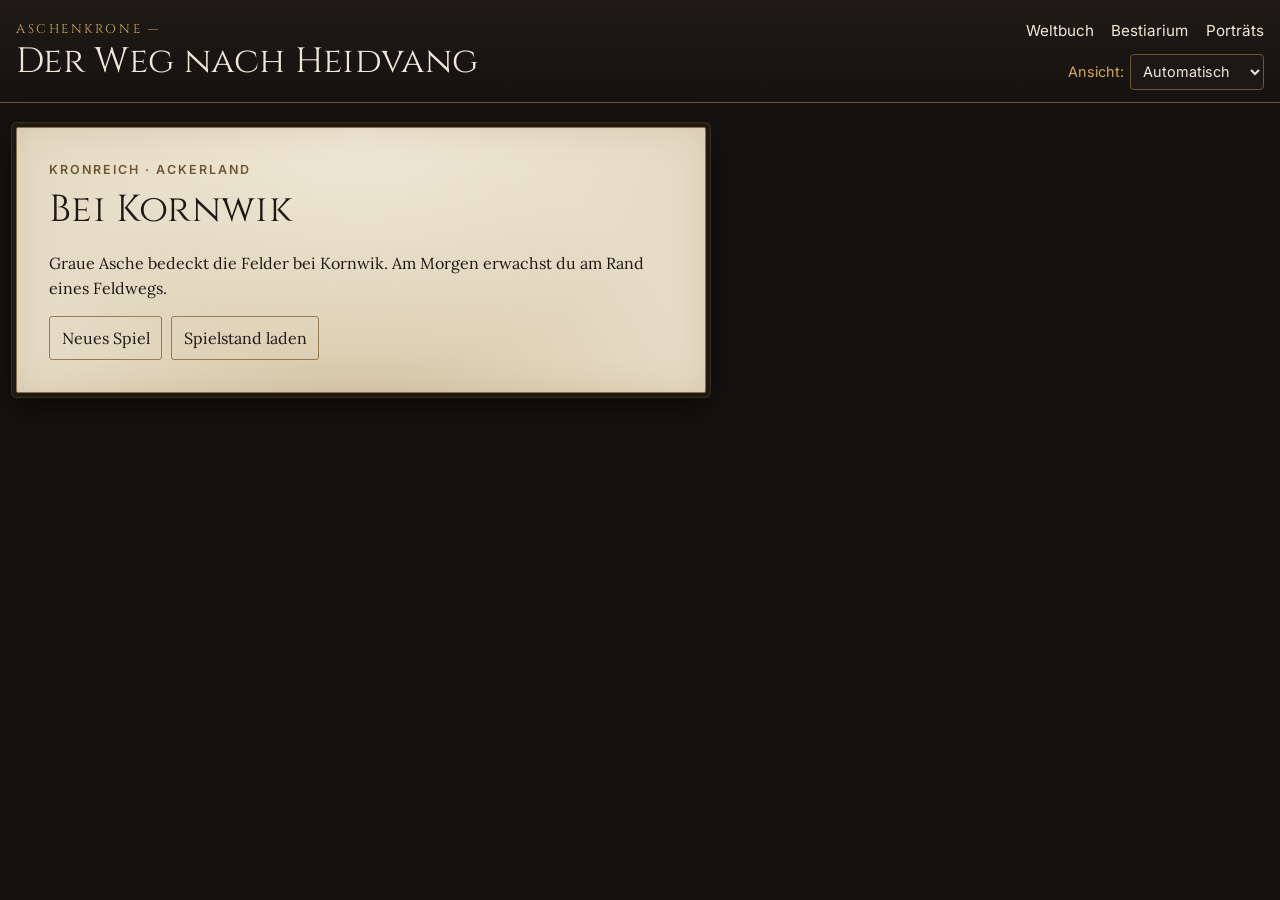
==== index.html @ 5d78262b "v2.6.6–2.6.16: Oberflächen, Lagerfeuer- und Gefährtenszenen, NPC-Gespräche, E2E-Simulation - Erstell" ====
<!doctype html>
<html lang="de">
<head>
  <meta charset="utf-8">
  <meta name="viewport" content="width=device-width, initial-scale=1, viewport-fit=cover">
  <title>Aschenkrone · Der Weg nach Heidvang</title>
  <link rel="stylesheet" href="bestiarium/stil.css">
  <link rel="stylesheet" href="spiel/stil.css">
  <script defer src="bestiarium/daten.js"></script>
  <script defer src="profilbilder/portraets.js"></script>
  <script defer src="spiel/klassen.js"></script>
  <script defer src="spiel/faehigkeiten.js"></script>
  <script defer src="spiel/kampf.js"></script>
  <script defer src="spiel/startpunkte.js"></script>
  <script defer src="spiel/welt.js"></script>
  <script defer src="spiel/knoten-daten.js"></script>
  <script defer src="spiel/knoten.js"></script>
  <script defer src="spiel/nebenquests-daten.js"></script>
  <script defer src="spiel/nebenquests.js"></script>
  <script defer src="spiel/systeme-daten.js"></script>
  <script defer src="spiel/systeme.js"></script>
  <script defer src="spiel/regeln.js"></script>
  <script defer src="spiel/npcs.js"></script>
  <script defer src="spiel/karte-daten.js"></script>
  <script defer src="spiel/karte.js"></script>
  <script defer src="spiel/reisekarte-daten.js"></script>
  <script defer src="spiel/reisekarte.js"></script>
  <script defer src="spiel/prolog.js"></script>
  <script defer src="spiel/spiel.js"></script>
  <script defer src="spiel/oberflaeche.js"></script>
</head>
<body>
  <header class="game-header">
    <div class="game-wrap header-inner">
      <div><p class="wordmark">Aschenkrone</p><h1>Der Weg nach Heidvang</h1></div>
      <div class="header-controls">
        <div class="header-row">
          <nav aria-label="Nachschlagewerke">
            <a href="lore/index.html">Weltbuch</a>
            <a href="bestiarium/index.html">Bestiarium</a>
            <a href="profilbilder/index.html">Porträts</a>
          </nav>
          <span id="turn-badge" class="turn-badge" hidden></span>
        </div>
        <label class="layout-picker" for="layout-mode">Ansicht:
          <select id="layout-mode">
            <option value="auto">Automatisch</option>
            <option value="compact">Kompakt</option>
            <option value="wide">Breitbild (16:9)</option>
            <option value="ultrawide">Ultrawide</option>
          </select>
        </label>
      </div>
    </div>
  </header>
  <main class="game-wrap">
    <noscript><p>Zum Spielen muss JavaScript im Browser aktiviert sein.</p></noscript>
    <section id="home" class="paper welcome" hidden>
      <p class="overline">Kronreich · Ackerland</p>
      <h2>Bei Kornwik</h2>
      <p>Graue Asche bedeckt die Felder bei Kornwik. Am Morgen erwachst du am Rand eines Feldwegs.</p>
      <div class="actions">
        <button id="continue" class="action primary" hidden>Spiel fortsetzen</button>
        <button id="new-game" class="action">Neues Spiel</button>
        <label for="save-file" class="action file-label">Spielstand laden<input type="file" id="save-file" accept=".json,application/json"></label>
      </div>
      <p id="home-status" role="status"></p>
    </section>

    <section id="creation" class="paper creation" hidden>
      <form id="character-form">
        <h2 id="creation-title" tabindex="-1">Charakter erstellen</h2>
        <label for="character-name">Name</label>
        <input id="character-name" required maxlength="40" autocomplete="off">
        <label for="volk">Volk</label>
        <select id="volk" aria-describedby="volk-description"></select>
        <p id="volk-description" class="hint"></p>
        <label for="origin">Fraktion</label>
        <select id="origin" aria-describedby="faction-description"></select>
        <p id="faction-description" class="hint"></p>
        <label for="class">Klasse</label>
        <select id="class" aria-describedby="class-description"></select>
        <div id="class-description" class="class-description"></div>
        <div id="volk-choice" hidden>
          <label for="volk-wahl">Vielseitig · +1 auf einen Grundwert nach Wahl</label>
          <select id="volk-wahl"></select>
        </div>
        <div class="creation-werte">
        <fieldset id="point-buy"><legend>Grundwerte</legend>
          <p id="points-left" aria-live="polite"></p>
          <div id="point-controls"></div>
        </fieldset>
        <fieldset id="skill-buy" class="point-buy"><legend>Fertigkeiten</legend>
          <p id="skills-left" aria-live="polite"></p>
          <div id="skill-controls"></div>
          <button id="skill-suggest" class="action" type="button">Vorschlag übernehmen</button>
        </fieldset>
        </div>
        <p id="creation-status" role="status"></p>
      </form>
      <!-- Patch 2.6.16: rechte Spalte bleibt stehen: Porträt mit Auswahl, Zusammenfassung, Knöpfe. -->
      <aside class="creation-vorschau" aria-label="Vorschau">
        <figure class="creation-portrait"><div id="preview" class="avatar" role="img"></div><figcaption id="preview-caption"></figcaption></figure>
        <div class="portrait-steuerung">
          <label for="appearance">Porträt</label>
          <select id="appearance" form="character-form"><option value="mann">Männlich</option><option value="frau">Weiblich</option></select>
          <label for="variant">Variante</label>
          <select id="variant" form="character-form"></select>
        </div>
        <section class="creation-summary" aria-label="Zusammenfassung">
          <h3 id="summary-title">Zusammenfassung</h3>
          <p id="summary-faction"></p>
          <p id="summary-class"></p>
          <dl id="preview-stats" class="stat-line"></dl>
        </section>
        <div class="actions creation-knoepfe">
          <button id="character-submit" class="action primary" type="submit" form="character-form">Prolog starten</button>
          <button class="action" type="button" id="cancel">Zurück</button>
        </div>
      </aside>
    </section>

    <section class="prologue" id="prologue" aria-labelledby="intro-title" hidden>
      <div class="prologue-stage">
        <div id="intro-scene" class="prologue-scene">
          <img id="intro-art" class="prologue-art" alt="">
          <div id="intro-portrait" class="avatar prologue-portrait" role="img" hidden></div>
          <div class="prologue-caption" aria-live="polite" aria-atomic="true">
            <p id="intro-location" class="wordmark"></p>
            <h2 id="intro-title" tabindex="-1"></h2>
            <p id="intro-text"></p>
          </div>
        </div>
      </div>
      <div class="actions prologue-controls">
        <button id="intro-toggle" type="button" class="action">Pausieren</button>
        <button id="intro-next" type="button" class="action primary">Weiter</button>
        <button id="intro-skip" type="button" class="action">Prolog überspringen</button>
      </div>
    </section>

    <div class="game-grid" id="play" hidden>
      <nav class="play-shortcuts" aria-label="Spielbereiche">
        <a href="#scene-title">Szene</a>
        <a href="#travel-map">Karte</a>
        <a href="#character-panel">Charakter</a>
        <button type="button" class="hub-open" data-sheet-open>Charakterfenster</button>
        <button type="button" class="hub-open" data-hub-open>Inventar</button>
        <button type="button" class="hub-open" data-reisekarte-open>Reisekarte</button>
      </nav>
      <section class="paper encounter">
        <p class="overline" id="location"></p>
        <h2 id="scene-title" tabindex="-1"></h2>
        <div id="scene-content"></div>
        <p id="turn-status" role="status"></p>
        <div id="scene-actions" class="actions scene-actions"></div>
      </section>
      <div class="travel-tools">
        <aside id="character-panel" class="sidebar" aria-label="Charakter und Reise" tabindex="-1" data-side-tab="karte">
          <section class="hero-head" aria-label="Charakter">
            <div class="party">
              <div id="avatar" class="avatar" role="img"></div>
              <div><h2 id="hero-name"></h2><p id="hero-origin"></p>
                <button type="button" class="action primary hub-launch" data-sheet-open>Charakterfenster öffnen</button></div>
            </div>
            <dl id="vitals" class="stat-line vitals"></dl>
            <section class="progression" aria-labelledby="level-heading">
              <h3 id="level-heading"></h3>
              <progress id="xp-bar" max="75" value="0" aria-label="Erfahrung bis zur nächsten Stufe"></progress>
              <p id="xp-label"></p>
              <div id="training" class="actions"></div>
            </section>
            <details class="glut-help">
              <summary>Glutgleichgewicht</summary>
            <p>Deine Glut ist eine eigene Gabe. In Glutberg stützt sich die Flammenmagie des Ordens auf Glauben und Runen. Angriffszauber verschieben deine Glut um 2 Richtung Zerstörung. Schützen, Binden oder Heilen verschiebt sie um 2 Richtung Erneuerung. Bei +4 oder −4 schlägt die Glut zurück. Deckung bewegt dich einen Schritt zur Mitte.</p>
            </details>
          </section>
          <div class="side-tabs" role="tablist" aria-label="Kompendium">
            <button type="button" role="tab" id="side-tab-karte" aria-controls="side-karte" aria-selected="true" tabindex="0" data-side-tab="karte"><svg viewBox="0 0 24 24" aria-hidden="true"><path d="M3 6l6-2 6 2 6-2v14l-6 2-6-2-6 2z M9 4v14 M15 6v14"/></svg><span class="side-tab-label">Karte</span></button>
            <button type="button" role="tab" id="side-tab-beutel" aria-controls="side-beutel" aria-selected="false" tabindex="-1" data-side-tab="beutel"><svg viewBox="0 0 24 24" aria-hidden="true"><path d="M8 7c0-2 1.5-3 4-3s4 1 4 3 M6 8h12l1 11a2 2 0 0 1-2 2H7a2 2 0 0 1-2-2z M10 4l-1-2 M14 4l1-2"/></svg><span class="side-tab-label">Beutel</span></button>
            <button type="button" role="tab" id="side-tab-chronik" aria-controls="side-chronik" aria-selected="false" tabindex="-1" data-side-tab="chronik"><svg viewBox="0 0 24 24" aria-hidden="true"><path d="M5 4h10a3 3 0 0 1 3 3v13H8a3 3 0 0 1-3-3z M5 17a3 3 0 0 1 3-3h10 M9 8h6 M9 11h4"/></svg><span class="side-tab-label">Chronik</span></button>
            <button type="button" role="tab" id="side-tab-gefaehrten" aria-controls="side-gefaehrten" aria-selected="false" tabindex="-1" data-side-tab="gefaehrten"><svg viewBox="0 0 24 24" aria-hidden="true"><path d="M9 11a3 3 0 1 0 0-6 3 3 0 0 0 0 6z M3 20c0-3.5 2.7-6 6-6s6 2.5 6 6 M16 11a2.5 2.5 0 1 0 0-5 M17 14c2.5.5 4 2.6 4 5.5"/></svg><span class="side-tab-label">Gefährten</span></button>
            <button type="button" role="tab" id="side-tab-einstellungen" aria-controls="side-einstellungen" aria-selected="false" tabindex="-1" data-side-tab="einstellungen" title="Einstellungen"><svg viewBox="0 0 24 24" aria-hidden="true"><path d="M12 15a3 3 0 1 0 0-6 3 3 0 0 0 0 6z M19.4 15a1.7 1.7 0 0 0 .3 1.8l.1.1a2 2 0 1 1-2.8 2.8l-.1-.1a1.7 1.7 0 0 0-1.8-.3 1.7 1.7 0 0 0-1 1.5V21a2 2 0 1 1-4 0v-.1a1.7 1.7 0 0 0-1.1-1.5 1.7 1.7 0 0 0-1.8.3l-.1.1a2 2 0 1 1-2.8-2.8l.1-.1a1.7 1.7 0 0 0 .3-1.8 1.7 1.7 0 0 0-1.5-1H3a2 2 0 1 1 0-4h.1a1.7 1.7 0 0 0 1.5-1.1 1.7 1.7 0 0 0-.3-1.8l-.1-.1a2 2 0 1 1 2.8-2.8l.1.1a1.7 1.7 0 0 0 1.8.3H9a1.7 1.7 0 0 0 1-1.5V3a2 2 0 1 1 4 0v.1a1.7 1.7 0 0 0 1 1.5 1.7 1.7 0 0 0 1.8-.3l.1-.1a2 2 0 1 1 2.8 2.8l-.1.1a1.7 1.7 0 0 0-.3 1.8V9a1.7 1.7 0 0 0 1.5 1H21a2 2 0 1 1 0 4h-.1a1.7 1.7 0 0 0-1.5 1z"/></svg><span class="side-tab-label">Einstellungen</span><span class="side-tab-kurz" aria-hidden="true">⚙</span></button>
          </div>
          <div id="side-karte" class="side-panel" role="tabpanel" aria-labelledby="side-tab-karte">
            <button type="button" class="action primary hub-launch rk-launch" data-reisekarte-open><svg viewBox="0 0 24 24" aria-hidden="true"><path d="M3 6l6-2 6 2 6-2v14l-6 2-6-2-6 2z M9 4v14 M15 6v14"/></svg><span>Reisekarte öffnen</span></button>
            <details id="travel-map" class="travel-map" open>
              <summary id="map-title">Karte</summary>
              <p id="map-status" class="map-status"></p>
              <div id="map-destinations" class="actions map-destinations" role="group" aria-label="Erreichbare Reiseziele"></div>
              <div id="map-plan" class="actions map-plan"></div>
            </details>
          </div>
          <div id="side-beutel" class="side-panel" role="tabpanel" aria-labelledby="side-tab-beutel">
            <details open><summary>Gruppenvorrat und deine Ausrüstung</summary><p id="equipment"></p>
              <p id="bag-summary" class="bag-summary"></p>
              <button type="button" class="action primary hub-launch" data-hub-open>Inventar öffnen</button><ul id="inventory" class="inventory-list"></ul></details>
          </div>
          <div id="side-chronik" class="side-panel" role="tabpanel" aria-labelledby="side-tab-chronik">
            <section class="travel-objective" aria-labelledby="objective-heading">
              <h3 id="objective-heading">Reiseauftrag</h3>
              <p id="objective"></p>
              <ul id="quest-clues" hidden></ul>
            </section>
            <details open><summary id="questlog-summary">Questlog</summary>
              <div class="quest-clock-row"><p id="quest-clock" class="quest-clock"></p>
                <details class="help-tip"><summary aria-label="Wie Fristen zählen" title="Wie Fristen zählen">?</summary>
                <p class="quest-help">Fristen laufen in Schritten: Entscheidungen, Reise-Etappen, Kampfrunden, Herstellung und Auftragsaktionen. Lesen, Ausrüsten, Handel und Pausen kosten keine Zeit. Begleiteraufträge müssen vor Ablauf am Treffpunkt abgegeben werden.</p></details>
              </div>
              <div id="quest-filters" class="actions" role="group" aria-label="Aufträge filtern"></div>
              <ul id="companion-quests" class="inventory-list"></ul></details>
            <details open><summary>Reisejournal</summary><ol id="journal"></ol></details>
          </div>
          <div id="side-gefaehrten" class="side-panel" role="tabpanel" aria-labelledby="side-tab-gefaehrten">
            <details open><summary id="party-count">Gefährten</summary><ul id="party-members" class="inventory-list"></ul>
              <details><summary>Mögliche Treffpunkte</summary><ul id="party-leads"></ul></details>
            </details>
            <details><summary>Fraktionsruf</summary><ul id="faction-ruf" class="inventory-list"></ul></details>
            <details><summary>Eigenschaften</summary>
              <h4 class="sheet-heading">Grundwerte</h4><dl id="attributes" class="stat-line"></dl>
              <h4 class="sheet-heading">Fertigkeiten</h4><dl id="skills" class="stat-line"></dl>
              <div id="class-sheet"></div>
            </details>
            <div class="actions save-actions">
              <button id="legacy-build" class="action" hidden>Held an das neue Klassensystem anpassen</button>
            </div>
          </div>
          <div id="side-einstellungen" class="side-panel einstellungen" role="tabpanel" aria-labelledby="side-tab-einstellungen">
            <details open><summary>Spielstand speichern</summary>
              <div class="actions save-actions">
                <button id="save-now" class="action">Lokal speichern</button>
                <button id="export" class="action">Spielstand als Datei exportieren</button>
              </div>
              <p id="save-status" class="save-badge" role="status"></p>
            </details>
            <details open><summary>Spielstand laden</summary>
              <div class="actions save-actions">
                <button id="load-local" class="action">Letzten lokalen Spielstand laden</button>
                <button id="load-wegpunkt" class="action">Wegpunkt vor letzter Schlacht laden</button>
                <label for="save-file-play" class="action file-label">Spielstand-Datei importieren<input type="file" id="save-file-play" accept=".json,application/json"></label>
              </div>
              <p id="load-status" role="status"></p>
            </details>
            <details open><summary>Optionen</summary>
              <label class="option-row"><input type="checkbox" id="opt-punkte"> Vor Bosskämpfen an ungenutzte Aufstiegspunkte erinnern</label>
              <label class="option-row">Begleiter-Einwürfe in Dialogen &amp; am Lagerfeuer
                <select id="opt-einwuerfe"><option value="HÄUFIG">Häufig</option><option value="NORMAL">Normal</option><option value="SELTEN">Selten</option></select></label>
              <label class="option-row">Kampflog-Anzeige
                <select id="opt-kampflog"><option value="KOMPAKT">Kompakt</option><option value="AUSFÜHRLICH">Ausführlich</option></select></label>
            </details>
            <div class="actions save-actions">
              <button id="menu" class="action">Hauptmenü</button>
            </div>
            <div id="menu-confirm" class="menu-confirm" hidden>
              <p>Möchtest du wirklich zum Hauptmenü zurückkehren? Nicht gespeicherter Fortschritt geht verloren.</p>
              <div class="actions"><button id="menu-yes" class="action primary">Zum Hauptmenü</button><button id="menu-no" class="action">Abbrechen</button></div>
            </div>
          </div>
        </aside>
      </div>
    </div>
  </main>
  <dialog id="inventory-hub" class="inventory-hub inv-hub pergament" aria-labelledby="hub-title">
    <div class="hub-head">
      <div><p class="overline" id="hub-place"></p><h2 id="hub-title">Inventar</h2></div>
      <button type="button" id="hub-close" class="action">Schließen</button>
    </div>
    <div class="inv-body">
      <section class="inv-links hub-gear" aria-labelledby="hub-gear-title">
        <h3 id="hub-gear-title" class="hub-section-title">Ausrüstung</h3>
        <div id="hub-member" class="inv-member" role="group" aria-label="Gruppenmitglied wählen" hidden></div>
        <ul id="hub-slots" class="inv-slots" aria-label="Ausrüstungsplätze"></ul>
        <dl id="hub-stats" class="hub-stats inv-stats"></dl>
        <p id="hub-compare" class="hub-compare" aria-live="polite"></p>
        <div class="inv-links-fuss">
          <button type="button" id="hub-unequip-all" class="action hub-unequip-all">Alles ablegen</button>
          <p id="hub-silver" class="hub-silver"></p>
        </div>
        <div id="hub-belt" class="hub-belt" aria-label="Gürtel"></div>
        <div id="hub-relikt" class="hub-relikt" aria-label="Gruppen-Relikt" hidden></div>
      </section>
      <section class="inv-rechts" aria-label="Rucksack, Kontor-Lager und Handel">
        <div class="hub-tabs" role="tablist" aria-label="Inventar">
          <button type="button" role="tab" id="hub-tab-bag" aria-controls="hub-items" data-tab="bag"></button>
          <button type="button" role="tab" id="hub-tab-storage" aria-controls="hub-items" data-tab="storage"></button>
          <button type="button" role="tab" id="hub-tab-trade" aria-controls="hub-items" data-tab="trade"></button>
        </div>
        <div id="hub-items" class="hub-items" role="tabpanel" aria-label="Gegenstände"></div>
      </section>
    </div>
    <p id="hub-status" class="hub-status" role="status"></p>
  </dialog>
  <dialog id="character-sheet" class="inventory-hub character-sheet pergament" aria-labelledby="sheet-title">
    <div class="hub-head">
      <div class="sheet-who">
        <div id="sheet-avatar" class="avatar sheet-avatar" role="img"></div>
        <div><p class="overline" id="sheet-origin"></p><h2 id="sheet-title">Charakter</h2></div>
      </div>
      <button type="button" id="sheet-close" class="action">Schließen</button>
    </div>
    <div class="sheet-vitals">
      <div class="sheet-meter sheet-meter-xp"><div class="sheet-meter-head"><span id="sheet-level"></span><strong id="sheet-xp-text"></strong></div>
        <progress id="sheet-xp" max="1" value="0" aria-label="Erfahrung bis zur nächsten Stufe"></progress></div>
      <div class="sheet-meter sheet-meter-hp"><div class="sheet-meter-head"><span>Lebenspunkte</span><strong id="sheet-hp-text"></strong></div>
        <progress id="sheet-hp" max="1" value="0" aria-label="Lebenspunkte"></progress></div>
      <div class="sheet-meter sheet-meter-ember"><div class="sheet-meter-head"><span>Glut</span><strong id="sheet-ember-text"></strong></div>
        <progress id="sheet-ember" max="1" value="0" aria-label="Glut"></progress></div>
    </div>
    <div class="hub-tabs" role="tablist" aria-label="Charakter">
      <button type="button" role="tab" id="sheet-tab-stand" aria-controls="sheet-panel" data-sheet-tab="stand">Stand</button>
      <button type="button" role="tab" id="sheet-tab-werte" aria-controls="sheet-panel" data-sheet-tab="werte">Werte</button>
      <button type="button" role="tab" id="sheet-tab-aufstieg" aria-controls="sheet-panel" data-sheet-tab="aufstieg">Aufstieg</button>
      <button type="button" role="tab" id="sheet-tab-effekte" aria-controls="sheet-panel" data-sheet-tab="effekte">Effekte</button>
    </div>
    <div id="sheet-panel" class="sheet-panel" role="tabpanel" tabindex="0"></div>
  </dialog>
  <dialog id="reisekarte" class="inventory-hub reisekarte pergament" aria-labelledby="rk-title">
    <div class="hub-head">
      <div><p class="overline" id="rk-place"></p><h2 id="rk-title">Reisekarte</h2></div>
      <button type="button" id="rk-close" class="action">Schließen</button>
    </div>
    <div class="rk-tools">
      <div id="rk-filter" class="rk-filter" role="group" aria-label="Auf der Karte zeigen"></div>
      <div class="map-zoom rk-zoom" role="group" aria-label="Kartenansicht">
        <button type="button" data-rk-zoom="-1" aria-label="Herauszoomen">−</button>
        <button type="button" data-rk-zoom="1" aria-label="Hineinzoomen">+</button>
        <button type="button" id="rk-zu-mir">Zu mir</button>
        <select id="rk-region" aria-label="Gebiet zeigen">
          <option value="">Gebiet …</option>
          <option value="welt">Ganze Welt</option>
          <option value="menschen">Menschen</option>
          <option value="untote">Untote</option>
          <option value="elfen">Elfen</option>
          <option value="orks">Orks</option>
          <option value="zwerge">Zwerge</option>
        </select>
      </div>
    </div>
    <div class="rk-body">
      <div id="rk-scroll" class="rk-scroll" role="region" aria-label="Weltkarte: Mausrad oder zwei Finger zoomen, Ziehen oder Pfeiltasten verschieben" tabindex="0">
        <svg id="rk-svg" class="rk-svg" xmlns="http://www.w3.org/2000/svg"></svg>
      </div>
      <aside id="rk-info" class="rk-info" aria-live="polite"></aside>
    </div>
    <p class="rk-legend"><span class="rk-key rk-key-kernland">Kernland</span><span class="rk-key rk-key-grenzland">Grenzland</span><span class="rk-key rk-key-pass">Pass</span><span class="rk-key rk-key-dorfweg">Dorfweg</span><span class="rk-key rk-key-seeweg">Seeweg</span><span class="rk-key rk-key-ziel">erreichbar</span></p>
  </dialog>
  <dialog id="npc-dialog" class="npc-dialog pergament" aria-labelledby="npc-name" aria-describedby="npc-text">
    <header class="npc-kopf">
      <div id="npc-portrait" class="npc-portrait" aria-hidden="true"></div>
      <div class="npc-wer">
        <p class="overline" id="npc-ort"></p>
        <h2 id="npc-name"></h2>
        <p id="npc-titel" class="npc-titel"></p>
        <p id="npc-stand" class="npc-stand"></p>
      </div>
      <button type="button" id="npc-close" class="npc-close" aria-label="Gespräch beenden">×</button>
    </header>
    <div id="npc-body" class="npc-body">
      <div id="npc-text" class="npc-text" aria-live="polite"></div>
      <ol id="npc-optionen" class="npc-optionen" aria-label="Antworten · Tasten 1 bis 9"></ol>
    </div>
  </dialog>
</body>
</html>
---- bestiarium/stil.css ----
:root {
  color-scheme: dark;
  font-family: Georgia, serif;
  background: #151310;
  color: #ece1cd;
  --line: #4c4031;
  --accent: #e2b678;
  --muted: #c7b79f;
}

* { box-sizing: border-box; }
body { margin: 0; }
button, input { font: inherit; }
button, a { touch-action: manipulation; }
button { color: inherit; cursor: pointer; }
a { color: var(--accent); text-underline-offset: .2em; }
:focus-visible { outline: 2px solid #d99b59; outline-offset: 2px; }
.wrap { width: min(1120px, calc(100% - 2rem)); margin-inline: auto; }

.masthead {
  background: radial-gradient(ellipse at 30% 0%, #4a2b1d, #211b15 65%);
  border-bottom: 1px solid var(--line);
  padding: 2.1rem 0 1.75rem;
}
.wordmark { margin: 0 0 .35rem; color: var(--accent); letter-spacing: .17em; font-size: .9rem; text-transform: uppercase; }
h1 { margin: 0; font-weight: normal; font-size: clamp(2rem, 5vw, 3.4rem); }

.lands, .kinds { display: flex; flex-wrap: wrap; gap: .35rem; }
.lands { margin: 1.15rem 0 .8rem; }
.lands button, .kinds button {
  border: 1px solid var(--line);
  background: #211c16;
  padding: .55rem .75rem;
  border-radius: 3px;
}
button[aria-pressed="true"] { color: #f7dfb6; background: #4b3321; border-color: #a77745; }
button:hover { border-color: var(--accent); }

.catalog { display: grid; grid-template-columns: minmax(230px, 290px) minmax(0, 1fr); border: 1px solid var(--line); }
.index { padding: 1rem; background: #201b16; border-right: 1px solid var(--line); }
.index label { display: block; margin-bottom: .4rem; }
.index input {
  width: 100%;
  border: 1px solid var(--line);
  border-radius: 3px;
  color: inherit;
  background: #14110f;
  padding: .65rem;
}
.index input::placeholder { color: var(--muted); }
.kinds { margin: .8rem 0; }
.kinds button { padding: .4rem .52rem; }
#entries { padding: 0; margin: 0; list-style: none; }
#entries li + li { margin-top: .3rem; }
#entries button {
  display: block;
  width: 100%;
  text-align: left;
  padding: .65rem;
  background: #2b241b;
  border: 1px solid transparent;
  border-radius: 3px;
}
#entries button:hover { border-color: var(--accent); }
#entries button[aria-pressed="true"] { background: #4b3321; border-color: #a77745; }
#entries small { display: block; color: var(--muted); margin-top: .2rem; }

.detail { padding: clamp(1.1rem, 4vw, 2rem); background: #e9d8b7; color: #302419; }
.detail h2 { margin: .2rem 0 .8rem; font-size: clamp(1.75rem, 3.8vw, 2.7rem); font-weight: normal; line-height: 1.1; }
.detail p { line-height: 1.5; }
.detail .category { color: #674427; margin: 0; }
.sheet { display: grid; gap: 1.5rem; }
.sheet.with-image { grid-template-columns: minmax(0, 1.15fr) minmax(0, 1fr); align-items: start; }
figure { margin: 0; }
figure img { display: block; width: 100%; height: auto; border: 1px solid #8a6b4c; }
figcaption { color: #624b34; margin-top: .35rem; }
.detail dl { margin-top: 0; }
dt { font-weight: bold; margin-top: .8rem; }
dd { margin: .2rem 0 0; line-height: 1.45; }
.stats { display: flex; flex-wrap: wrap; gap: .45rem; margin: .75rem 0 0; }
.stats div { background: #d9c4a1; padding: .4rem .6rem; }
.stats dt { margin: 0; color: #624b34; font-size: .85rem; }
.reference { border-bottom: 1px solid var(--line); padding: .8rem .25rem; }
summary { cursor: pointer; }
.reference dl { max-width: 76ch; }
footer { display: flex; flex-wrap: wrap; gap: 1rem; padding: 1.3rem 0 2rem; }

@media (max-width: 900px) { .sheet.with-image { grid-template-columns: 1fr; } }
@media (max-width: 650px) {
  .catalog { grid-template-columns: 1fr; }
  .index { border-right: 0; border-bottom: 1px solid var(--line); }
  #entries { max-height: 13rem; overflow-y: auto; }
}
---- spiel/stil.css ----
body { background: #171410; }
[hidden] { display: none !important; }
.game-wrap {
  max-width: var(--layout-width, 84rem);
  margin-inline: auto;
  padding-left: max(1rem, env(safe-area-inset-left));
  padding-right: max(1rem, env(safe-area-inset-right));
}
.game-header { background: radial-gradient(ellipse at 24% 0%, #4c2d1e, #211b15 74%); border-bottom: 1px solid var(--line); }
.header-inner { display: flex; align-items: end; justify-content: space-between; flex-wrap: wrap; gap: 1.4rem; padding-block: 2rem; }
.header-controls, .header-inner nav { display: flex; align-items: center; flex-wrap: wrap; gap: .5rem 1rem; }
.header-inner nav a { display: inline-flex; align-items: center; min-height: 2.75rem; }
.layout-picker { display: flex; align-items: center; gap: .5rem; }
.layout-picker select { min-height: 2.75rem; border: 1px solid #8d6947; padding: .4rem; color: inherit; background: #211b15; font: inherit; }
.game-wrap > .paper, .game-grid { margin-block: 1.5rem 2rem; }
.paper { min-width: 0; padding: clamp(1.1rem, 4vw, 2rem); background: #e9d8b7; color: #302419; }
.welcome { max-width: 690px; }
h2 { font-weight: normal; margin: .25rem 0 .85rem; font-size: clamp(1.65rem, 3.5vw, 2.35rem); overflow-wrap: anywhere; }
h3 { margin: .7rem 0 .4rem; }
p, li { line-height: 1.55; }
.overline { font-size: .85rem; letter-spacing: .09em; text-transform: uppercase; color: #69492d; margin: 0; }
.game-grid { display: grid; grid-template-columns: minmax(0, 1fr) minmax(19rem, 32%); align-items: start; gap: 1rem; }
.travel-tools { display: grid; min-width: 0; gap: 1rem; }
.play-shortcuts { display: none; }
.travel-map { min-width: 0; background: #241d16; border: 1px solid var(--line); padding: .65rem .85rem; }
.travel-map summary { color: var(--accent); }
.map-scroll { overflow: auto; margin-top: .5rem; max-height: min(34rem, 70svh); overscroll-behavior: contain; }
.map-board { position: relative; overflow: hidden; aspect-ratio: 4 / 3; border: 1px solid #66523d; background: #1d2a33; }
.map-image { position: absolute; max-width: none; display: block; user-select: none; pointer-events: none; }
#map-routes, #map-places { position: absolute; inset: 0; width: 100%; height: 100%; }
#map-routes line { stroke: #f1d7a6; stroke-width: 2; vector-effect: non-scaling-stroke; stroke-dasharray: 5 4; opacity: .85;
  filter: drop-shadow(0 0 1px #000); }
#map-routes line.route-active { stroke: #ffd184; stroke-width: 4; stroke-dasharray: none; opacity: 1; }
.map-board[data-level="welt"] #map-routes { display: none; }
.map-marker { position: absolute; display: inline-flex; align-items: center; gap: .25rem; transform: translate(-.45rem, -50%);
  padding: .1rem .35rem .1rem .2rem; color: #e6dccb; background: #211c17e6; border: 1px solid #766049; border-radius: 1rem;
  font: inherit; font-size: .78rem; line-height: 1.2; white-space: nowrap; }
.map-marker::before { content: ""; flex: none; width: .5rem; height: .5rem; border-radius: 50%; background: #c9b79c;
  box-shadow: 0 0 0 1px #1a130d; }
.map-marker.map-side-l { flex-direction: row-reverse; transform: translate(calc(-100% + .45rem), -50%); padding: .1rem .2rem .1rem .35rem; }
button.map-marker { min-height: 1.6rem; color: #fff0d6; border-color: #e1b677; cursor: pointer; }
button.map-marker::before { background: #ffd184; }
.map-marker.map-current { border-color: #f3c783; color: #fff3dc; background: #4a3218f0; font-weight: 600; z-index: 2; }
.map-marker.map-current::before { background: #ff9a3d; }
.map-marker.map-here::before, .map-marker.map-home::before { display: none; }
.map-marker.map-here { transform: translate(.75rem, -50%); }
.map-marker.map-here.map-side-l { transform: translate(calc(-100% - .75rem), -50%); }
.map-marker.map-home { transform: translate(.6rem, -50%); color: #d8e6f0; border-color: #7da4bf; background: #16222ce6; }
.map-marker.map-home.map-side-l { transform: translate(calc(-100% - .6rem), -50%); }
.map-pin { position: absolute; width: 1.1rem; height: 1.1rem; transform: translate(-50%, -50%); border-radius: 50%; pointer-events: none;
  border: 3px solid #ff9a3d; box-shadow: 0 0 0 2px #1a130d, 0 0 .8rem #ff9a3d; animation: map-pin 1.8s ease-in-out infinite; z-index: 1; }
@keyframes map-pin { 50% { box-shadow: 0 0 0 2px #1a130d, 0 0 1.4rem .3rem #ff9a3d; } }
@media (prefers-reduced-motion: reduce) { .map-pin { animation: none; } }
.map-area { position: absolute; border: 2px dashed #ffd184; background: #ffd18414; pointer-events: none; }
.map-zoom { display: flex; gap: .3rem; margin-top: .55rem; }
.map-zoom button { flex: 1 1 0; min-height: 2.25rem; padding: .25rem .4rem; color: #e6dccb; background: #211b15;
  border: 1px solid var(--line); font: inherit; font-size: .88rem; cursor: pointer; }
.map-zoom button[aria-pressed="true"] { background: #694623; color: #fff0d6; border-color: #e1b677; }
.map-caption { margin: .35rem 0 0; color: var(--muted); font-size: .82rem; }
.map-status { margin: .45rem 0 0; color: var(--muted); font-size: .9rem; }
.map-plan { margin-top: .5rem; }
.map-destinations { margin-top: .6rem; }
.map-destinations .action { flex: 1 1 7.5rem; justify-content: center; }
.map-destinations:empty, .map-plan:empty { display: none; }
.map-destinations button[aria-pressed="true"] { background: #694623; }
.map-plan p { margin: 0; flex-basis: 100%; }
button.map-marker[aria-pressed="true"] { background: #694623; }
#point-buy, #skill-buy { min-width: 0; margin: .75rem 0; padding: .6rem; border: 1px solid #96734c; }
#points-left { margin: 0 0 .45rem; }
.point-row { display: grid; grid-template-columns: minmax(0, 1fr) 2.6rem auto 2rem auto minmax(4.5rem, auto); gap: .35rem; align-items: center; margin: .15rem 0; }
.point-row small { font-variant-numeric: tabular-nums; }
#points-left, #skills-left { margin: 0 0 .45rem; }
#skill-suggest { margin-top: .45rem; }
.creation .hint, .class-description p { margin: .3rem 0; font-size: .92rem; }
.sheet-heading { margin: .6rem 0 .2rem; font-size: .9rem; }
#class-sheet h4 { margin: .7rem 0 .2rem; }
#class-sheet p { margin: .25rem 0; font-size: .92rem; }
#class-sheet select { margin: .2rem .3rem .2rem 0; }
.point-row output { text-align: center; font-variant-numeric: tabular-nums; }
.point-row .action, .inventory-list .action { padding: .3rem .5rem; }
.sidebar .inventory-list { padding-left: 0; list-style: none; }
.inventory-list li { padding: .45rem 0; border-bottom: 1px solid var(--line); }
.inventory-list li div, .inventory-list li small { color: var(--muted); }
.inventory-list li button { margin-top: .3rem; }
.progression { border-top: 1px solid var(--line); padding: .35rem 0 .75rem; }
.progression h3 { font-size: 1.1rem; }
.progression progress { width: 100%; accent-color: #d49f5f; }
.progression p { margin: .35rem 0; font-size: .9rem; }
.recruitment { clear: both; margin-top: 1.4rem; padding-top: .65rem; border-top: 1px solid #ad906680; }
.recruitment article { margin-block: .65rem; padding: .65rem .8rem; border: 1px solid #ad906680; }
.recruitment h4 { margin: 0; }
.recruitment p { margin: .4rem 0; }
.scene-actions h3 { flex-basis: 100%; }
.battlefield { display: grid; grid-template-columns: minmax(0, 1fr) minmax(0, 1fr); gap: .8rem;
  padding: clamp(.65rem, 2vw, 1rem); background: radial-gradient(ellipse at top, #463326, #241e18); color: #f3e1bf; }
.battle-formation, .battle-enemies { display: grid; grid-template-columns: repeat(auto-fit, minmax(min(100%, 7rem), 1fr)); align-content: start; gap: .45rem; }
.fighter-card { position: relative; display: grid; gap: .25rem; min-width: 0; padding: .45rem;
  font: inherit; text-align: left; background: #332a1f; border: 1px solid #8b7050; }
.fighter-card strong { overflow-wrap: anywhere; }
.fighter-card small { color: #d9c29c; }
.enemy-card[aria-pressed="true"] { outline: 2px solid #ffcc7a; background: #624020; color: #fff3dc; z-index: 1; }
.enemy-card:disabled { opacity: .48; }
.fighter-card img { width: 100%; max-height: 9rem; aspect-ratio: 3/2; object-fit: cover; }
.fighter-card progress { width: 100%; height: .55rem; accent-color: #d58050; }
.battle-target { grid-column: 1 / -1; margin: 0; color: #ffd28c; }
.fighter-lunge { animation: battle-lunge var(--battle-step) ease-out; z-index: 2; }
.enemy-lunge { animation: enemy-lunge var(--battle-step) ease-out; z-index: 2; }
.fighter-hit { animation: battle-hit var(--battle-step) ease-out; }
.fighter-cover { animation: battle-cover var(--battle-step) ease-out; }
.hit-value { position: absolute; top: 10%; right: 10%; z-index: 4; font-weight: bold; color: #ffccae; background: #501e14; padding: .15rem .3rem; pointer-events: none; }
.healing-value { background: #263820; color: #edf8cf; }
@keyframes battle-lunge { 45% { transform: translateX(9px) scale(1.05); } }
@keyframes enemy-lunge { 45% { transform: translateX(-9px) scale(1.05); } }
@keyframes battle-hit { 45% { filter: brightness(1.65) saturate(1.25); transform: translateX(3px); } }
@keyframes battle-cover { 45% { box-shadow: 0 0 .45rem #ffcc7a; } }
@media (prefers-reduced-motion: reduce) {
  .fighter-lunge, .enemy-lunge, .fighter-hit, .fighter-cover { animation: none; }
}
#training p, .trade-list h3 { flex-basis: 100%; }
.inventory-list .rarity[data-quality="Ungewöhnlich"] { color: #bcd9a0; }
.inventory-list .rarity[data-quality="Selten"] { color: #aacdeb; }
.inventory-list .rarity[data-quality="Episch"] { color: #e5bdff; }
.travel-map:not([open]) { padding-block: .6rem; }
.scene-actions { padding-top: .75rem; border-top: 1px solid #ad90664d; margin-top: 1.2rem; }
.scene-actions .story-choice { background: #f1dfba; }
.scene-actions .story-choice:hover { background: #f8eacb; }
.sidebar { min-width: 0; border: 1px solid var(--line); background: #211b15; padding: 1rem; }
.sidebar details { padding: .65rem 0; border-top: 1px solid var(--line); }
.travel-objective { border-top: 1px solid var(--line); padding: .15rem 0 .75rem; }
.travel-objective h3 { font-size: 1rem; }
.travel-objective p { margin: 0; color: var(--muted); }
.sidebar li + li { margin-top: .35rem; }
.sidebar ul, .sidebar ol { padding-left: 1.35rem; }
.sidebar p { margin-bottom: .35rem; }
.party { display: grid; align-items: center; grid-template-columns: 78px 1fr; gap: .8rem; }
.party h2 { font-size: 1.35rem; margin-bottom: 0; }
.party p { margin: .15rem 0 0; color: var(--muted); }
.avatar { aspect-ratio: 1; width: 100%; background-size: 200% 200%; background-repeat: no-repeat; border: 1px solid #997650; }
.stat-line { display: flex; flex-wrap: wrap; gap: .55rem 1rem; }
.stat-line dt { font-size: .85rem; margin-top: 0; }
.stat-line dd { margin-top: .15rem; }
.creation { display: grid; grid-template-columns: minmax(0, 1fr) minmax(0, 315px); gap: clamp(1rem, 4vw, 2rem); max-width: 850px; }
.creation label { display: block; margin: .8rem 0 .3rem; }
.creation input, .creation select { width: 100%; color-scheme: light; background: #f7ebd2; color: inherit; border: 1px solid #96734c; padding: .5rem; font: inherit; }
.actions { display: flex; flex-wrap: wrap; align-items: center; gap: .55rem; }
.action { display: inline-flex; align-items: center; min-height: 2.75rem; max-width: 100%; overflow-wrap: anywhere; font: inherit; line-height: 1.35; color: inherit; background: transparent; padding: .56rem .73rem; border: 1px solid #8d6947; border-radius: 3px; cursor: pointer; }
.action:hover { border-color: currentColor; }
.action.primary { background: #4c3120; color: #fff0d5; }
.action:disabled { cursor: default; opacity: .55; }
.scene-actions .action { text-align: left; }
.scene-actions .story-choice { flex-basis: 100%; }
.save-actions { margin-top: .65rem; }
.file-label { position: relative; }
.file-label:focus-within { outline: 2px solid #a46836; outline-offset: 2px; }
.file-label input { position: absolute; inset: 0; width: 100%; opacity: 0; cursor: pointer; }
.creature { float: right; width: min(40%, 240px); margin: 0 0 .85rem 1rem; }
.creature img { width: 100%; aspect-ratio: 1; object-fit: cover; }
.scene-illustration { display: block; width: 100%; aspect-ratio: 16 / 9; object-fit: cover; border: 1px solid #8d6947; }
.chapter-result { border-left: 3px solid #8d6947; padding-left: .8rem; font-weight: bold; }
.scene-actions, #turn-status { clear: both; }
#turn-status, #save-status, #home-status, #creation-status { margin-bottom: 0; }
#turn-status { margin-top: .85rem; padding: .7rem .8rem; border-left: 3px solid #89623e; background: #deca9f; }
#turn-status:empty, #save-status:empty, #home-status:empty, #creation-status:empty { display: none; }

.prologue { max-width: 70rem; margin: 1.5rem auto 2rem; }
.prologue-stage { overflow: hidden; border: 1px solid var(--line); background: #171410; }
.prologue-scene { position: relative; aspect-ratio: 16 / 9; display: grid; align-items: end; isolation: isolate; }
.prologue-art { position: absolute; inset: 0; width: 100%; height: 100%; object-fit: cover; z-index: -2; animation: prologue-drift 10s ease-out both; }
.prologue-scene[data-shot="1"] .prologue-art { animation-name: prologue-camp; }
.prologue-scene.is-paused .prologue-art { animation-play-state: paused; }
.prologue-scene::before { content: ""; position: absolute; inset: 0; background: linear-gradient(to top, #100c09 3%, #100c09d9 22%, transparent 72%); z-index: -1; }
.prologue-portrait { position: absolute; right: clamp(.8rem, 4vw, 2rem); top: clamp(.8rem, 4vw, 2rem); width: clamp(85px, 22vw, 200px); }
.prologue-caption { padding: clamp(1rem, 4vw, 2rem); width: fit-content; max-width: min(68ch, 100%); background: #17110dd9; }
.prologue-caption h2 { margin-bottom: .4rem; color: #fff0d5; }
.prologue-caption p:last-child { margin: 0; color: #f0e2cd; }
.prologue-controls { margin-top: .75rem; }
@keyframes prologue-drift { from { transform: scale(1); } to { transform: scale(1.07); } }
@keyframes prologue-camp { from { transform: scale(1.04); opacity: .5; } to { transform: scale(1.1); opacity: 1; } }
@media (prefers-reduced-motion: reduce) { .prologue-art { animation: none; } }

:root[data-layout="compact"] { --layout-width: 52rem; }
:root[data-layout="compact"] .game-grid { grid-template-columns: minmax(0, 1fr); }
:root[data-layout="compact"] .play-shortcuts { display: flex; }

@media (min-width: 76rem) {
  :root[data-layout="ultrawide"] { --layout-width: 112rem; }
  :root[data-layout="ultrawide"] .game-grid {
    grid-template-columns: minmax(0, 1.2fr) minmax(26rem, 1fr) minmax(17rem, .65fr);
  }
  :root[data-layout="ultrawide"] .travel-tools { display: contents; }
}
@media (min-width: 90rem) and (min-aspect-ratio: 2/1) {
  :root:is(:not([data-layout]), [data-layout="auto"]) { --layout-width: 112rem; }
  :root:is(:not([data-layout]), [data-layout="auto"]) .game-grid {
    grid-template-columns: minmax(0, 1.2fr) minmax(26rem, 1fr) minmax(17rem, .65fr);
  }
  :root:is(:not([data-layout]), [data-layout="auto"]) .travel-tools { display: contents; }
}
@media (max-width: 51.99rem) {
  .header-inner { gap: .55rem; padding-block: max(.8rem, env(safe-area-inset-top)) .65rem; }
  .game-grid { grid-template-columns: minmax(0, 1fr); }
  .play-shortcuts { display: flex; }
  .game-grid { margin-top: .55rem; }
  .sidebar details > summary { padding-block: .35rem; }
}
.play-shortcuts {
  position: sticky; top: 0; z-index: 5; flex-wrap: wrap; gap: .25rem;
  padding: calc(.25rem + env(safe-area-inset-top)) 0 .25rem; background: #151310;
}
.play-shortcuts a {
  display: inline-flex; align-items: center; min-height: 2.75rem;
  padding-inline: .7rem; border: 1px solid var(--line); background: #211b15;
}
.travel-map, #scene-title, #character-panel { scroll-margin-top: max(.75rem, env(safe-area-inset-top)); }
@media (max-width: 51.99rem) {
  .travel-map, #scene-title, #character-panel { scroll-margin-top: calc(3.75rem + env(safe-area-inset-top)); }
}
:root[data-layout="compact"] :is(.travel-map, #scene-title, #character-panel) {
  scroll-margin-top: calc(3.75rem + env(safe-area-inset-top));
}
@media (max-width: 42rem) {
  .creation { grid-template-columns: minmax(0, 1fr); }
  .creation figure { grid-row: 1; width: min(8rem, 45%); }
  .prologue-caption { width: 100%; max-width: none; }
  .prologue-scene { aspect-ratio: auto; padding-top: clamp(9rem, 37vw, 15rem); }
  .prologue-art { height: auto; aspect-ratio: 16 / 9; }
  .prologue-portrait { width: clamp(4rem, 18vw, 7rem); }
  .prologue-controls .action { flex: 1 1 auto; justify-content: center; }
  .battle-actions .action { flex: 1 1 8rem; }
  .battlefield { gap: .5rem; }
}
@media (orientation: landscape) and (max-height: 34rem) {
  .header-inner { padding-block: max(.55rem, env(safe-area-inset-top)) .55rem; gap: .4rem; }
  .header-inner h1 { font-size: clamp(1.35rem, 4vw, 2.1rem); }
  .prologue-scene { aspect-ratio: auto; min-height: 13rem; }
}
@media (orientation: landscape) and (max-height: 34rem) and (min-width: 44rem) and (max-width: 51.99rem) {
  :root:not([data-layout="compact"]) .game-grid {
    grid-template-columns: minmax(0, 1fr) minmax(16rem, 34%);
  }
  .play-shortcuts { grid-column: 1 / -1; }
}
@media (pointer: coarse) {
  button.map-marker { min-height: 2rem; }
  .map-zoom button { min-height: 2.75rem; }
  .enemy-card { min-height: 2.75rem; }
  .travel-map > summary { padding-block: .55rem; }
  main.game-wrap { padding-bottom: env(safe-area-inset-bottom); }
}
@media (max-width: 42rem) {
  .point-row { grid-template-columns: minmax(0, 1fr) 2.6rem auto 2rem auto; }
  .point-row > :last-child { grid-column: 1 / -1; margin-top: -.2rem; }
}
/* Inventar-Hub: Ausrüstungsfenster oben, Rucksack und Zentrallager darunter */
.bag-summary { margin: .2rem 0 .5rem; color: var(--muted); font-size: .9rem; }
.hub-launch { margin-bottom: .4rem; }
.play-shortcuts .hub-open {
  display: inline-flex; align-items: center; min-height: 2.75rem; padding-inline: .7rem;
  font: inherit; color: var(--accent); border: 1px solid var(--line); background: #211b15; cursor: pointer;
}
.inventory-hub {
  --better: #8fd27a; --worse: #ff8a7a;
  width: min(64rem, calc(100vw - 1.5rem)); max-height: calc(100svh - 1.5rem); padding: 0; overflow: auto;
  color: #f1e3c8; background: #1d1813; border: 1px solid #8d6947; box-shadow: 0 1.5rem 4rem #000a;
}
.inventory-hub::backdrop { background: #0b0907cc; }
.hub-head { position: sticky; top: 0; z-index: 3; display: flex; justify-content: space-between; align-items: center; gap: 1rem;
  padding: .7rem 1rem; background: radial-gradient(ellipse at 20% 0%, #4c2d1e, #211b15 80%); border-bottom: 1px solid var(--line); }
.hub-head h2 { margin: 0; font-size: clamp(1.4rem, 3vw, 1.9rem); }
.hub-head .overline { color: var(--accent); }
#hub-close { flex: none; white-space: nowrap; }
.hub-section-title { margin: 0 0 .5rem; font-size: .8rem; letter-spacing: .09em; text-transform: uppercase; color: var(--accent); }
.hub-gear { padding: .8rem 1rem; background: radial-gradient(ellipse at 35% 40%, #3a2a1d, #1d1813 75%); border-bottom: 1px solid var(--line); }
.hub-gear-body { display: grid; grid-template-columns: minmax(0, 1fr) minmax(13rem, 17rem); gap: 1rem; align-items: start; }
/* Figur: Plätze sitzen auf einer Körpersilhouette (Kopf, Hals, Brust, Hände, Ringe, Beine) */
.hub-doll { position: relative; width: 100%; max-width: 36rem; aspect-ratio: 640 / 420; margin-inline: auto; }
.hub-figure { position: absolute; inset: 0; width: 100%; height: 100%; }
.hub-figure * { fill: #47362a; stroke: #7a6247; stroke-linecap: round; }
.hub-figure circle, .hub-figure path { stroke-width: 2; }
.hub-figure line:not(.hub-figure-guide) { stroke: #47362a; }
.hub-figure .hub-figure-guide { fill: none; stroke: #6b5a46; }
.hub-spot { position: absolute; width: 27%; transform: translate(-50%, -50%); }
.hub-slot { display: grid; align-content: start; gap: .05rem; width: 100%; min-width: 0; min-height: 3.3rem; padding: .35rem 1.6rem .35rem .5rem;
  text-align: left; font: inherit; color: inherit; background: #2b231ae6; border: 1px solid #8d6947; border-radius: 4px; cursor: pointer;
  box-shadow: 0 .3rem .8rem #0008; }
.hub-slot small { color: var(--accent); text-transform: uppercase; letter-spacing: .07em; font-size: .66rem; }
.hub-slot strong { font-size: .88rem; line-height: 1.25; overflow-wrap: break-word; hyphens: auto; }
.hub-slot span { color: var(--muted); font-size: .75rem; }
.hub-slot-empty { border-style: dashed; background: #1d1813cc; }
.hub-slot-empty strong { color: var(--muted); font-weight: normal; }
.hub-slot[data-quality="Ungewöhnlich"] { border-color: #8fb56d; }
.hub-slot[data-quality="Selten"] { border-color: #6fa6d6; }
.hub-slot[data-quality="Episch"] { border-color: #c58ef0; }
.hub-slot[aria-pressed="true"] { outline: 2px solid #ffcc7a; outline-offset: 1px; background: #4c3120; }
.hub-unequip { position: absolute; top: .2rem; right: .2rem; display: grid; place-items: center; width: 1.45rem; height: 1.45rem; min-height: 0;
  margin: 0; padding: 0; font: inherit; font-size: .75rem; line-height: 1; color: #f1e3c8; background: #5a2219; border: 1px solid #a4523f;
  border-radius: 3px; cursor: pointer; }
.hub-unequip:hover { background: #7a2c1f; }
.hub-unequip:disabled { opacity: .4; cursor: default; }
.hub-unequip-all { width: 100%; justify-content: center; margin-top: .55rem; color: #302419; border-color: #96734c; }
.hub-stats-box { padding: .6rem .75rem; background: #e9d8b7; color: #302419; border-radius: 4px; }
.hub-stats { display: grid; gap: .1rem; margin: 0; }
.hub-stats div { display: flex; justify-content: space-between; align-items: baseline; gap: .5rem; padding: .18rem .3rem; border-bottom: 1px solid #ad906655; }
.hub-stats dt { margin: 0; font-weight: normal; color: #69492d; }
.hub-stats dd { margin: 0; font-weight: bold; font-variant-numeric: tabular-nums; }
.hub-stats .hub-better { color: #2d6b17; }
.hub-stats .hub-worse { color: #a42a1a; }
.hub-stat-better { background: #cfe7bf; }
.hub-stat-worse { background: #f3c9c0; }
.hub-compare { min-height: 1.3em; margin: .4rem 0 0; font-size: .85rem; color: #69492d; }
.hub-silver { margin: .2rem 0 0; color: #69492d; text-align: right; }
/* Gürtel mit zwei Ladungen und Rucksack-Ausbau (Errata 10) */
.hub-belt { display: grid; gap: .3rem; margin-top: .55rem; padding-top: .45rem; border-top: 1px solid #ad906655; }
.hub-belt h4 { margin: 0; font-size: .9rem; color: #69492d; }
.hub-belt-slots { display: grid; grid-template-columns: 1fr 1fr; gap: .35rem; }
.hub-belt-slot { display: grid; gap: .2rem; padding: .3rem .4rem; background: #f4e8d0; border: 1px dashed #96734c; border-radius: 3px; min-width: 0; }
.hub-belt-slot strong { overflow-wrap: anywhere; }
.hub-belt-slot select { width: 100%; min-height: 2rem; font: inherit; font-size: .85rem; }
.hub-belt p { margin: 0; font-size: .8rem; color: #69492d; }
.hub-relikt { display: grid; gap: .35rem; margin-top: .55rem; padding-top: .45rem; border-top: 1px solid #ad906655; }
.hub-relikt[hidden] { display: none; }
.hub-relikt h4 { margin: 0; font-size: .9rem; color: #69492d; }
.hub-relikt-aktiv, .hub-relikt-wahl { display: grid; gap: .2rem; padding: .35rem .45rem; background: #f4e8d0; border: 1px solid #96734c; border-radius: 3px; min-width: 0; }
.hub-relikt-wahl { border-style: dashed; }
.hub-relikt strong { overflow-wrap: anywhere; }
.hub-relikt ul { margin: 0; padding-left: 1.1rem; font-size: .85rem; }
.hub-relikt-spaeter { color: #69492d; font-style: italic; }
.hub-relikt p { margin: 0; font-size: .8rem; color: #69492d; }
.hub-bag-upgrade { display: flex; flex-wrap: wrap; align-items: center; gap: .4rem .6rem; margin: .55rem 1rem 0; padding: .45rem .6rem;
  border: 1px solid var(--line); border-radius: 4px; }
.hub-bag-upgrade p { flex: 1 1 14rem; margin: 0; font-size: .9rem; }
.hub-bag-upgrade .action { min-height: 2.25rem; padding: .2rem .6rem; }
.belt-actions { display: flex; flex-wrap: wrap; gap: .4rem; width: 100%; }
.hub-tabs { display: flex; gap: .25rem; padding: .8rem 1rem 0; border-bottom: 1px solid var(--line); }
.hub-tabs button { flex: 1 1 0; min-height: 2.75rem; font: inherit; color: var(--muted); background: transparent;
  border: 1px solid var(--line); border-bottom: none; border-radius: 3px 3px 0 0; cursor: pointer; }
.hub-tabs button[aria-selected="true"] { color: #fff0d5; background: #4c3120; border-color: #8d6947; }
.hub-bar { display: grid; gap: .3rem; padding: .55rem 1rem 0; }
.hub-bar progress { width: 100%; height: .5rem; accent-color: #d49f5f; }
.hub-hint { margin: 0; color: var(--muted); font-size: .88rem; }
.hub-slot-filter { display: flex; flex-wrap: wrap; align-items: center; gap: .4rem .6rem; margin: .55rem 1rem 0; padding: .4rem .6rem;
  background: #4c3120; border: 1px solid #e1b677; border-radius: 4px; }
.hub-slot-filter span { flex: 1 1 auto; color: #fff0d6; }
.hub-slot-filter .action { min-height: 2.25rem; padding: .2rem .6rem; }
.hub-items { padding: .3rem 1rem 1rem; }
.hub-items > p { color: var(--muted); }
.hub-group h4 { margin: .8rem 0 .4rem; padding-bottom: .2rem; font-size: .78rem; font-weight: normal; letter-spacing: .08em;
  text-transform: uppercase; color: var(--accent); border-bottom: 1px solid var(--line); }
.hub-grid { display: grid; grid-template-columns: repeat(auto-fill, minmax(min(100%, 13.5rem), 1fr)); gap: .45rem; margin: 0; padding: 0; list-style: none; }
.hub-entry { display: grid; grid-template-rows: 1fr auto; min-width: 0; background: #2b231a; border: 1px solid var(--line); border-left: 4px solid #6b5a46; border-radius: 4px; }
.hub-entry[data-quality="Ungewöhnlich"] { border-left-color: #8fb56d; }
.hub-entry[data-quality="Selten"] { border-left-color: #6fa6d6; }
.hub-entry[data-quality="Episch"] { border-left-color: #c58ef0; }
.hub-entry.hub-worn { background: #3a2c1f; border-color: #8d6947; }
.hub-item { display: flex; flex-wrap: wrap; align-items: baseline; gap: .2rem .4rem; width: 100%; min-height: 3.2rem; padding: .45rem .55rem;
  text-align: left; font: inherit; color: inherit; background: transparent; border: none; cursor: pointer; }
.hub-item:disabled { cursor: default; }
.hub-item:not(:disabled):hover, .hub-item:focus-visible { background: #4c3120; }
.hub-item strong { flex: 1 1 100%; overflow-wrap: break-word; hyphens: auto; }
.hub-item-meta { flex: 1 1 100%; color: var(--muted); font-size: .76rem; }
.hub-item > span:not([class]) { flex: 1 1 100%; color: #d9c29c; font-size: .82rem; }
.hub-delta { padding: 0 .3rem; font-size: .78rem; border-radius: 2px; }
.hub-better { color: var(--better); }
.hub-worse { color: var(--worse); }
.hub-delta.hub-better { background: #2e4a22; }
.hub-delta.hub-worse { background: #5a2219; }
.hub-equipped { padding: 0 .3rem; font-size: .72rem; color: #1d1813; background: #e2b678; border-radius: 2px; }
.hub-click { margin-left: auto; font-style: normal; font-size: .76rem; color: var(--accent); }
.hub-item:disabled .hub-click { color: var(--muted); opacity: .7; }
.hub-extras { display: flex; flex-wrap: wrap; gap: .3rem; padding: 0 .55rem .45rem; }
.hub-mini { min-height: 0; margin: 0; padding: .15rem .5rem; line-height: 1.3; font: inherit; font-size: .8rem; color: inherit; background: transparent;
  border: 1px solid #8d6947; border-radius: 3px; cursor: pointer; }
.hub-mini:disabled { opacity: .5; cursor: default; }
.hub-status { margin: 0; padding: .5rem 1rem; color: var(--accent); border-top: 1px solid var(--line); }
.hub-status:empty { display: none; }
@media (pointer: coarse) { .hub-mini { min-height: 2.25rem; } }
/* Breite Bildschirme: Ausrüstungsfenster bleibt oben stehen, nur das Inventar darunter scrollt */
@media (min-width: 42.01rem) and (min-height: 40rem) {
  .inventory-hub[open] { display: flex; flex-direction: column; height: calc(100svh - 1.5rem); overflow: hidden; }
  .inventory-hub > :not(.hub-items) { flex: none; }
  .hub-items { flex: 1 1 auto; min-height: 8rem; overflow: auto; overscroll-behavior: contain; }
}
@media (max-width: 42rem) {
  .inventory-hub { width: 100vw; max-width: 100vw; height: 100svh; max-height: 100svh; margin: 0; border: none; }
  .hub-gear-body { grid-template-columns: minmax(0, 1fr); }
  .hub-doll { aspect-ratio: 360 / 470; }
  .hub-spot { width: 29%; }
  .hub-slot { min-height: 3rem; padding: .3rem 1.8rem .3rem .4rem; }
  .hub-slot small { font-size: .6rem; overflow-wrap: anywhere; }
  .hub-slot strong { font-size: .8rem; }
  .hub-slot span { display: none; }
  .hub-unequip { width: 1.55rem; height: 1.55rem; top: .15rem; right: .15rem; }
  .hub-gear { padding-top: 1.2rem; }
  .hub-stats { grid-template-columns: repeat(2, minmax(0, 1fr)); column-gap: .6rem; }
  .hub-status { position: sticky; bottom: 0; padding-top: .5rem; background: #1d1813; }
}

/* Gefährten behalten Kampfeffekt und getragene Gegenstände im Überblick. */
#party-members > li { padding: .8rem; margin: .6rem 0; border: 1px solid var(--line); border-radius: .5rem; }
.member-equipment label { display: grid; gap: .3rem; margin: .5rem 0; }
.member-equipment select { width: 100%; min-width: 0; }
#party-members p { overflow-wrap: anywhere; }

.quest-card { display: grid; gap: .3rem; padding: .7rem !important; margin: .5rem 0; border: 1px solid var(--line); border-radius: .4rem; }
.quest-card p { margin: .2rem 0; }
.quest-card progress { width: 100%; accent-color: #be8c52; }
.quest-card[data-status="failed"] { border-left: 3px solid #bb6760; }
.quest-card[data-status="done"] { border-left: 3px solid #82a875; }
.quest-status, .quest-clock { font-weight: bold; }
.quest-urgent { color: #f5ad87; }
.quest-help { font-size: .85rem; color: var(--muted); }
#quest-filters button[aria-pressed="true"] { outline: 2px solid #be8c52; outline-offset: 1px; }

/* Kompakte Kampfansicht mit Aufstellung und zugänglichen Details. */
.battlefield { grid-template-columns: minmax(0, 1fr); gap: .9rem; border-radius: .6rem; }
.battle-header { display: flex; align-items: center; justify-content: space-between; gap: .5rem; }
.battle-header strong { font-size: 1.15rem; }
.battle-header span { color: #ffcf80; }
.battle-sequence { display: flex; flex-wrap: wrap; gap: .35rem; margin: 0; padding: 0; list-style: none; font-size: .8rem; }
.battle-sequence li { padding: .3rem .5rem; border: 1px solid #6d5942; border-radius: 1rem; color: #d9c29c; }
.battle-sequence li.is-current { color: #241e18; background: #edca89; border-color: #edca89; }
.battle-side h3 { margin: 0 0 .45rem; font-size: .85rem; letter-spacing: .05em; text-transform: uppercase; color: #d9c29c; }
.battle-formation { grid-template-columns: repeat(4, minmax(0, 1fr)); align-items: start; }
.battle-enemies { grid-template-columns: repeat(auto-fit, minmax(min(100%, 8rem), 1fr)); align-items: start; }
.ally-card { display: grid; grid-template-columns: minmax(0, 1fr); gap: .45rem; align-content: start; border-radius: .4rem; padding: .6rem; }
.battle-portrait { width: 3.4rem; aspect-ratio: 1; border-radius: 50%; border: 1px solid #ad8b59; background-size: 200% 200%; background-color: #4c3929; }
.fighter-identity { display: grid; gap: .15rem; }
.fighter-identity strong { font-size: 1rem; }
.fighter-identity small { font-size: .75rem; }
.fighter-vitals { display: grid; gap: .2rem; }
.ability-badge { justify-self: start; padding: .2rem .4rem; border: 1px solid #899b6d; border-radius: 1rem; color: #dbedb7; font-size: .73rem; }
.ability-badge.is-used { color: #c6b59b; border-color: #78664e; }
.fighter-details { font-size: .78rem; }
.fighter-details summary { cursor: pointer; padding: .35rem 0; color: #ecd1a2; }
.fighter-details p { margin: .45rem 0; line-height: 1.45; overflow-wrap: anywhere; }
.enemy-card { border-radius: .4rem; min-height: 5.3rem; padding: .65rem; cursor: pointer; }
.enemy-card:disabled { cursor: default; }
.enemy-card:focus-visible, .fighter-details summary:focus-visible { outline: 2px solid #ffe6af; outline-offset: 3px; }
.fighter-card.is-acting { box-shadow: 0 0 0 2px #ffdc8c, 0 0 1rem #c8934d66; }
.battle-target { font-size: .85rem; border-top: 1px solid #695138; padding-top: .6rem; }
.battle-announcement { margin: 0; min-height: 2.5em; font-size: .9rem; }
.battle-round-log { font-size: .82rem; color: #d9c29c; }
.battle-round-log summary { cursor: pointer; }
.battle-round-log ol { padding-left: 1.3rem; line-height: 1.7; }
.scene-actions.battle-actions { position: sticky; bottom: .4rem; z-index: 6; display: grid; grid-template-columns: repeat(3, minmax(0, 1fr)); gap: .4rem; padding: .6rem; background: #ead9b5; border: 1px solid #ae8753; border-radius: .5rem; box-shadow: 0 -.2rem 1rem #241e1826; }
.battle-actions .action { min-height: 2.75rem; padding: .55rem; font-size: .85rem; }
.battle-actions [data-battle-action="spear"] { background: #5e3d24; color: #fff0d5; border-color: #5e3d24; }
@media (max-width: 40rem) {
  .battle-formation, .battle-enemies { grid-template-columns: repeat(2, minmax(0, 1fr)); }
  .ally-card { grid-template-columns: 2.5rem minmax(0, 1fr); align-items: center; padding: .5rem; }
  .battle-portrait { width: 2.5rem; }
  .ally-card .ability-badge, .ally-card .fighter-stats, .ally-card .fighter-details, .ally-card .fighter-vitals { grid-column: 1 / -1; }
  .fighter-identity strong { font-size: .9rem; }
  .scene-actions.battle-actions { grid-template-columns: repeat(2, minmax(0, 1fr)); bottom: max(.35rem, env(safe-area-inset-bottom)); }
}

.battlefield { container-type: inline-size; }
.battle-portrait { position: relative; }
.portrait-initial { position: absolute; right: -.2rem; bottom: -.15rem; border-radius: 50%; width: 1.1rem; height: 1.1rem; display: grid; place-items: center; background: #edca89; color: #241e18; font-size: .7rem; font-weight: bold; }
@container (max-width: 34rem) {
  .battle-formation, .battle-enemies { grid-template-columns: repeat(2, minmax(0, 1fr)); }
  .ally-card { grid-template-columns: 2.5rem minmax(0, 1fr); align-items: center; padding: .5rem; }
  .battle-portrait { width: 2.5rem; }
  .ally-card .ability-badge, .ally-card .fighter-stats, .ally-card .fighter-details, .ally-card .fighter-vitals { grid-column: 1 / -1; }
}

.ally-picker { display: grid; gap: .3rem; font-size: .85rem; }
.ally-picker select { width: 100%; min-width: 0; }
#hub-ally-picker { margin: .8rem; color: #eddbb9; }
.ally-status { margin: .2rem 0; color: #eeb098; font-size: .78rem; grid-column: 1 / -1; }
.ally-card.is-fallen { border-color: #9b655b; }
.ally-card.is-fallen .battle-portrait { filter: grayscale(1); opacity: .6; }
/* Kampfdokument (17. 11. 2026): Verstärkung und Fähigkeitenliste. */
.boost-toggle { display: inline-flex; align-items: center; gap: 0.4rem; flex-basis: 100%; grid-column: 1 / -1; font-size: 0.95rem; }
.ability-list { padding-left: 1.1rem; display: grid; gap: 0.45rem; }
.ability-list li.locked { opacity: 0.6; }
.battle-resources { font-variant-numeric: tabular-nums; }
/* Mit bis zu acht Fähigkeiten bleibt die Aktionsleiste begrenzt und scrollt bei Bedarf. */
.scene-actions.battle-actions { max-height: 45vh; overflow-y: auto; }
/* Charakterfenster: gleiche Optik wie der Inventar-Hub, Reiter Stand · Werte · Effekte */
.character-sheet { width: min(46rem, calc(100vw - 1.5rem)); --good: #8fd27a; --bad: #ff8a7a; --info: #e2b678; }
.sheet-who { display: flex; align-items: center; gap: .75rem; min-width: 0; }
.sheet-avatar { flex: none; width: 3.4rem; height: 3.4rem; border: 1px solid #8d6947; border-radius: 50%; }
.character-sheet .hub-head h2 { overflow-wrap: anywhere; }
.sheet-vitals { display: grid; grid-template-columns: repeat(3, minmax(0, 1fr)); gap: .6rem 1rem; padding: .8rem 1rem;
  background: radial-gradient(ellipse at 35% 40%, #3a2a1d, #1d1813 75%); border-bottom: 1px solid var(--line); }
.sheet-meter-head { display: flex; justify-content: space-between; align-items: baseline; gap: .5rem; font-size: .8rem;
  letter-spacing: .06em; text-transform: uppercase; color: var(--accent); }
.sheet-meter-head strong { color: #fff0d5; letter-spacing: 0; text-transform: none; font-size: .95rem; font-variant-numeric: tabular-nums; }
.sheet-meter progress { display: block; width: 100%; height: .7rem; margin-top: .25rem; }
.sheet-meter-xp progress { accent-color: #d49f5f; }
.sheet-meter-hp progress { accent-color: #b8432f; }
.sheet-meter-hp progress.sheet-low { accent-color: #ff5a3c; }
.sheet-meter-ember progress { accent-color: #e98a2c; }
.sheet-panel { padding: .3rem 1rem 1rem; }
.sheet-panel:focus-visible { outline: 2px solid #ffcc7a; outline-offset: -2px; }
.sheet-section h3 { margin: .9rem 0 .45rem; padding-bottom: .2rem; font-size: .78rem; font-weight: normal; letter-spacing: .08em;
  text-transform: uppercase; color: var(--accent); border-bottom: 1px solid var(--line); }
.sheet-stats { padding: .4rem .6rem; background: #e9d8b7; color: #302419; border-radius: 4px;
  grid-template-columns: repeat(auto-fill, minmax(min(100%, 14rem), 1fr)); column-gap: 1rem; }
.sheet-big { margin: 0 0 .5rem; font-size: 1.1rem; color: #fff0d5; }
.sheet-note { margin: .45rem 0 0; color: var(--muted); font-size: .9rem; }
.sheet-ladder { display: flex; flex-wrap: wrap; gap: .3rem; margin: 0; padding: 0; list-style: none; }
.sheet-ladder li { padding: .15rem .5rem; font-size: .8rem; color: var(--muted); border: 1px solid var(--line); border-radius: 3px; line-height: 1.4; }
.sheet-ladder .sheet-done { color: #d9c29c; background: #2b231a; }
.sheet-ladder .sheet-now { color: #1d1813; background: #e2b678; border-color: #e2b678; font-weight: bold; }
.sheet-training { margin-top: .6rem; }
.sheet-training p { flex: 1 1 100%; margin: 0; color: var(--accent); }
.sheet-balance { display: grid; grid-template-columns: repeat(7, minmax(0, 1fr)); gap: .25rem; }
.sheet-balance-step { padding: .35rem 0; text-align: center; font-variant-numeric: tabular-nums; color: var(--muted);
  background: #2b231a; border: 1px solid var(--line); border-radius: 3px; }
.sheet-balance-edge { background: #3a1f19; }
.sheet-balance-now { color: #1d1813; background: #e2b678; border-color: #ffcc7a; font-weight: bold; }
.sheet-effects { display: grid; grid-template-columns: repeat(auto-fill, minmax(min(100%, 16rem), 1fr)); gap: .45rem; margin: 0; padding: 0; list-style: none; }
.sheet-effect { padding: .45rem .6rem; background: #2b231a; border: 1px solid var(--line); border-left: 4px solid var(--info); border-radius: 4px; }
.sheet-effect-gut { border-left-color: var(--good); }
.sheet-effect-schlecht { border-left-color: var(--bad); background: #33201a; }
.sheet-effect-head { display: flex; flex-wrap: wrap; justify-content: space-between; align-items: baseline; gap: .2rem .6rem; }
.sheet-effect-gut strong { color: var(--good); }
.sheet-effect-schlecht strong { color: var(--bad); }
.sheet-effect-hinweis strong { color: var(--info); }
.sheet-effect-head span { font-size: .76rem; color: var(--muted); }
.sheet-effect p { margin: .2rem 0 0; font-size: .88rem; color: #d9c29c; }
@media (min-width: 42.01rem) and (min-height: 40rem) {
  .character-sheet[open] { display: flex; flex-direction: column; height: auto; max-height: calc(100svh - 1.5rem); overflow: hidden; }
  .character-sheet > :not(.sheet-panel) { flex: none; }
  .character-sheet > .sheet-panel { flex: 1 1 auto; min-height: 6rem; overflow: auto; overscroll-behavior: contain; }
}
@media (max-width: 42rem) {
  .character-sheet { width: 100vw; max-width: 100vw; height: 100svh; max-height: 100svh; margin: 0; border: none; }
  .sheet-vitals { grid-template-columns: minmax(0, 1fr); gap: .45rem; }
  .sheet-avatar { width: 2.8rem; height: 2.8rem; }
  .sheet-stats { grid-template-columns: minmax(0, 1fr); }
}

/* Stadt-Hub der Weltreise (Technische Spezifikation): Statusleiste, Krise, vier Bereiche */
.welt-status { display: grid; gap: .6rem; padding: .7rem .8rem; background: #f4e8d0; border: 1px solid #ad9066; border-radius: 4px; }
.welt-facts { display: grid; grid-template-columns: repeat(auto-fill, minmax(min(100%, 7.5rem), 1fr)); gap: .3rem .8rem; margin: 0; }
.welt-facts div { min-width: 0; }
.welt-facts dt { font-size: .72rem; letter-spacing: .07em; text-transform: uppercase; color: #69492d; }
.welt-facts dd { margin: 0; font-weight: bold; overflow-wrap: anywhere; }
.welt-meters { display: grid; grid-template-columns: repeat(auto-fill, minmax(min(100%, 11rem), 1fr)); gap: .4rem .9rem; }
.welt-meter { min-width: 0; }
.welt-meter-head { display: flex; justify-content: space-between; gap: .4rem; font-size: .8rem; }
.welt-meter-head strong { font-variant-numeric: tabular-nums; }
.welt-meter progress { display: block; width: 100%; height: .6rem; accent-color: #7a5a35; }
.welt-warn progress { accent-color: #c27a1f; }
.welt-warn .welt-meter-head strong { color: #8a4b0b; }
.welt-danger progress { accent-color: #b8432f; }
.welt-danger .welt-meter-head strong { color: #8e2414; }
.character-sheet .welt-meter-head { color: #d9c29c; }
.character-sheet .welt-warn .welt-meter-head strong { color: #f0a443; }
.character-sheet .welt-danger .welt-meter-head strong { color: #ff7a5c; }
.welt-marks summary { cursor: pointer; font-size: .85rem; color: #69492d; }
.welt-marks p { margin: .3rem 0 0; font-size: .85rem; overflow-wrap: anywhere; }
.welt-krise { margin-top: .9rem; }
.welt-krise h3, .welt-panel h3 { margin-top: .9rem; }
.welt-alarm { padding: .35rem .55rem; border-left: 4px solid #b8432f; background: #f3d9c6; }
.welt-hooks { margin: .4rem 0; padding-left: 1.1rem; }
.welt-hooks li { margin-block: .25rem; }
.welt-aushang { margin-top: .9rem; }
.welt-aushang summary { cursor: pointer; font-weight: 600; }
.welt-aushang ul { margin: .4rem 0; padding-left: 1.1rem; }
.welt-aushang li { margin-block: .55rem; }
.welt-aushang li p { margin: .15rem 0; overflow-wrap: anywhere; }
.welt-aushang-stand, .welt-aushang-hinweis { font-size: .85rem; color: #69492d; }
.welt-aushang-hinweis { font-style: italic; }
.welt-auftrag-stand { font-weight: 600; color: #3f5a2a; }
.welt-aushang li button, .welt-hauptquest button { display: block; margin: .35rem 0; max-width: 100%; white-space: normal; text-align: left; }
.welt-hauptquest { margin: .6rem 0; padding: .6rem .8rem; border: 1px solid #ad9066; border-left: 4px solid #8a3b1c; border-radius: 4px; background: #f3e6cc; }
.welt-hauptquest h4 { margin: 0 0 .3rem; }
.welt-hauptquest p { margin: .2rem 0; overflow-wrap: anywhere; }
.welt-reihe ol { margin: .25rem 0; padding-left: 1.2rem; }
.welt-reihe ol li { margin-block: .3rem; }
.welt-tabs { display: flex; flex-wrap: wrap; gap: .3rem; margin-top: 1rem; border-bottom: 1px solid #ad9066; }
.welt-tabs button { flex: 1 1 8.5rem; min-height: 2.75rem; padding: .3rem .6rem; font: inherit; color: #4b3420; background: #e0caa3;
  border: 1px solid #ad9066; border-bottom: 0; border-radius: 4px 4px 0 0; cursor: pointer; }
.welt-tabs button[aria-selected="true"] { color: #fff0d5; background: #4c3120; border-color: #4c3120; }
.welt-panel { padding: .2rem 0 .4rem; }
.welt-ziele { display: grid; grid-template-columns: repeat(auto-fill, minmax(min(100%, 17rem), 1fr)); gap: .55rem; margin: .5rem 0 0; padding: 0; list-style: none; }
.welt-ziel { display: grid; gap: .3rem; align-content: start; padding: .55rem .7rem; border: 1px solid #ad9066; border-left: 4px solid #6f8f4e; border-radius: 4px; background: #f4e8d0; }
.welt-ziel.welt-grenzland { border-left-color: #c27a1f; }
.welt-ziel p { margin: 0; font-size: .88rem; }
.welt-ziel-head { display: flex; flex-wrap: wrap; justify-content: space-between; align-items: baseline; gap: .2rem .6rem; }
.welt-ziel-head span { font-size: .8rem; color: #69492d; }
.welt-ziel .action { width: 100%; }
#map-routes.map-routes-off { display: none; }
.map-node:disabled { opacity: .55; cursor: not-allowed; }
.map-node.map-grenzland::before { background: #f0a443; }
.map-node.map-kernland::before { background: #9cc06b; }
.map-node.map-village { font-size: .7rem; }

/* Aufstieg im Entwurfsmodus */
.entwurf-quellen .action[aria-pressed="true"], .entwurf-varianten .action[aria-pressed="true"] { color: #1d1813; background: #e2b678; border-color: #ffcc7a; }
.entwurf-varianten { display: grid; gap: .4rem; }
.entwurf-varianten .action { text-align: left; white-space: normal; }
.entwurf-rows { display: grid; gap: .3rem; }
.entwurf-row { display: grid; grid-template-columns: minmax(0, 1fr) auto 2.75rem 2.75rem; align-items: center; gap: .5rem;
  padding: .2rem .5rem; background: #2b231a; border: 1px solid var(--line); border-radius: 4px; }
.entwurf-row > span { color: #d9c29c; overflow-wrap: anywhere; }
.entwurf-row strong { color: #fff0d5; font-variant-numeric: tabular-nums; text-align: right; }
.entwurf-row em { font-style: normal; color: var(--good); }
.entwurf-row .action { min-width: 2.75rem; min-height: 2.5rem; padding: 0; font-size: 1.15rem; }
.entwurf-row strong.entwurf-over { color: var(--bad); }
.entwurf-actions { margin-top: .5rem; }

/* ==========================================================================
   Oberfläche „Chronik & Eisen“ (Layout-Vorgaben vom 17.11.)
   Links die Geschichte auf Pergament, rechts das Kompendium aus dunklem Eisen.
   Schriften liegen lokal in spiel/schriften (SIL Open Font License).
   ========================================================================== */
@font-face { font-family: "Cinzel"; font-style: normal; font-weight: 400 900; font-display: swap;
  src: url("schriften/cinzel-latin-wght-normal.woff2") format("woff2");
  unicode-range: U+0000-00FF, U+0131, U+0152-0153, U+02BB-02BC, U+02C6, U+02DA, U+02DC, U+0304, U+0308, U+0329, U+2000-206F, U+20AC, U+2122, U+2191, U+2193, U+2212, U+2215, U+FEFF, U+FFFD; }
@font-face { font-family: "Cinzel"; font-style: normal; font-weight: 400 900; font-display: swap;
  src: url("schriften/cinzel-latin-ext-wght-normal.woff2") format("woff2");
  unicode-range: U+0100-02BA, U+02BD-02C5, U+02C7-02CC, U+02CE-02D7, U+02DD-02FF, U+1D00-1DBF, U+1E00-1E9F, U+1EF2-1EFF, U+2020, U+20A0-20AB, U+20AD-20C0, U+2113, U+2C60-2C7F, U+A720-A7FF; }
@font-face { font-family: "Lora"; font-style: normal; font-weight: 400 700; font-display: swap;
  src: url("schriften/lora-latin-wght-normal.woff2") format("woff2");
  unicode-range: U+0000-00FF, U+0131, U+0152-0153, U+02BB-02BC, U+02C6, U+02DA, U+02DC, U+0304, U+0308, U+0329, U+2000-206F, U+20AC, U+2122, U+2191, U+2193, U+2212, U+2215, U+FEFF, U+FFFD; }
@font-face { font-family: "Lora"; font-style: normal; font-weight: 400 700; font-display: swap;
  src: url("schriften/lora-latin-ext-wght-normal.woff2") format("woff2");
  unicode-range: U+0100-02BA, U+02BD-02C5, U+02C7-02CC, U+02CE-02D7, U+02DD-02FF, U+1D00-1DBF, U+1E00-1E9F, U+1EF2-1EFF, U+2020, U+20A0-20AB, U+20AD-20C0, U+2113, U+2C60-2C7F, U+A720-A7FF; }
@font-face { font-family: "Lora"; font-style: italic; font-weight: 400 700; font-display: swap;
  src: url("schriften/lora-latin-wght-italic.woff2") format("woff2");
  unicode-range: U+0000-00FF, U+0131, U+0152-0153, U+02BB-02BC, U+02C6, U+02DA, U+02DC, U+0304, U+0308, U+0329, U+2000-206F, U+20AC, U+2122, U+2191, U+2193, U+2212, U+2215, U+FEFF, U+FFFD; }
@font-face { font-family: "Lora"; font-style: italic; font-weight: 400 700; font-display: swap;
  src: url("schriften/lora-latin-ext-wght-italic.woff2") format("woff2");
  unicode-range: U+0100-02BA, U+02BD-02C5, U+02C7-02CC, U+02CE-02D7, U+02DD-02FF, U+1D00-1DBF, U+1E00-1E9F, U+1EF2-1EFF, U+2020, U+20A0-20AB, U+20AD-20C0, U+2113, U+2C60-2C7F, U+A720-A7FF; }
@font-face { font-family: "Inter"; font-style: normal; font-weight: 100 900; font-display: swap;
  src: url("schriften/inter-latin-wght-normal.woff2") format("woff2");
  unicode-range: U+0000-00FF, U+0131, U+0152-0153, U+02BB-02BC, U+02C6, U+02DA, U+02DC, U+0304, U+0308, U+0329, U+2000-206F, U+20AC, U+2122, U+2191, U+2193, U+2212, U+2215, U+FEFF, U+FFFD; }
@font-face { font-family: "Inter"; font-style: normal; font-weight: 100 900; font-display: swap;
  src: url("schriften/inter-latin-ext-wght-normal.woff2") format("woff2");
  unicode-range: U+0100-02BA, U+02BD-02C5, U+02C7-02CC, U+02CE-02D7, U+02DD-02FF, U+1D00-1DBF, U+1E00-1E9F, U+1EF2-1EFF, U+2020, U+20A0-20AB, U+20AD-20C0, U+2113, U+2C60-2C7F, U+A720-A7FF; }

:root {
  --bg: #141210;
  --iron: #1b1815;
  --iron-deep: #161310;
  --frame: #6e5633;
  --line: #3e352a;
  --ivory: #efe8d8;
  --accent: #d4a857;
  --muted: #b5aa99;
  --parchment: #e6dcc6;
  --ink: #1e1914;
  --parchment-frame: #8c6d3f;
  --off-bg: #2a2521;
  --off-text: #857c70;
  --off-line: #4a4238;
  --bar-hp: #9e2a2b;
  --bar-stamina: #b8863b;
  --bar-ember: #c85a17;
  --bar-mana: #3d6a96;
  --font-title: "Cinzel", "Cormorant Garamond", Georgia, serif;
  --font-book: "Lora", "Merriweather", Georgia, serif;
  --font-ui: "Inter", system-ui, -apple-system, "Segoe UI", Roboto, sans-serif;
  background: var(--bg);
  color: var(--ivory);
  font-family: var(--font-ui);
}
body { background: var(--bg); }
h1, h2 { font-family: var(--font-title); letter-spacing: .01em; }

/* Kopfleiste */
.game-header { background: linear-gradient(180deg, #1f1a15, var(--bg)); border-bottom: 1px solid var(--frame); }
.header-inner { align-items: center; gap: .6rem 1.5rem; padding-block: .75rem .8rem; }
.game-header .wordmark { margin: 0 0 .15rem; font-family: var(--font-title); font-size: .8rem; letter-spacing: .2em; color: var(--accent); }
.game-header .wordmark::after { content: " —"; }
.game-header h1 { font-size: clamp(1.45rem, 3vw, 2.2rem); line-height: 1.1; color: var(--ivory); }
.header-controls { flex-direction: column; align-items: flex-end; gap: .35rem; }
.header-row { display: flex; align-items: center; flex-wrap: wrap; justify-content: flex-end; gap: .25rem 1rem; }
.header-inner nav { gap: .25rem 1.1rem; }
.header-inner nav a { min-height: 2.25rem; color: var(--ivory); text-decoration: none; font-size: .95rem; }
.header-inner nav a:hover, .header-inner nav a:focus-visible { color: var(--accent); }
.turn-badge { display: inline-flex; align-items: center; min-height: 1.9rem; padding: .15rem .65rem; border: 1px solid var(--frame);
  border-radius: 4px; background: #2a231b; color: var(--ivory); font-size: .85rem; font-variant-numeric: tabular-nums; white-space: nowrap; }
.layout-picker { color: var(--accent); font-size: .9rem; gap: .4rem; }
.layout-picker select { min-height: 2.25rem; padding: .25rem .5rem; color: var(--ivory); background: var(--iron); border: 1px solid var(--frame); border-radius: 4px; }

/* Pergament: Geschichte, Startseite und Charaktererstellung */
.paper {
  font-family: var(--font-book);
  color: var(--ink);
  background-color: var(--parchment);
  background-image: radial-gradient(ellipse at 50% 0%, #efe7d5 0, transparent 65%), radial-gradient(ellipse at 50% 120%, #d6c7a8 0, transparent 70%);
  border: 1px solid var(--parchment-frame);
  border-radius: 2px;
  box-shadow: inset 0 0 35px rgba(139, 108, 66, .18), 0 0 0 4px #1d1915, 0 0 0 5px #3b2f20, 0 12px 30px #0009;
}
.paper h2 { color: var(--ink); }
.paper .overline { font-family: var(--font-ui); font-size: .78rem; font-weight: 600; letter-spacing: .16em; color: #6f5533; }
.encounter #scene-content p { font-size: 1.05rem; line-height: 1.65; }
.scene-actions { border-top-color: rgba(140, 109, 63, .45); }
.paper .action { border-color: rgba(140, 109, 63, .85); }
.scene-actions .story-choice {
  position: relative; padding-left: 2.1rem; color: var(--ink); background: rgba(30, 25, 20, .06);
  border: 1px solid rgba(140, 109, 63, .85); border-radius: 3px; font-family: var(--font-book);
  transition: transform .15s ease, box-shadow .15s ease, background-color .15s ease, border-color .15s ease;
}
.scene-actions .story-choice::before { content: "◆"; position: absolute; left: .8rem; top: 50%; transform: translateY(-50%);
  font-size: .7rem; color: var(--parchment-frame); }
.scene-actions .story-choice:not(:disabled):hover, .scene-actions .story-choice:not(:disabled):focus-visible {
  background: rgba(30, 25, 20, .11); border-color: #b8893f; transform: translateX(4px);
  box-shadow: 0 0 0 1px rgba(212, 168, 87, .45), 0 0 14px rgba(212, 168, 87, .4);
}
.scene-actions .story-choice:not(:disabled):hover::before { color: #a8792e; }
@media (prefers-reduced-motion: reduce) {
  .scene-actions .story-choice { transition: none; }
  .scene-actions .story-choice:not(:disabled):hover, .scene-actions .story-choice:not(:disabled):focus-visible { transform: none; }
}
#turn-status { background: #dccfb2; border-left-color: var(--parchment-frame); }
.creation input, .creation select { background: #f1e9d8; border-color: var(--parchment-frame); }

/* Dunkle Bereiche: Knöpfe, deaktivierte Knöpfe, Fortschrittsbalken */
.sidebar, .inventory-hub, .travel-map { color: var(--ivory); }
:is(.sidebar, .inventory-hub) .action { border-color: var(--frame); color: var(--ivory); }
:is(.sidebar, .inventory-hub) .action:hover { border-color: var(--accent); }
:is(.sidebar, .inventory-hub) .action.primary { background: #3d2e1e; border-color: #8c6d3f; color: var(--ivory); }
:is(.sidebar, .inventory-hub, .battlefield) .action:disabled, .map-zoom button:disabled {
  opacity: 1; color: var(--off-text); background: var(--off-bg); border: 1px dashed var(--off-line); cursor: not-allowed;
}
.sidebar progress, .inventory-hub .sheet-meter-xp progress { appearance: none; -webkit-appearance: none; height: .45rem; border: 0; border-radius: 2px;
  background: #2b241d; overflow: hidden; }
.sidebar progress::-webkit-progress-bar, .inventory-hub .sheet-meter-xp progress::-webkit-progress-bar { background: #2b241d; }
.sidebar progress::-webkit-progress-value, .inventory-hub .sheet-meter-xp progress::-webkit-progress-value { background: linear-gradient(90deg, #8c6d3f, var(--accent)); }
.sidebar progress::-moz-progress-bar, .inventory-hub .sheet-meter-xp progress::-moz-progress-bar { background: linear-gradient(90deg, #8c6d3f, var(--accent)); }

/* Rechte Spalte: Charakterkopf */
.sidebar { padding: 0; background: var(--iron); border: 1px solid var(--frame); box-shadow: 0 12px 30px #0008; }
.hero-head { padding: .9rem 1rem .8rem; }
.party { grid-template-columns: 5.25rem minmax(0, 1fr); align-items: start; gap: .85rem; }
.party .avatar { border-color: var(--frame); box-shadow: 0 0 0 1px #000; }
.party h2 { margin: 0; font-size: 1.55rem; line-height: 1.15; color: var(--ivory); }
.party p { margin: .15rem 0 0; font-size: .85rem; color: var(--muted); }
.party .hub-launch { margin-top: .5rem; min-height: 2.4rem; padding: .3rem .8rem; color: #f3d9a4; border-color: #8c6d3f; font-size: .9rem; }
.vitals { display: grid; grid-template-columns: minmax(0, 1fr) minmax(0, 1fr); gap: .35rem .9rem; margin: .85rem 0 0; }
.vital { grid-column: 1 / -1; display: flex; align-items: center; justify-content: space-between; gap: .5rem; min-height: 1.65rem;
  padding: .1rem .55rem; border: 1px solid #000a; border-radius: 3px;
  background: linear-gradient(180deg, #ffffff26, #0000 55%), linear-gradient(90deg, var(--bar) var(--fill, 100%), #2a221c var(--fill, 100%));
  box-shadow: inset 0 0 0 1px #ffffff12; }
.vital dt, .vital dd { margin: 0; font-size: .82rem; font-weight: 600; color: #fff8ec; text-shadow: 0 1px 1px #000c; }
.vital dd { font-variant-numeric: tabular-nums; }
.vital-hp { --bar: var(--bar-hp); }
.vital-ausdauer { --bar: var(--bar-stamina); }
.vital-mana { --bar: var(--bar-mana); }
.vital-glut { --bar: var(--bar-ember); }
.vital-low { border-color: #ff6a4a; box-shadow: 0 0 8px #ff4a2a80; }
.vital-stock, .vital-balance { min-width: 0; }
.vital-stock dt, .vital-balance dt { font-size: .75rem; letter-spacing: .04em; color: var(--muted); }
.vital-stock dd, .vital-balance dd { margin: .1rem 0 0; font-size: .88rem; color: var(--ivory); font-variant-numeric: tabular-nums; }
.balance-scale { position: relative; display: block; height: .4rem; margin-top: .35rem; border-radius: 2px;
  background: linear-gradient(90deg, #4f7fa8, #3a3129 42%, #3a3129 58%, var(--bar-ember)); }
.balance-scale::before { content: ""; position: absolute; left: 50%; top: -.15rem; bottom: -.15rem; width: 1px; background: var(--muted); }
.balance-scale::after { content: ""; position: absolute; left: var(--mark, 50%); top: 50%; width: .5rem; height: .9rem;
  transform: translate(-50%, -50%); background: var(--accent); border: 1px solid #000; border-radius: 1px; }
.hero-head .progression { margin-top: .75rem; padding: .55rem 0 0; }
.hero-head .progression h3 { margin: 0 0 .3rem; font-family: var(--font-title); font-size: .95rem; color: var(--accent); }
.hero-head .progression p { margin: .3rem 0 0; font-size: .8rem; color: var(--muted); }
.hero-head .glut-help { margin-top: .5rem; padding: .35rem 0 0; border-top: 1px solid var(--line); font-size: .85rem; }
.hero-head .glut-help summary { color: var(--muted); cursor: pointer; }
.hero-head .glut-help p { color: var(--ivory); }

/* Reiter */
.side-tabs { display: grid; grid-template-columns: repeat(5, minmax(0, 1fr)); background: var(--iron-deep);
  border-block: 1px solid var(--frame); }
.side-tabs [role="tab"] { position: relative; display: flex; flex-direction: column; align-items: center; justify-content: center; gap: .2rem;
  min-height: 3.4rem; padding: .4rem .2rem; color: var(--muted); background: transparent; border: 0; border-right: 1px solid var(--line);
  font: 600 .8rem/1.15 var(--font-ui); cursor: pointer; }
.side-tabs [role="tab"]:last-child { border-right: 0; }
.side-tabs [role="tab"] svg { width: 1.25rem; height: 1.25rem; fill: none; stroke: currentColor; stroke-width: 1.6; stroke-linecap: round; stroke-linejoin: round; }
.side-tabs [role="tab"]:hover { color: var(--ivory); }
.side-tabs [role="tab"][aria-selected="true"] { color: var(--accent); background: var(--iron); box-shadow: inset 0 -2px 0 var(--accent); }
.side-tabs [role="tab"]:focus-visible { outline-offset: -3px; }
.side-tab-label { max-width: 100%; overflow-wrap: anywhere; text-align: center; }
.side-tab-news::after { content: ""; position: absolute; top: .45rem; right: calc(50% - 1.1rem); width: .5rem; height: .5rem;
  border-radius: 50%; background: var(--bar-ember); box-shadow: 0 0 6px var(--bar-ember); }

/* Reiterinhalte: nur der aktive Reiter wird angezeigt, alle Elemente bleiben im DOM */
.side-panel { display: none; padding: .35rem 1rem 1rem; }
#character-panel[data-side-tab="karte"] #side-karte,
#character-panel[data-side-tab="beutel"] #side-beutel,
#character-panel[data-side-tab="chronik"] #side-chronik,
#character-panel[data-side-tab="gefaehrten"] #side-gefaehrten { display: block; }
#character-panel[data-side-tab="einstellungen"] #side-einstellungen { display: block; }
.side-panel > details:first-child, .side-panel > section:first-child { border-top: 0; }
.side-panel details > summary { cursor: pointer; font-family: var(--font-title); font-size: .95rem; letter-spacing: .03em; color: var(--accent); }
.side-panel details details > summary { font-family: var(--font-ui); font-size: .88rem; letter-spacing: 0; color: var(--muted); }
.side-panel h3 { font-family: var(--font-title); color: var(--accent); }
.sidebar .inventory-list li { border-bottom-color: var(--line); }
.sidebar .inventory-list strong { color: var(--ivory); }
.sidebar .inventory-list li div, .sidebar .inventory-list li small, .bag-summary { color: var(--muted); }
.sidebar select { color: var(--ivory); background: var(--iron-deep); border: 1px solid var(--frame); border-radius: 3px; min-height: 2rem; }

/* Karte im Reiter */
.side-panel .travel-map { padding: .45rem 0 0; background: transparent; border: 0; }
.side-panel .travel-map > summary { font-size: .95rem; }
.map-zoom { gap: 0; margin-top: .6rem; }
.map-zoom button { border-bottom: 0; border-right-width: 0; color: var(--muted); background: var(--iron-deep); border-color: var(--frame); }
.map-zoom button:last-child { border-right-width: 1px; }
.map-zoom button[aria-pressed="true"] { color: var(--ivory); background: #4a3520; border-color: var(--frame); box-shadow: inset 0 2px 0 var(--accent); }
.map-zoom + .map-scroll { margin-top: 0; }
.map-board { border-color: var(--frame); }
.map-caption, .map-status { color: var(--muted); }

/* Chronik */
.side-panel .travel-objective { margin-top: .6rem; padding: .6rem .75rem; border: 1px solid #8c6d3f; border-radius: 3px; background: #241d16; }
.side-panel .travel-objective h3 { margin: 0 0 .2rem; font-size: .95rem; }
.side-panel .travel-objective h3::before { content: "◆ "; font-size: .75rem; }
.side-panel .travel-objective p { color: var(--ivory); }
.quest-clock-row { position: relative; display: flex; align-items: center; gap: .5rem; }
.quest-clock-row .quest-clock { margin: .35rem 0; }
.help-tip > summary { display: grid; place-items: center; width: 1.6rem; height: 1.6rem; list-style: none; border: 1px solid var(--frame);
  border-radius: 50%; color: var(--accent); font: 600 .85rem/1 var(--font-ui); cursor: pointer; }
.help-tip > summary::-webkit-details-marker { display: none; }
.help-tip[open] > summary { background: #3d2e1e; }
.help-tip > .quest-help { position: absolute; z-index: 6; left: 0; right: 0; top: calc(100% + .3rem); margin: 0; padding: .6rem .75rem;
  font-size: .85rem; color: var(--ivory); background: #2a231b; border: 1px solid var(--frame); border-radius: 3px; box-shadow: 0 8px 20px #000a; }
@media (pointer: coarse) { .help-tip > summary { width: 2.4rem; height: 2.4rem; } }

/* Schmale Bildschirme */
@media (max-width: 51.99rem) {
  .header-controls { align-items: flex-start; }
  .header-row { justify-content: flex-start; }
  .play-shortcuts { background: var(--bg); }
  .play-shortcuts a, .play-shortcuts button { border-color: var(--frame); background: var(--iron); color: var(--ivory); }
}
:root[data-layout="compact"] .play-shortcuts a { border-color: var(--frame); background: var(--iron); color: var(--ivory); }

/* Dreispaltiges Breitbild: Karte in eigener Spalte, Charakter und Reiter rechts */
@media (min-width: 76rem) {
  :root[data-layout="ultrawide"] .game-grid { row-gap: 0; }
  :root[data-layout="ultrawide"] #character-panel { display: contents; }
  :root[data-layout="ultrawide"] .game-grid > .encounter { grid-column: 1; grid-row: 1 / span 3; }
  :root[data-layout="ultrawide"] #side-karte { display: block; grid-column: 2; grid-row: 1 / span 3; align-self: start;
    padding: .2rem 1rem 1rem; background: var(--iron); border: 1px solid var(--frame); }
  :root[data-layout="ultrawide"] .hero-head { grid-column: 3; grid-row: 1; background: var(--iron); border: 1px solid var(--frame); border-bottom: 0; }
  :root[data-layout="ultrawide"] .side-tabs { grid-column: 3; grid-row: 2; grid-template-columns: repeat(4, minmax(0, 1fr)); border-inline: 1px solid var(--frame); }
  :root[data-layout="ultrawide"] #side-tab-karte { display: none; }
  :root[data-layout="ultrawide"] .side-panel:not(#side-karte) { grid-column: 3; grid-row: 3; align-self: start;
    background: var(--iron); border: 1px solid var(--frame); border-top: 0; }
}
@media (min-width: 90rem) and (min-aspect-ratio: 2/1) {
  :root:is(:not([data-layout]), [data-layout="auto"]) .game-grid { row-gap: 0; }
  :root:is(:not([data-layout]), [data-layout="auto"]) #character-panel { display: contents; }
  :root:is(:not([data-layout]), [data-layout="auto"]) .game-grid > .encounter { grid-column: 1; grid-row: 1 / span 3; }
  :root:is(:not([data-layout]), [data-layout="auto"]) #side-karte { display: block; grid-column: 2; grid-row: 1 / span 3; align-self: start;
    padding: .2rem 1rem 1rem; background: var(--iron); border: 1px solid var(--frame); }
  :root:is(:not([data-layout]), [data-layout="auto"]) .hero-head { grid-column: 3; grid-row: 1; background: var(--iron); border: 1px solid var(--frame); border-bottom: 0; }
  :root:is(:not([data-layout]), [data-layout="auto"]) .side-tabs { grid-column: 3; grid-row: 2; grid-template-columns: repeat(4, minmax(0, 1fr)); border-inline: 1px solid var(--frame); }
  :root:is(:not([data-layout]), [data-layout="auto"]) #side-tab-karte { display: none; }
  :root:is(:not([data-layout]), [data-layout="auto"]) .side-panel:not(#side-karte) { grid-column: 3; grid-row: 3; align-self: start;
    background: var(--iron); border: 1px solid var(--frame); border-top: 0; }
}
.side-panel .action { min-height: 2.4rem; padding: .35rem .7rem; font-size: .9rem; }
.hero-head .progression progress { display: block; margin: 0; }
.inventory-hub .hub-stats-box { background: var(--parchment); color: var(--ink); }
.inventory-hub .hub-stats-box .action:not(:disabled) { color: var(--ink); border-color: var(--parchment-frame); }

/* Reisekarte als Pop-up (Gemini, 18. 11. 2026): Menschenlande und Seewege */
.rk-launch { display: inline-flex; align-items: center; gap: .45rem; margin: .2rem 0 .6rem; }
.rk-launch svg { width: 1.15rem; height: 1.15rem; fill: none; stroke: currentColor; stroke-width: 1.6; stroke-linejoin: round; }
.reisekarte { width: min(78rem, calc(100vw - 1.5rem)); }
#rk-close { flex: none; white-space: nowrap; }
.reisekarte[open] { display: flex; flex-direction: column; height: calc(100svh - 1.5rem); overflow: hidden; }
.reisekarte > * { flex: none; }
.rk-tools { display: flex; flex-wrap: wrap; justify-content: space-between; align-items: center; gap: .5rem 1rem;
  padding: .5rem 1rem; border-bottom: 1px solid var(--line); background: #211b15; }
.rk-filter { display: flex; flex-wrap: wrap; gap: .35rem; }
.rk-toggle { min-height: 2.25rem; padding: .2rem .7rem; font: inherit; font-size: .85rem; color: var(--muted);
  background: #1a1511; border: 1px solid var(--line); border-radius: 999px; cursor: pointer; }
.rk-toggle[aria-pressed="true"] { color: var(--ivory); border-color: #8c6d3f; background: #3d2e1e; }
.rk-toggle:focus-visible, .rk-zoom button:focus-visible { outline: 2px solid var(--accent); outline-offset: 2px; }
.rk-zoom { display: flex; align-items: center; gap: .4rem; margin: 0; }
.rk-zoom button { min-width: 2.25rem; min-height: 2.25rem; }
#rk-zu-mir { min-height: 2.25rem; padding-inline: .7rem; white-space: nowrap; }
#rk-region { min-height: 2.25rem; padding: .2rem .5rem; font: inherit; font-size: .9rem; color: var(--ivory); background: #1a1511; border: 1px solid var(--line); }
#rk-region:focus-visible { outline: 2px solid var(--accent); outline-offset: 2px; }
.rk-body { flex: 1 1 auto !important; min-height: 0; display: grid; grid-template-columns: minmax(0, 1fr) minmax(15rem, 19rem); }
.rk-scroll { position: relative; overflow: hidden; overscroll-behavior: contain; background: #16202a; touch-action: none; cursor: grab; user-select: none; -webkit-user-select: none; }
.rk-scroll:active { cursor: grabbing; }
.rk-scroll:focus-visible { outline: 2px solid var(--accent); outline-offset: -2px; }
.rk-svg { display: block; width: 100%; height: 100%; }
/* Weit draußen nur das Kartenbild mit den Städten, nah dran Dörfer, Wege und Dorfnamen. */
.rk-svg:not(.rk-nah) :is(.rk-wege, .rk-dorfnamen) { display: none; }
.rk-svg:not(.rk-nah) .rk-typ-dorf:not(.rk-wichtig) { display: none; }
.rk-info { overflow: auto; padding: .8rem 1rem; border-left: 1px solid var(--line); background: #1d1813; font-size: .92rem; }
.rk-info h3 { margin: 0 0 .2rem; font-family: var(--font-title); color: #f3d9a4; }
.rk-info h4 { margin: 1rem 0 .3rem; font-size: .8rem; letter-spacing: .09em; text-transform: uppercase; color: var(--accent); }
.rk-info p { margin: .3rem 0; }
.rk-herkunft { color: var(--muted); }
.rk-daten { display: grid; grid-template-columns: auto 1fr; gap: .2rem .7rem; margin: .6rem 0; }
.rk-daten :is(dt, dd) { margin: 0; padding: 0; line-height: 1.4; }
.rk-daten dt { color: var(--muted); }
.rk-info .actions { margin-top: .6rem; }
.rk-wegliste { list-style: none; margin: 0; padding: 0; display: grid; gap: .15rem; }
.rk-wegliste li { display: flex; gap: .6rem; align-items: baseline; }
.rk-wegliste span { min-width: 2.4rem; color: var(--muted); font-variant-numeric: tabular-nums; font-size: .82rem; }
.rk-link { padding: .15rem 0; font: inherit; color: var(--ivory); background: none; border: 0; text-decoration: underline;
  text-decoration-color: #8c6d3f; text-underline-offset: 3px; cursor: pointer; text-align: left; }
.rk-link-ziel { color: #b8e08f; }
.rk-link:focus-visible { outline: 2px solid var(--accent); outline-offset: 2px; }
.rk-legend { display: flex; flex-wrap: wrap; gap: .3rem 1rem; margin: 0; padding: .45rem 1rem; font-size: .8rem; color: var(--muted);
  border-top: 1px solid var(--line); background: #211b15; }
.rk-key { display: inline-flex; align-items: center; gap: .35rem; }
.rk-key::before { content: ""; width: 1.4rem; border-top: 2px solid; }
.rk-key-kernland::before { border-color: #c9b07a; }
.rk-key-grenzland::before { border-color: #f0a443; border-top-style: dashed; }
.rk-key-pass::before { border-color: #cfe3f0; border-top-width: 3px; border-top-style: dotted; }
.rk-key-dorfweg::before { border-color: #8a7b62; border-top-width: 1px; }
.rk-key-seeweg::before { border-color: #5fa3c9; border-top-style: dashed; }
.rk-key-ziel::before { width: .7rem; height: .7rem; border: 2px solid #9fe07a; border-radius: 50%; }

/* SVG der Reisekarte */
.rk-meer { fill: #1a2833; }
.rk-meer, .rk-land, .rk-wege { pointer-events: none; }
.rk-schleier { fill: #0d0a08; opacity: .28; }
.rk-weg { fill: none; stroke-linecap: round; vector-effect: non-scaling-stroke; }
.rk-strasse.rk-kernland { stroke: #e3c98c; stroke-width: 2.2; }
.rk-strasse.rk-grenzland { stroke: #f0a443; stroke-width: 2.2; stroke-dasharray: 7 4; }
.rk-pass { stroke: #cfe3f0; stroke-width: 3; stroke-dasharray: 1 5; }
.rk-dorfweg { stroke: #b3a383; stroke-width: 1.3; }
.rk-seeweg { stroke: #6fb6dc; stroke-width: 1.6; stroke-dasharray: 6 5; opacity: .8; }
.rk-seeweg.rk-kernland { opacity: .95; }
.rk-weg.rk-aktiv { stroke: #9fe07a; stroke-width: 4; opacity: 1; }
.rk-ort { cursor: pointer; }
.rk-ort:focus { outline: none; }
.rk-ort:focus-visible .rk-treffer { stroke: #fff3dc; stroke-width: 1.5; }
.rk-treffer { fill: transparent; }
.rk-puls, .rk-ring, .rk-zielring { pointer-events: none; }
.rk-punkt { fill: #d9c9a8; stroke: #1a130d; stroke-width: 1.2; }
.rk-volk-menschen .rk-punkt { fill: #e6dcc6; }
.rk-ort.rk-hafen .rk-punkt { stroke: #5fa3c9; stroke-width: 1.6; }
.rk-volk-orks .rk-punkt { fill: #9cbf5a; }
.rk-volk-untote .rk-punkt { fill: #b3b0d6; }
.rk-volk-elfen .rk-punkt { fill: #7cc48a; }
.rk-volk-zwerge .rk-punkt { fill: #d09a68; }
.rk-typ-hauptstadt .rk-punkt { fill: #d4a857; }
.rk-kern { fill: #1a130d; }
.rk-typ-dorf .rk-punkt { fill: #b5aa99; stroke-width: .8; }
/* Gedruckte Ortsnamen der Weltkarte, deckungsgleich über Wegen und Marken */
.rk-gedruckt text { pointer-events: none; }
.rk-gedruckt text.rk-klickbar { pointer-events: auto; cursor: pointer; }
.rk-gedruckt text.rk-gewaehlt-name { fill: #9fe07a; }
.rk-gedruckt-leer text:not(.rk-gewaehlt-name) { fill: transparent; stroke: none; }
.rk-gedruckt text:focus-visible { outline: none; fill: #fff3dc; }
.rk-gedruckt text { font-family: "DejaVu Serif", Georgia, "Times New Roman", serif; font-weight: 700; fill: #faf4e6;
  paint-order: stroke; stroke: #140c08; stroke-width: 1.15px; stroke-linejoin: round; }
.rk-gedruckt text.rk-gedruckt-haupt { fill: #ffe296; }
/* Dorfnamen wachsen mit der Karte (Größe als Attribut), ihre Lage ist für diese Größe berechnet. */
.rk-name-dorf { font-family: var(--font-ui); font-weight: 500; fill: #f1e3c8; paint-order: stroke; stroke: #120e0b; stroke-width: 3.5px; stroke-linejoin: round; pointer-events: none; }
.rk-name-dorf.rk-name-hier { fill: #ffcf8a; }
.rk-zielring { fill: none; stroke: #9fe07a; stroke-width: 1.8; }
.rk-gesperrt .rk-zielring { stroke: #ff8a7a; stroke-dasharray: 2 2; }
.rk-ring { fill: none; stroke: #fff3dc; stroke-width: 1.5; }
.rk-puls { fill: none; stroke: #ff9a3d; stroke-width: 2.5; animation: rk-puls 1.8s ease-in-out infinite; transform-box: fill-box; transform-origin: center; }
@keyframes rk-puls { 50% { stroke-width: 4.5; opacity: .55; } }
@media (prefers-reduced-motion: reduce) { .rk-puls { animation: none; } }
@media (max-width: 52rem) {
  .rk-body { grid-template-columns: minmax(0, 1fr); grid-template-rows: minmax(0, 1fr) minmax(9rem, 38%); }
  .rk-info { border-left: 0; border-top: 1px solid var(--line); }
}
@media (max-width: 42rem) {
  .reisekarte { width: 100vw; max-width: 100vw; height: 100svh; max-height: 100svh; margin: 0; border: none; }
  .reisekarte[open] { height: 100svh; }
  .rk-tools { padding: .4rem 1rem; gap: .4rem; }
  .rk-filter { flex: 1 1 100%; flex-wrap: nowrap; overflow-x: auto; scrollbar-width: none; }
  .rk-zoom { flex: 1 1 100%; }
  #rk-region { flex: 1; }
  .rk-toggle { flex: none; }
  .rk-zoom #rk-zoom-label { display: none; }
  .rk-legend { display: none; }
}

/* Patch 2.5.0: Etappen-HUD, Strategiekarte, Rohstoffleiste und Hauptknopf Aufbruch */
.welt-modus { display: flex; flex-wrap: wrap; gap: .4rem; margin-bottom: .8rem; }
.welt-modus button[aria-pressed="true"] { color: #fff0d5; background: #4c3120; border-color: #4c3120; }
.welt-tabs button.welt-tab-primary { font-weight: 700; border-color: #4c3120; }
.welt-rohstoffe { display: flex; flex-wrap: wrap; gap: .35rem .9rem; margin: .6rem 0 0; padding: .45rem .6rem; list-style: none;
  border: 1px solid #ad9066; background: rgba(255, 248, 232, .45); }
.welt-rohstoffe li { display: flex; gap: .35rem; align-items: baseline; font-size: .9rem; }
.welt-rohstoffe span { color: #6b4f33; }
.welt-tabelle { overflow-x: auto; }
.welt-strategie table { border-collapse: collapse; min-width: 34rem; font-size: .9rem; }
.welt-strategie th, .welt-strategie td { padding: .3rem .5rem; border-bottom: 1px solid #c9ad84; text-align: left; font-variant-numeric: tabular-nums; }
.vital-nahrung { --bar: #8a6a2c; }
.vital-moral { --bar: #4f6b8a; }
.trade-list .actions { margin-bottom: .4rem; }

/* Siedlung, Bau und Ruhmestaten der Menschen (Bau- und Endgame-Datei) */
.welt-siedlung, .welt-endgame { margin: 0 0 1rem; }
.welt-siedlung > summary, .welt-endgame > summary { cursor: pointer; font-weight: 600; }
.welt-bauten { list-style: none; padding: 0; margin: .5rem 0; display: grid; gap: .5rem; }
.welt-bauten li { display: flex; flex-wrap: wrap; align-items: baseline; gap: .25rem .5rem; }
.welt-bauten li .action { flex-basis: 100%; }

/* UI-Überarbeitung 19. 11. 2026 (v2.5.3): Ressourcen-Leiste, Weltlage-Akkordeon, Wegweiser-Zeilen, Proviant,
   EP-Balken im Charakterfenster, Heilziel im Inventar und zweispaltige Werte in der Charaktererstellung. */
.welt-status { gap: .5rem; }
.welt-facts { display: flex; flex-wrap: wrap; gap: .25rem 1.6rem; }
.welt-rohstoffe { margin: 0; gap: .3rem; padding: .35rem; }
.welt-rohstoffe li { gap: .3rem; padding: .15rem .5rem; border: 1px solid rgba(140, 109, 63, .45); border-radius: 3px;
  background: rgba(255, 248, 232, .55); font-size: .85rem; white-space: nowrap; }
.welt-rohstoffe strong { font-variant-numeric: tabular-nums; }
.welt-rohstoffe small { font-size: .74rem; color: #6b4f33; }
.welt-lage { border: 1px solid #ad9066; border-radius: 3px; background: rgba(255, 248, 232, .45); }
.welt-lage > summary { display: flex; flex-wrap: wrap; gap: .3rem; align-items: baseline; padding: .4rem .6rem; cursor: pointer; font-size: .9rem; }
.welt-lage > summary span { color: #6b4f33; }
.welt-lage.welt-warn > summary strong { color: #8a4b0b; }
.welt-lage.welt-danger > summary strong { color: #8e2414; }
.welt-lage[open] > summary { border-bottom: 1px solid rgba(140, 109, 63, .45); }
.welt-lage .welt-meters { padding: .5rem .6rem .6rem; }

.wegweiser-liste { display: grid; grid-template-columns: minmax(0, 1fr); gap: .4rem; margin: .5rem 0 0; padding: 0; list-style: none; }
.wegweiser { min-width: 0; padding: 0; border: 1px solid #ad9066; border-left: 4px solid #6f8f4e; border-radius: 4px; background: #f4e8d0; }
.wegweiser.welt-grenzland { border-left-color: #c27a1f; }
.wegweiser-knopf { display: grid; grid-template-columns: minmax(8rem, 1.1fr) minmax(0, 1.6fr) auto; gap: .2rem .9rem; align-items: center;
  width: 100%; margin: 0; padding: .45rem .65rem; font: inherit; color: var(--ink); text-align: left; background: transparent; border: 0;
  border-radius: 3px; cursor: pointer; transition: background-color .15s ease, box-shadow .15s ease; }
.wegweiser-knopf:not(:disabled):hover, .wegweiser-knopf:focus-visible { background: rgba(30, 25, 20, .07);
  box-shadow: 0 0 0 1px rgba(212, 168, 87, .5), 0 0 12px rgba(212, 168, 87, .35); outline: none; }
.wegweiser-knopf:disabled { cursor: not-allowed; opacity: .6; }
.wegweiser-ziel, .wegweiser-weg { display: grid; min-width: 0; }
.wegweiser-ziel strong { overflow-wrap: anywhere; }
.wegweiser-ziel small, .wegweiser-gegner { font-size: .78rem; color: #69492d; overflow-wrap: anywhere; }
.wegweiser-weg { display: block; font-size: .86rem; }
.wegweiser-weg em { font-style: normal; white-space: nowrap; }
.wegweiser-gefahr .wegweiser-weg em { padding: 0 .3rem; color: #7d2a14; background: rgba(184, 67, 47, .14); border-radius: 2px; font-weight: 600; }
.wegweiser-gegner { display: block; }
.wegweiser-kosten { display: flex; flex-direction: column; gap: .2rem; align-items: flex-end; }
.wegweiser-kosten span { padding: .12rem .5rem; font-size: .8rem; font-weight: 600; white-space: nowrap; color: #fff0d5; background: #4c3120;
  border-radius: 999px; font-variant-numeric: tabular-nums; }
.wegweiser-zusatz { margin: 0 .65rem .45rem; font-size: .82rem; }
.wegweiser-zusatz.welt-alarm { padding: .25rem .45rem; }
.wegweiser-grund { color: #8e2414; }
.wegweiser-frage { padding: .25rem .45rem; color: #fff0d5; background: #8a3b1c; border-radius: 3px; font-weight: 600; }
.wegweiser-bestaetigen { border-color: #8a3b1c; box-shadow: 0 0 0 1px #8a3b1c; }
@media (max-width: 42rem) {
  .wegweiser-knopf { grid-template-columns: minmax(0, 1fr) auto; }
  .wegweiser-weg { grid-column: 1 / -1; grid-row: 2; }
  .wegweiser-kosten { grid-column: 2; grid-row: 1; }
}
@media (prefers-reduced-motion: reduce) { .wegweiser-knopf { transition: none; } }

/* Kartenreiter: Nachbarorte als kompakte Wegweiser auf Eisen */
.map-destinations:has(.wegweiser-liste) { display: grid; gap: .5rem; }
.wegweiser-kompakt { margin: 0; gap: .3rem; }
.wegweiser-kompakt .wegweiser { background: #2a221a; border-color: var(--line); }
.wegweiser-kompakt .wegweiser.welt-grenzland { border-left-color: #c27a1f; }
.wegweiser-kompakt .wegweiser-knopf { grid-template-columns: minmax(0, 1fr) auto; padding: .35rem .5rem; color: var(--ivory); }
.wegweiser-kompakt .wegweiser-weg { grid-column: 1 / -1; grid-row: 2; font-size: .78rem; color: var(--muted); }
.wegweiser-kompakt .wegweiser-kosten { grid-column: 2; grid-row: 1; }
.wegweiser-kompakt .wegweiser-ziel small { color: var(--muted); }
.wegweiser-kompakt .wegweiser-kosten span { color: #1d1813; background: var(--accent); }
.wegweiser-kompakt .wegweiser-gefahr .wegweiser-weg em, .wegweiser-kompakt .wegweiser-gefahr em { color: #ffb59f; background: rgba(184, 67, 47, .3); }
.wegweiser-kompakt .wegweiser-knopf:not(:disabled):hover, .wegweiser-kompakt .wegweiser-knopf:focus-visible { background: #3a2e22; }
.wegweiser-kompakt .wegweiser-zusatz { color: var(--ivory); }
.wegweiser-kompakt .welt-aushang-hinweis { color: var(--muted); }
.wegweiser-kompakt .welt-alarm { color: #1d1813; }
.wegweiser-kompakt .wegweiser-grund { color: #ff9b85; }

/* Rechte Leiste: Proviant und Glutgleichgewicht bzw. Rüstungsschutz als saubere Zeilen über die ganze Breite */
.vital-line { grid-column: 1 / -1; display: flex; flex-wrap: wrap; align-items: baseline; justify-content: space-between; gap: .1rem .6rem; min-width: 0; }
.vital-line dt { font-size: .75rem; letter-spacing: .04em; color: var(--muted); }
.vital-line dd { margin: 0; font-size: .88rem; color: var(--ivory); font-variant-numeric: tabular-nums; text-align: right; }
.vital-line .balance-scale { flex-basis: 100%; }
.vital-line-low dd { color: #ff9b85; font-weight: 600; }

/* Charakterfenster: EP-Balken statt Stufenraster */
.sheet-vitals.sheet-vitals-zwei { grid-template-columns: repeat(2, minmax(0, 1fr)); }
.sheet-xp-line .sheet-big { margin-bottom: .35rem; }
.inventory-hub progress.sheet-xp-bar { display: block; width: 100%; height: .6rem; appearance: none; -webkit-appearance: none; border: 0;
  border-radius: 2px; background: #2b241d; overflow: hidden; }
.inventory-hub progress.sheet-xp-bar::-webkit-progress-bar { background: #2b241d; }
.inventory-hub progress.sheet-xp-bar::-webkit-progress-value { background: linear-gradient(90deg, #8c6d3f, var(--accent)); }
.inventory-hub progress.sheet-xp-bar::-moz-progress-bar { background: linear-gradient(90deg, #8c6d3f, var(--accent)); }
.sheet-xp-line .sheet-note { margin: .3rem 0 0; }
.sheet-ladder-box { margin-top: .5rem; }
.sheet-ladder-box > summary { cursor: pointer; font-size: .85rem; color: var(--muted); }
.sheet-ladder-box[open] > summary { margin-bottom: .4rem; }

/* Inventar: Heilziel erst nach Auswahl eines Verbrauchsguts */
.hub-ziel { margin: 0 .6rem .4rem; color: #eddbb9; }
.hub-ziel-wahl { box-shadow: 0 0 0 1px var(--accent); }

/* Charaktererstellung: Spezialisierungen einklappbar, Grundwerte und Fertigkeiten nebeneinander */
.class-spez { margin: .4rem 0 0; padding: .35rem .55rem; border: 1px solid rgba(140, 109, 63, .55); border-radius: 3px; font-size: .92rem; }
.class-spez > summary { cursor: pointer; font-weight: 600; }
.class-spez p { margin: .35rem 0 0; }
.creation-werte { display: grid; grid-template-columns: minmax(0, 1fr); gap: 0 1rem; align-items: start; }
@media (min-width: 64rem) {
  .creation { max-width: 1180px; }
  .creation-werte { grid-template-columns: repeat(2, minmax(0, 1fr)); }
}
.encounter #scene-content .wegweiser-zusatz { font-size: .82rem; line-height: 1.4; }
/* Gleich breite Spalten, damit Minus, Wert und Plus in allen Zeilen untereinander stehen */
@media (min-width: 42.0625rem) {
  #point-controls .point-row { grid-template-columns: minmax(0, 1fr) 2.2rem 2.4rem 2rem 2.4rem minmax(4.5rem, auto); }
  #skill-controls .point-row { grid-template-columns: minmax(6.4rem, 1fr) 2.4rem 2rem 2.4rem minmax(0, 7.5rem); }
  #skill-controls .point-row > span:empty { display: none; }
  #skill-controls .point-row small { overflow-wrap: anywhere; line-height: 1.25; }
  .point-row .action { justify-content: center; min-width: 0; padding-inline: 0; }
}
.side-panel .wegweiser-liste, .encounter .wegweiser-liste { padding: 0; }

/* Inventar in zwei Spalten (UI-Überarbeitung 19. 11. 2026): links Gruppe, Plätze und Kampfwerte, rechts Reiter */
.inv-hub { width: min(74rem, calc(100vw - 1.5rem)); }
.inv-body { display: grid; grid-template-columns: minmax(17rem, 38%) minmax(0, 1fr); min-height: 0; }
.inv-links { display: grid; align-content: start; gap: .55rem; padding: .8rem 1rem; border-right: 1px solid var(--line); border-bottom: 0; }
.inv-links .hub-section-title { margin: 0; }
.inv-rechts { display: flex; flex-direction: column; min-width: 0; min-height: 0; }
.inv-member { display: flex; flex-wrap: wrap; gap: .3rem; }
.inv-member[hidden] { display: none; }
.inv-member-knopf { flex: 1 1 6rem; min-height: 2.2rem; padding: .2rem .5rem; font: inherit; font-size: .85rem; color: var(--muted);
  background: #211b15; border: 1px solid var(--line); border-radius: 3px; cursor: pointer; overflow-wrap: anywhere; }
.inv-member-knopf[aria-pressed="true"] { color: #fff0d5; background: #4c3120; border-color: #8d6947; }
.inv-slots { display: grid; gap: .3rem; margin: 0; padding: 0; list-style: none; }
.inv-slot-gruppe { display: grid; grid-template-columns: 5.6rem minmax(0, 1fr); gap: .4rem; align-items: start; }
.inv-slot-gruppe > span { padding-top: .45rem; font-size: .7rem; letter-spacing: .08em; text-transform: uppercase; color: var(--accent); }
.inv-slot-plaetze { display: grid; gap: .25rem; min-width: 0; }
.inv-slot { position: relative; min-width: 0; }
.inv-slot-knopf { display: flex; flex-wrap: wrap; align-items: baseline; gap: 0 .45rem; width: 100%; min-height: 2.2rem; padding: .3rem 1.9rem .3rem .55rem;
  text-align: left; font: inherit; color: inherit; background: #2b231a; border: 1px solid #6b5a46; border-left: 3px solid #6b5a46;
  border-radius: 3px; cursor: pointer; }
.inv-slot-knopf small { font-size: .68rem; color: var(--muted); }
.inv-slot-knopf strong { flex: 1 1 auto; min-width: 0; font-size: .88rem; font-weight: 600; overflow-wrap: anywhere; }
.inv-slot-leer .inv-slot-knopf { border-style: dashed; background: transparent; }
.inv-slot-leer .inv-slot-knopf strong { color: var(--muted); font-weight: normal; }
.inv-slot[data-quality="Ungewöhnlich"] .inv-slot-knopf { border-left-color: #8fb56d; }
.inv-slot[data-quality="Selten"] .inv-slot-knopf { border-left-color: #6fa6d6; }
.inv-slot[data-quality="Episch"] .inv-slot-knopf { border-left-color: #c58ef0; }
.inv-slot-knopf:hover, .inv-slot-knopf:focus-visible { background: #3a2c1f; }
.inv-slot-knopf[aria-pressed="true"] { outline: 2px solid #ffcc7a; outline-offset: 1px; background: #4c3120; }
.inv-slot .hub-unequip { top: 50%; transform: translateY(-50%); right: .3rem; }
.inv-stats { grid-template-columns: repeat(4, minmax(0, 1fr)); gap: .3rem; padding: .45rem; background: var(--parchment); color: var(--ink); border-radius: 4px; }
.inv-stats div { display: grid; justify-items: center; gap: 0; padding: .2rem .1rem; border: 0; border-radius: 3px; text-align: center; cursor: help; }
.inv-stats dt { font-size: .7rem; letter-spacing: .05em; text-transform: uppercase; }
.inv-stats dd { font-size: 1.05rem; }
.inv-links .hub-compare { min-height: 0; margin: 0; font-size: .8rem; color: var(--muted); }
.inv-links .hub-compare:empty { display: none; }
.inv-links-fuss { display: flex; flex-wrap: wrap; align-items: center; justify-content: space-between; gap: .4rem; }
.inv-links-fuss .hub-unequip-all { width: auto; margin: 0; min-height: 2.2rem; padding: .2rem .7rem; color: var(--ivory); border-color: var(--frame); }
.inv-links-fuss .hub-unequip-all[hidden] { display: none; }
.inv-links-fuss .hub-silver { margin: 0 0 0 auto; color: var(--accent); }
.inv-links .hub-belt, .inv-links .hub-relikt { margin-top: 0; padding: .45rem .55rem; background: var(--parchment); color: var(--ink); border: 0; border-radius: 4px; }
.inv-links .hub-belt[hidden] { display: none; }
.inv-hub .hub-tabs { padding: .6rem .8rem 0; }
.inv-hub .hub-tabs button { min-height: 2.4rem; font-size: .92rem; }
.inv-hub .hub-tabs button[aria-disabled="true"] { opacity: .55; border-style: dashed; }
.inv-hub .hub-items { padding: .5rem .8rem 1rem; }
.inv-hub .hub-bar { padding: .4rem 0 0; }
.inv-hub .hub-bag-upgrade, .inv-hub .hub-slot-filter { margin: .45rem 0 0; }
.inv-filter { display: flex; flex-wrap: wrap; gap: .3rem; }
.inv-filter button { min-height: 2rem; padding: .15rem .65rem; font: inherit; font-size: .82rem; color: var(--muted); background: transparent;
  border: 1px solid var(--line); border-radius: 999px; cursor: pointer; }
.inv-filter button[aria-pressed="true"] { color: #1d1813; background: var(--accent); border-color: var(--accent); font-weight: 600; }
.inv-list { display: grid; gap: .25rem; margin: .5rem 0 0; padding: 0; list-style: none; }
.inv-list > p { margin: .2rem 0; color: var(--muted); font-size: .88rem; }
.inv-row { --dot: #8a7a64; min-width: 0; background: #241d16; border: 1px solid #3a3027; border-radius: 3px; }
.inv-row[data-quality="Ungewöhnlich"] { --dot: #8fb56d; }
.inv-row[data-quality="Selten"] { --dot: #6fa6d6; }
.inv-row[data-quality="Episch"] { --dot: #c58ef0; }
.inv-row-kopf { display: flex; align-items: center; gap: .35rem; padding-right: .35rem; }
.inv-row-auf { display: flex; flex: 1 1 auto; align-items: center; gap: .55rem; min-width: 0; min-height: 2.5rem; padding: .25rem .5rem;
  font: inherit; color: inherit; text-align: left; background: transparent; border: 0; cursor: pointer; }
.inv-row-statisch { cursor: default; }
button.inv-row-auf:hover, button.inv-row-auf:focus-visible { background: #3a2c1f; }
.inv-punkt { flex: none; width: .6rem; height: .6rem; border-radius: 50%; background: var(--dot); box-shadow: 0 0 0 1px #000a; }
.inv-row-name { display: flex; flex: 1 1 auto; flex-wrap: wrap; align-items: baseline; gap: 0 .5rem; min-width: 0; }
.inv-row-name strong { font-size: .9rem; font-weight: 600; overflow-wrap: anywhere; }
.inv-row-name small { font-size: .74rem; color: var(--muted); }
.inv-kennwert { flex: none; font-size: .82rem; font-weight: 600; color: var(--accent); font-variant-numeric: tabular-nums; white-space: nowrap; }
.inv-primaer { flex: none; min-height: 2rem; padding: .15rem .65rem; font: inherit; font-size: .82rem; font-weight: 600; color: var(--ivory);
  background: #3d2e1e; border: 1px solid #8c6d3f; border-radius: 3px; cursor: pointer; white-space: nowrap; }
.inv-primaer:not(:disabled):hover, .inv-primaer:focus-visible { border-color: var(--accent); background: #4c3120; }
.inv-primaer:disabled { color: var(--off-text); background: var(--off-bg); border: 1px dashed var(--off-line); cursor: not-allowed; }
.inv-row-details { display: grid; gap: .35rem; padding: .1rem .6rem .5rem 1.65rem; font-size: .84rem; color: #d9c29c; }
.inv-row-details p { margin: 0; }
.inv-vergleich { display: flex; flex-wrap: wrap; gap: .25rem; }
.inv-row-aktionen { display: flex; flex-wrap: wrap; align-items: center; gap: .3rem; }
.inv-row-aktionen > span { margin-right: auto; font-size: .85rem; }
.hub-mini.inv-gefahr { color: #fff0d5; background: #7a2c1f; border-color: #a4523f; }
.inv-ziel { display: flex; flex-wrap: wrap; align-items: center; gap: .3rem; padding: .35rem .6rem .5rem 1.65rem; border-top: 1px dashed #3a3027; }
.inv-ziel > span { font-size: .8rem; color: var(--accent); }
.inv-abschnitt { margin-top: .7rem; }
.inv-abschnitt:first-child { margin-top: 0; }
.inv-abschnitt h4 { margin: 0 0 .3rem; padding-bottom: .2rem; font-size: .76rem; font-weight: normal; letter-spacing: .08em; text-transform: uppercase;
  color: var(--accent); border-bottom: 1px solid var(--line); }
.inv-hinweis { margin: .3rem 0; font-size: .86rem; color: var(--muted); }
.inv-silber { margin: 0; text-align: right; color: var(--accent); font-weight: 600; }
.inv-chips { display: flex; flex-wrap: wrap; gap: .3rem; margin: 0 0 .4rem; padding: 0; list-style: none; }
.inv-chips li { display: flex; gap: .3rem; align-items: baseline; padding: .15rem .55rem; font-size: .84rem; background: #241d16; border: 1px solid #3a3027; border-radius: 3px; }
.inv-chips span { color: var(--muted); }
.inv-row-handel .inv-row-kopf { flex-wrap: wrap; }
.inv-row-handel .inv-row-auf { flex-basis: 12rem; }
@media (min-width: 52.01rem) and (min-height: 36rem) {
  .inv-hub[open] { display: flex; flex-direction: column; height: calc(100svh - 1.5rem); overflow: hidden; }
  .inv-hub > .inv-body { flex: 1 1 auto; overflow: hidden; }
  .inv-links { overflow: auto; overscroll-behavior: contain; }
  .inv-hub .hub-items { flex: 1 1 auto; min-height: 0; overflow: auto; overscroll-behavior: contain; }
}
@media (max-width: 52rem) {
  .inv-hub[open] { display: block; height: auto; overflow: auto; }
  .inv-hub .hub-items { overflow: visible; }
  .inv-body { grid-template-columns: minmax(0, 1fr); }
  .inv-links { border-right: 0; border-bottom: 1px solid var(--line); }
}
@media (max-width: 42rem) {
  .inv-stats { grid-template-columns: repeat(2, minmax(0, 1fr)); }
  .inv-hub .hub-tabs button { font-size: .8rem; padding-inline: .2rem; }
  .inv-slot-gruppe { grid-template-columns: 4.6rem minmax(0, 1fr); }
  .inv-stats dd { font-size: .95rem; }
  .inv-row-details, .inv-ziel { padding-left: .6rem; }
}

/* Pergamentrolle (19. 11. 2026): Große Fenster (Inventar, Charakterbogen, Reisekarte, Gespräch) rollen sich von oben
   nach unten aus. clip-path legt das Fenster frei, ::after ist der Schattenbalken der Rolle, der an der Unterkante
   mitwandert. Beim Schließen rollt das Pergament in 220 ms wieder ein, allow-discrete hält es bis dahin sichtbar.
   Der Hintergrund blendet getrennt über 250 ms ein. Browser ohne @starting-style öffnen ohne Animation. */
dialog.pergament {
  --rolle-auf: cubic-bezier(.22, 1, .36, 1);
  --rolle-zu: cubic-bezier(.55, 0, .75, .25);
  --rolle-kante: 1.6rem;
  /* Oben und seitlich greift der Ausschnitt über das Fenster hinaus, damit der Schlagschatten sichtbar bleibt. Die Unterkante
     bleibt bündig, so läuft der Schattenbalken genau mit der Rollkante. */
  clip-path: inset(0 -5rem 100% -5rem);
  transform: translateY(-6px);
  transition: clip-path 220ms var(--rolle-zu), transform 220ms var(--rolle-zu),
    overlay 220ms allow-discrete, display 220ms allow-discrete;
}
dialog.pergament[open] {
  clip-path: inset(-5rem -5rem 0 -5rem);
  transform: translateY(0);
  transition-duration: 350ms;
  transition-timing-function: var(--rolle-auf);
}
@starting-style {
  dialog.pergament[open] { clip-path: inset(0 -5rem 100% -5rem); transform: translateY(-6px); }
}
dialog.pergament::after {
  content: ""; position: absolute; z-index: 20; inset-inline: 0; top: calc(100% - var(--rolle-kante)); height: var(--rolle-kante);
  pointer-events: none; opacity: 0;
  background: linear-gradient(to bottom, rgb(0 0 0 / 0), rgb(0 0 0 / .32) 70%, rgb(212 168 87 / .35) 92%, rgb(0 0 0 / .55));
}
dialog.pergament[open]::after { animation: rolle-kante-ab 350ms var(--rolle-auf), rolle-kante-weg 350ms linear; }
dialog.pergament:not([open])::after { animation: rolle-kante-auf 220ms var(--rolle-zu), rolle-kante-da 220ms linear; }
@keyframes rolle-kante-ab { from { top: 0; } to { top: calc(100% - var(--rolle-kante)); } }
@keyframes rolle-kante-auf { from { top: calc(100% - var(--rolle-kante)); } to { top: 0; } }
@keyframes rolle-kante-weg { 0%, 75% { opacity: 1; } 100% { opacity: 0; } }
@keyframes rolle-kante-da { 0% { opacity: .4; } 25%, 100% { opacity: 1; } }
dialog.pergament::backdrop, dialog.dialog-klein::backdrop {
  background-color: rgb(11 9 7 / 0);
  -webkit-backdrop-filter: blur(0); backdrop-filter: blur(0);
  transition: background-color 250ms ease-out, backdrop-filter 250ms ease-out, -webkit-backdrop-filter 250ms ease-out,
    overlay 250ms allow-discrete, display 250ms allow-discrete;
}
dialog.pergament[open]::backdrop, dialog.dialog-klein[open]::backdrop {
  background-color: rgb(11 9 7 / .8); -webkit-backdrop-filter: blur(2px); backdrop-filter: blur(2px);
}
@starting-style {
  dialog.pergament[open]::backdrop, dialog.dialog-klein[open]::backdrop {
    background-color: rgb(11 9 7 / 0); -webkit-backdrop-filter: blur(0); backdrop-filter: blur(0);
  }
}
/* Kleine System-Dialoge (kurze Sicherheitsabfragen): nur schnelles Einblenden */
dialog.dialog-klein { opacity: 0; transition: opacity 150ms ease-out, overlay 150ms allow-discrete, display 150ms allow-discrete; }
dialog.dialog-klein[open] { opacity: 1; }
@starting-style { dialog.dialog-klein[open] { opacity: 0; } }
@media (prefers-reduced-motion: reduce) {
  dialog.pergament, dialog.pergament[open], dialog.dialog-klein, dialog.pergament::backdrop, dialog.dialog-klein::backdrop {
    transition: none; transform: none; clip-path: none;
  }
  dialog.pergament::after { display: none; animation: none; }
}
/* Kleine Einblendungen im Fenster: Details einer Item-Zeile, Zielwahl, Wegweiser-Nachfrage */
@keyframes pop-ein { from { opacity: 0; transform: translateY(-4px); } }
.inv-row-details, .inv-ziel, .wegweiser-frage { animation: pop-ein 180ms cubic-bezier(.16, 1, .3, 1); }
@media (prefers-reduced-motion: reduce) {
  .inv-row-details, .inv-ziel, .wegweiser-frage { animation: none; }
}

/* Gesprächsfenster (NPC-Dialog, 19. 11. 2026): Kopf in Schiefer und Gold, Rede auf hellem Pergament wie die Szene,
   Antworten untereinander mit Tastenziffer und Abzeichen für Proben und Folgen. */
.npc-dialog {
  width: min(44rem, calc(100vw - 1.5rem)); max-height: calc(100svh - 1.5rem); padding: 0; overflow: auto; overscroll-behavior: contain;
  color: #302419; background: #e9d8b7; border: 1px solid #8d6947; box-shadow: 0 1.5rem 4rem #000a, inset 0 0 0 3px #e9d8b7, inset 0 0 0 4px #b89566;
}
.npc-kopf { position: relative;
  display: grid; grid-template-columns: auto minmax(0, 1fr) auto; gap: .9rem; align-items: start;
  padding: .9rem 1rem; color: #f1e3c8; background: radial-gradient(ellipse at 20% 0%, #4c2d1e, #211b15 80%); border-bottom: 2px solid #8d6947;
}
.npc-portrait {
  position: relative; width: 100px; height: 120px; overflow: hidden; background: #2b231a;
  border: 2px solid #d4a857; outline: 1px solid #3e352a; outline-offset: 2px; box-shadow: 0 .3rem .8rem #0009;
}
.npc-portrait img, .npc-portrait svg { display: block; width: 100%; height: 100%; object-fit: cover; }
.npc-wer { min-width: 0; }
.npc-wer .overline { color: var(--accent); }
.npc-wer h2 { margin: .1rem 0 .15rem; font-size: clamp(1.35rem, 3.4vw, 1.8rem); line-height: 1.2; overflow-wrap: anywhere; }
.npc-titel { margin: 0; color: #d9c29c; font-size: .92rem; line-height: 1.4; }
.npc-stand { display: flex; flex-wrap: wrap; gap: .3rem .4rem; margin: .45rem 0 0; font-size: .8rem; line-height: 1.3; }
.npc-stand span { padding: .12rem .45rem; color: #f1e3c8; background: #2b231a; border: 1px solid #66523d; border-radius: 3px; }
.npc-stand .npc-rang-gut { border-color: #8fb56d; color: #cfe8b8; }
.npc-stand .npc-rang-schlecht { border-color: #c4553f; color: #ffc2b5; }
.npc-close {
  display: grid; place-items: center; width: 2.75rem; height: 2.75rem; padding: 0; font: inherit; font-size: 1.5rem; line-height: 1;
  color: #f1e3c8; background: transparent; border: 1px solid #66523d; cursor: pointer;
}
.npc-close:hover, .npc-close:focus-visible { border-color: #d4a857; color: #ffcc7a; }
.npc-body { padding: 1rem clamp(1rem, 4vw, 1.6rem) 1.2rem; }
.npc-text { max-width: 65ch; }
.npc-text p { margin: 0 0 .7rem; font-size: 1.05rem; line-height: 1.62; overflow-wrap: break-word; }
.npc-text .npc-regie { font-style: italic; color: #5a4632; }
.npc-text .npc-antwort { padding-left: .8rem; border-left: 3px solid #b89566; }
.npc-text .npc-folge { font-size: .92rem; color: #5a4632; }
.npc-optionen { display: grid; gap: .45rem; margin: .9rem 0 0; padding: 0; list-style: none; }
.npc-option {
  display: grid; grid-template-columns: 1.9rem minmax(0, 1fr); gap: .1rem .6rem; align-items: center; width: 100%; min-height: 2.75rem;
  padding: .5rem .7rem; text-align: left; font: inherit; line-height: 1.4; color: #f1e3c8; background: #2b231a;
  border: 1px solid #66523d; border-radius: 3px; cursor: pointer;
}
.npc-option:hover:not(:disabled), .npc-option:focus-visible { border-color: #d4a857; background: #3a2c1f; }
.npc-option:disabled { opacity: .55; cursor: default; }
.npc-taste {
  grid-row: span 2; display: grid; place-items: center; width: 1.7rem; height: 1.7rem; font-size: .85rem; font-weight: bold;
  color: #211b15; background: #d4a857; border-radius: 50%;
}
.npc-option-text { min-width: 0; overflow-wrap: break-word; }
.npc-badges { display: flex; flex-wrap: wrap; gap: .25rem; }
.npc-badge { padding: .05rem .4rem; font-size: .74rem; letter-spacing: .03em; color: #ffcc7a; border: 1px solid #8d6947; border-radius: 2px; white-space: nowrap; }
.npc-badge-probe { color: #b9d6f0; border-color: #6fa6d6; }
.npc-badge-kampf { color: #ffb4a5; border-color: #c4553f; }
.npc-badge-gut { color: #cfe8b8; border-color: #8fb56d; }
.npc-badge-ende { color: #b5aa99; border-color: #66523d; }
.npc-option-hinweis { grid-column: 2; font-size: .82rem; color: #b5aa99; }
.npc-wechsel { animation: npc-wechsel 220ms ease-out; }
@keyframes npc-wechsel { from { opacity: 0; transform: translateY(4px); } }
@media (max-width: 30rem) {
  .npc-kopf { grid-template-columns: auto minmax(0, 1fr); }
  .npc-portrait { width: 72px; height: 86px; }
  .npc-close { position: absolute; top: .5rem; right: .5rem; width: 2.4rem; height: 2.4rem; }
  .npc-wer { padding-right: 2.4rem; }
  .npc-dialog { width: 100vw; max-width: 100vw; max-height: 100svh; margin: auto 0 0; }
}
@media (prefers-reduced-motion: reduce) { .npc-wechsel { animation: none; } }
/* Gesprächsknopf im Hauptbildschirm */
.npc-start { font-style: normal; }

/* Patch 2.6.10: Einstellungs-Reiter (bei schmaler Leiste nur das Zahnrad) */
/* Die Leiste ist schmal: der Reiter zeigt nur das Zahnrad, der Name steht im Tooltip und für Screenreader im Label. */
.side-tab-kurz { display: none; }
#side-tab-einstellungen .side-tab-label { position: absolute; width: 1px; height: 1px; overflow: hidden; clip: rect(0 0 0 0); white-space: nowrap; }
#side-tab-einstellungen svg { width: 1.45rem; height: 1.45rem; }
.einstellungen .save-actions { display: flex; flex-direction: column; align-items: stretch; gap: .35rem; }
.einstellungen .save-badge { margin: .4rem 0 0; padding: .25rem .5rem; border: 1px solid var(--frame); border-radius: 3px; font-size: .85rem; color: var(--muted); }
.einstellungen .option-row { display: flex; flex-wrap: wrap; align-items: center; gap: .4rem .6rem; margin: .45rem 0; font-size: .9rem; }
.einstellungen .option-row select { margin-left: auto; }
.menu-confirm { margin-top: .6rem; padding: .6rem .75rem; border: 1px solid var(--accent); border-radius: 3px; background: #241d16; }
.menu-confirm p { margin: 0 0 .4rem; }

/* Akt 2 bis 4 im Stadt-Hub */
.welt-akte .akt-zweig { margin: .5rem 0; padding: .45rem .6rem; border-left: 3px solid var(--accent); }
.welt-akte .akt-zweig.fertig { opacity: .7; border-left-color: var(--frame); }
.akt5-tor { margin-top: .6rem; padding: .6rem .8rem; border: 1px solid var(--accent); border-radius: 4px; background: #241d16; }
.akt5-tor h4 { margin: 0 0 .3rem; color: var(--accent); }

/* Patch 2.6.15: Farbthemen je Fraktion (Henry). Das Attribut data-faction-theme am Wurzelelement wechselt bei Fraktionswahl
 * und beim Laden. Henrys Variablen stehen wie geliefert, die bisherigen Variablen des Spiels werden darauf abgebildet. */
:root[data-faction-theme="THEME_KRONREICH"] {
  --bg-primary: #171513;
  --bg-panel: #211d1a;
  --bg-card: #292420;
  --border-subtle: #3d352e;
  --border-accent: #c89d54;
  --text-primary: #ede6dc;
  --text-muted: #a3988b;
  --accent-primary: #c89d54;
  --accent-secondary: #7d8894;
  --hp-bar-fill: #9e2a2b;
  --resource-bar-fill: #c89d54;
  --bg: var(--bg-primary);
  --iron-deep: var(--bg-primary);
  --iron: var(--bg-panel);
  --off-bg: var(--bg-card);
  --line: var(--border-subtle);
  --frame: var(--border-accent);
  --ivory: var(--text-primary);
  --muted: var(--text-muted);
  --accent: var(--accent-primary);
  --bar-hp: var(--hp-bar-fill);
  --bar-stamina: var(--resource-bar-fill);
}
:root[data-faction-theme="THEME_ORDEN_DER_FLAMME"] {
  --bg-primary: #161110;
  --bg-panel: #211816;
  --bg-card: #2b1e1b;
  --border-subtle: #452d27;
  --border-accent: #e06328;
  --text-primary: #f2e6df;
  --text-muted: #ad958c;
  --accent-primary: #e06328;
  --accent-secondary: #f0a848;
  --hp-bar-fill: #b52b27;
  --resource-bar-fill: #e06328;
  --bg: var(--bg-primary);
  --iron-deep: var(--bg-primary);
  --iron: var(--bg-panel);
  --off-bg: var(--bg-card);
  --line: var(--border-subtle);
  --frame: var(--border-accent);
  --ivory: var(--text-primary);
  --muted: var(--text-muted);
  --accent: var(--accent-primary);
  --bar-hp: var(--hp-bar-fill);
  --bar-stamina: var(--resource-bar-fill);
}
:root[data-faction-theme="THEME_FREIE_HAEFEN"] {
  --bg-primary: #10171c;
  --bg-panel: #172229;
  --bg-card: #1f2d36;
  --border-subtle: #2f434f;
  --border-accent: #4ea396;
  --text-primary: #e4edf0;
  --text-muted: #8fa4ad;
  --accent-primary: #4ea396;
  --accent-secondary: #c7a658;
  --hp-bar-fill: #a33333;
  --resource-bar-fill: #4ea396;
  --bg: var(--bg-primary);
  --iron-deep: var(--bg-primary);
  --iron: var(--bg-panel);
  --off-bg: var(--bg-card);
  --line: var(--border-subtle);
  --frame: var(--border-accent);
  --ivory: var(--text-primary);
  --muted: var(--text-muted);
  --accent: var(--accent-primary);
  --bar-hp: var(--hp-bar-fill);
  --bar-stamina: var(--resource-bar-fill);
}
:root[data-faction-theme="THEME_ELFEN_PLACEHOLDER"] {
  --bg-primary: #111714;
  --bg-panel: #18211c;
  --bg-card: #202b25;
  --border-subtle: #324239;
  --border-accent: #6aa87e;
  --text-primary: #e6efe9;
  --text-muted: #92a699;
  --accent-primary: #6aa87e;
  --accent-secondary: #c2d1d9;
  --hp-bar-fill: #9e333b;
  --resource-bar-fill: #6aa87e;
  --bg: var(--bg-primary);
  --iron-deep: var(--bg-primary);
  --iron: var(--bg-panel);
  --off-bg: var(--bg-card);
  --line: var(--border-subtle);
  --frame: var(--border-accent);
  --ivory: var(--text-primary);
  --muted: var(--text-muted);
  --accent: var(--accent-primary);
  --bar-hp: var(--hp-bar-fill);
  --bar-stamina: var(--resource-bar-fill);
}
:root[data-faction-theme="THEME_ORKS_PLACEHOLDER"] {
  --bg-primary: #171211;
  --bg-panel: #221917;
  --bg-card: #2c201d;
  --border-subtle: #47332e;
  --border-accent: #b8432e;
  --text-primary: #ede3dc;
  --text-muted: #a69288;
  --accent-primary: #b8432e;
  --accent-secondary: #c4b49f;
  --hp-bar-fill: #a82424;
  --resource-bar-fill: #b8432e;
  --bg: var(--bg-primary);
  --iron-deep: var(--bg-primary);
  --iron: var(--bg-panel);
  --off-bg: var(--bg-card);
  --line: var(--border-subtle);
  --frame: var(--border-accent);
  --ivory: var(--text-primary);
  --muted: var(--text-muted);
  --accent: var(--accent-primary);
  --bar-hp: var(--hp-bar-fill);
  --bar-stamina: var(--resource-bar-fill);
}
:root[data-faction-theme="THEME_ZWERGE_PLACEHOLDER"] {
  --bg-primary: #141517;
  --bg-panel: #1d1f22;
  --bg-card: #26292d;
  --border-subtle: #3b4047;
  --border-accent: #c47d3b;
  --text-primary: #eaecf0;
  --text-muted: #969ca6;
  --accent-primary: #c47d3b;
  --accent-secondary: #7c8999;
  --hp-bar-fill: #a12d2d;
  --resource-bar-fill: #c47d3b;
  --bg: var(--bg-primary);
  --iron-deep: var(--bg-primary);
  --iron: var(--bg-panel);
  --off-bg: var(--bg-card);
  --line: var(--border-subtle);
  --frame: var(--border-accent);
  --ivory: var(--text-primary);
  --muted: var(--text-muted);
  --accent: var(--accent-primary);
  --bar-hp: var(--hp-bar-fill);
  --bar-stamina: var(--resource-bar-fill);
}
:root[data-faction-theme="THEME_UNTOTE_PLACEHOLDER"] {
  --bg-primary: #0f1417;
  --bg-panel: #161d21;
  --bg-card: #1d262b;
  --border-subtle: #2d3b42;
  --border-accent: #66a3bd;
  --text-primary: #e1eaed;
  --text-muted: #899ba3;
  --accent-primary: #66a3bd;
  --accent-secondary: #9eb0b8;
  --hp-bar-fill: #4b7b94;
  --resource-bar-fill: #66a3bd;
  --bg: var(--bg-primary);
  --iron-deep: var(--bg-primary);
  --iron: var(--bg-panel);
  --off-bg: var(--bg-card);
  --line: var(--border-subtle);
  --frame: var(--border-accent);
  --ivory: var(--text-primary);
  --muted: var(--text-muted);
  --accent: var(--accent-primary);
  --bar-hp: var(--hp-bar-fill);
  --bar-stamina: var(--resource-bar-fill);
}
:root[data-faction-theme] body, :root[data-faction-theme] .game-wrap { background-color: var(--bg-primary); }
:root[data-faction-theme] .game-header { background: radial-gradient(ellipse at 24% 0%, var(--bg-card), var(--bg-primary) 74%); }
:root[data-faction-theme] .side-tabs { background: var(--bg-primary); }

/* Patch 2.6.16: Erstellung als dunkles Zwei-Spalten-Cockpit mit stehender rechter Spalte. */
.creation { max-width: 1180px; grid-template-columns: minmax(0, 1fr) minmax(0, 320px); align-items: start; }
.creation-vorschau { position: sticky; top: 1rem; display: grid; gap: .7rem; padding: .9rem; background: var(--iron-deep, #1d1915); color: var(--ivory, #efe4cc); border: 1px solid var(--frame, #6d5a41); border-radius: 6px; }
.creation-vorschau figure { margin: 0; }
.creation-vorschau #preview { width: 100%; aspect-ratio: 3 / 4; height: auto; }
.creation-vorschau figcaption { font-size: .85rem; color: var(--muted, #b9a988); margin-top: .3rem; }
.portrait-steuerung { display: grid; grid-template-columns: auto minmax(0, 1fr); gap: .35rem .6rem; align-items: center; }
.portrait-steuerung label { margin: 0; font-size: .88rem; }
.creation .portrait-steuerung select { padding: .3rem .4rem; }
.creation-summary { border-top: 1px solid var(--frame, #6d5a41); padding-top: .5rem; }
.creation-summary h3 { margin: 0 0 .3rem; font-size: 1rem; }
.creation-summary p { margin: .25rem 0; font-size: .86rem; line-height: 1.35; }
.creation-summary dl:empty { display: none; }
.creation-knoepfe { display: grid; grid-template-columns: 1fr; gap: .4rem; margin: 0; }
@media (max-width: 760px) {
  .creation { grid-template-columns: minmax(0, 1fr); }
  .creation-vorschau { position: static; grid-row: auto; }
  .creation-vorschau figure { width: min(10rem, 50%); }
}
.creation .creation-vorschau select { background: #2a241e; color: var(--ivory, #efe4cc); border-color: var(--frame, #6d5a41); color-scheme: dark; }

/* Patch 2.6.14: Aufstieg mit Abzeichen, Fähigkeitskarten und Meilensteinleiste. */
.aufstieg-abzeichen { display: flex; flex-wrap: wrap; gap: .4rem; align-items: center; margin: .3rem 0 .6rem; }
.abzeichen { padding: .2rem .55rem; border: 1px solid var(--line, #8a7457); border-radius: 999px; font-size: .85rem; }
.abzeichen-offen { border-color: var(--accent, #b5862b); background: color-mix(in srgb, var(--accent, #b5862b) 22%, transparent); }
.abzeichen-info { display: inline-grid; place-items: center; width: 1.4rem; height: 1.4rem; border-radius: 50%; border: 1px solid var(--line, #8a7457); font-size: .8rem; cursor: help; }
.faehigkeit-karten { display: grid; grid-template-columns: repeat(2, minmax(0, 1fr)); gap: .6rem; }
@media (max-width: 640px) { .faehigkeit-karten { grid-template-columns: minmax(0, 1fr); } }
.faehigkeit-karte { padding: .6rem .7rem; background: var(--iron-deep, #1d1915); color: var(--ivory, #efe4cc); border: 1px solid var(--frame, #6d5a41); border-left: 3px solid var(--accent, #b5862b); border-radius: 5px; }
.faehigkeit-karte p { margin: .35rem 0; font-size: .86rem; line-height: 1.35; }
.faehigkeit-kopf { display: flex; flex-wrap: wrap; align-items: center; gap: .45rem; }
.faehigkeit-kopf strong { flex: 1 1 auto; }
.rang-pips { display: inline-flex; gap: 2px; }
.rang-pips i { width: .9rem; height: .4rem; border: 1px solid var(--accent, #b5862b); }
.rang-pips i.voll { background: var(--accent, #b5862b); }
.kosten-pille { font-size: .75rem; padding: .05rem .45rem; border-radius: 999px; background: color-mix(in srgb, var(--accent, #b5862b) 30%, transparent); }
.faehigkeit-fuss { color: var(--muted, #b9a988); }
.faehigkeit-karte button { width: 100%; }
.meilenstein-leiste { display: grid; grid-template-columns: repeat(4, minmax(0, 1fr)); gap: .3rem; list-style: none; padding: 0; margin: .8rem 0; }
.meilenstein-leiste li { padding: .35rem .4rem; border-top: 3px solid var(--line, #8a7457); font-size: .78rem; line-height: 1.25; }
.meilenstein-leiste li.erreicht { border-top-color: var(--accent, #b5862b); }
.meilenstein-leiste strong { display: block; }
@media (max-width: 520px) { .meilenstein-leiste { grid-template-columns: repeat(2, minmax(0, 1fr)); } }

/* Patch 2.6.11: Kontor mit Rohstoffkarten, Proviantleiste, Kriegskasse und kompaktem Leerzustand. */
.kontor-karten { display: grid; grid-template-columns: repeat(5, minmax(0, 1fr)); gap: .35rem; list-style: none; padding: 0; margin: .3rem 0 .5rem; }
.kontor-karten li { display: grid; text-align: center; padding: .4rem .2rem; border: 1px solid var(--line, #8a7457); border-radius: 4px; min-width: 0; }
.kontor-karten strong { font-size: 1.25rem; line-height: 1.1; }
.kontor-karten span { font-size: .72rem; overflow: hidden; text-overflow: ellipsis; white-space: nowrap; }
.kontor-proviant { display: flex; flex-wrap: wrap; align-items: center; justify-content: space-between; gap: .4rem; font-size: .88rem; }
.kontor-proviant-knoepfe { display: inline-flex; gap: .25rem; }
.kontor-kasse { margin: .5rem 0; padding: .4rem .6rem; border: 1px solid var(--accent, #b5862b); border-radius: 4px; }
.kontor-kasse summary { cursor: pointer; font-weight: 600; }
.kontor-kasse ul { list-style: none; padding: 0; margin: .4rem 0; display: grid; gap: .25rem; }
.kontor-kasse li { display: grid; grid-template-columns: 5.5rem minmax(0, 1fr) 3.6rem; gap: .4rem; align-items: center; font-size: .82rem; }
.kontor-kasse progress { width: 100%; height: .55rem; accent-color: var(--accent, #b5862b); }
.kontor-kasse p { margin: .2rem 0 0; font-size: .8rem; }
.kontor-leer { margin: 0; padding: .45rem .6rem; border: 1px dashed var(--line, #8a7457); border-radius: 4px; font-size: .85rem; }

/* Patch 2.6.6: Kampfwerte als 2×2-Raster, Rohstoffe im festen Raster, Filterleiste beim Ausrüster. */
.inv-stats, .inventory-hub .inv-stats { grid-template-columns: repeat(2, minmax(0, 1fr)); }
.inv-stats div { min-width: 0; }
.inv-stats dd { white-space: nowrap; overflow: hidden; text-overflow: ellipsis; max-width: 100%; }
.rohstoff-raster .inv-row-kopf { flex-wrap: nowrap; }
.rohstoff-raster .inv-row-auf { flex: 1 1 auto; min-width: 0; }
.rohstoff-raster .inv-row-name { flex: 0 0 34%; min-width: 0; }
.rohstoff-raster .inv-row-name strong { white-space: nowrap; overflow: hidden; text-overflow: ellipsis; display: block; }
.rohstoff-raster .inv-kennwert { flex: 0 0 auto; white-space: nowrap; }
.rohstoff-raster .inv-primaer { flex: 0 0 auto; white-space: nowrap; padding-inline: .5rem; }
.handel-filter { display: flex; flex-wrap: wrap; gap: .25rem; margin: 0 0 .4rem; }
.handel-filter [aria-pressed="true"] { border-color: var(--accent, #b5862b); background: color-mix(in srgb, var(--accent, #b5862b) 25%, transparent); }

/* Patch 2.6.12: Chronik mit Goldkarte, Statusmarken und Zeitleiste. */
.travel-objective { border: 1px solid var(--accent, #b5862b); border-radius: 5px; padding: .45rem .6rem; }
.travel-objective h3 { margin-top: 0; font-size: .95rem; }
.quest-marke-done { color: var(--accent, #b5862b); font-weight: 600; }
#quest-filters { display: flex; flex-wrap: nowrap; gap: .25rem; overflow-x: auto; }
#quest-filters button { flex: 1 0 auto; padding: .25rem .45rem; font-size: .8rem; border-radius: 999px; }
.journal-zeitleiste { list-style: none; padding: 0 0 0 .8rem; margin: .3rem 0; border-left: 2px solid var(--line, #8a7457); max-height: 30rem; overflow-y: auto; }
.journal-zeitleiste li { position: relative; padding: .25rem 0 .45rem .4rem; }
.journal-zeitleiste li::before { content: ""; position: absolute; left: -1.15rem; top: .55rem; width: .5rem; height: .5rem; border-radius: 50%; background: var(--accent, #b5862b); }
.journal-zeitleiste small { display: block; color: var(--muted, #8a7457); font-size: .75rem; }
.journal-zeitleiste p { margin: 0; font-size: .86rem; }
.journal-marken { display: flex; flex-wrap: wrap; gap: .2rem; margin-top: .2rem; }
.journal-marken span { font-size: .72rem; padding: 0 .4rem; border-radius: 999px; border: 1px solid var(--line, #8a7457); }

/* Patch 2.6.8/2.6.9: Lagerfeuer-Szene. */
.lagerfeuer { margin: 0 0 .8rem; padding: .6rem .8rem; border: 1px solid var(--accent, #b5862b); border-radius: 6px; background: color-mix(in srgb, var(--accent, #b5862b) 10%, transparent); }
.lagerfeuer h3 { margin: 0 0 .3rem; }
.lagerfeuer-regie { font-style: italic; color: var(--muted, #6b5a46); }
.lagerfeuer-persoenlich { border-width: 2px; }
.lagerfeuer-antworten { display: grid; gap: .35rem; }
.lagerfeuer-antworten button { text-align: left; }
.lagerfeuer-antworten small { display: block; font-size: .78rem; opacity: .85; }
.party-vorteile { font-size: .85rem; margin: .2rem 0 .5rem; }

/* Patch 2.6.7: Einwurf eines Gefährten und gestellte Fragen im Gespräch. */
.npc-einwurf { font-style: italic; border-left: 2px solid var(--accent, #b5862b); padding-left: .5rem; }
.npc-frage { font-weight: 600; margin-top: .6rem; }
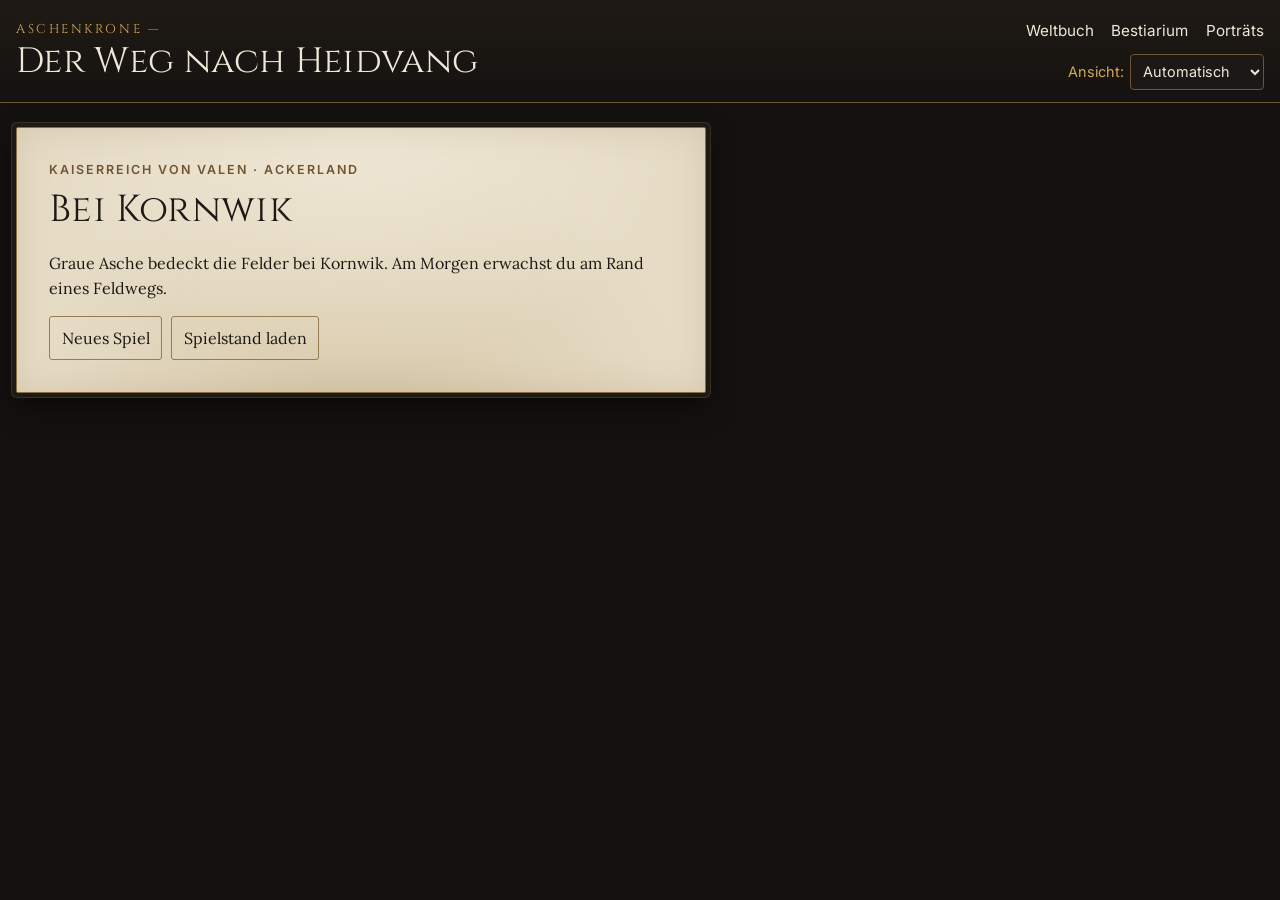
==== commit 082279c6: "v3.0.0 Kharos: Umbenennungsschicht, Malakor-/Chronist-Geheimnis, Arena-Bossmodelle, Akt-5-Vorschau A" ====
--- a/index.html
+++ b/index.html
@@ -20,6 +20,10 @@
   <script defer src="spiel/systeme-daten.js"></script>
   <script defer src="spiel/systeme.js"></script>
   <script defer src="spiel/regeln.js"></script>
+  <script defer src="spiel/kampf-arena.js"></script>
+  <script defer src="spiel/npc-portraets.js"></script>
+  <script defer src="spiel/kharos-daten.js"></script>
+  <script defer src="spiel/kharos.js"></script>
   <script defer src="spiel/npcs.js"></script>
   <script defer src="spiel/karte-daten.js"></script>
   <script defer src="spiel/karte.js"></script>
@@ -81,6 +85,9 @@
         <label for="class">Klasse</label>
         <select id="class" aria-describedby="class-description"></select>
         <div id="class-description" class="class-description"></div>
+        <label for="schwierigkeit">Schwierigkeitsgrad</label>
+        <select id="schwierigkeit" aria-describedby="schwierigkeit-description"></select>
+        <p id="schwierigkeit-description" class="hint"></p>
         <div id="volk-choice" hidden>
           <label for="volk-wahl">Vielseitig · +1 auf einen Grundwert nach Wahl</label>
           <select id="volk-wahl"></select>
@@ -241,6 +248,12 @@
               </div>
               <p id="load-status" role="status"></p>
             </details>
+            <details open><summary>Schwierigkeitsgrad</summary>
+              <label class="option-row">Schwierigkeit dieses Spielstands
+                <select id="opt-schwierigkeit"></select></label>
+              <p id="opt-schwierigkeit-hinweis" class="hint"></p>
+              <div id="ruhmeshalle" class="ruhmeshalle"></div>
+            </details>
             <details open><summary>Optionen</summary>
               <label class="option-row"><input type="checkbox" id="opt-punkte"> Vor Bosskämpfen an ungenutzte Aufstiegspunkte erinnern</label>
               <label class="option-row">Begleiter-Einwürfe in Dialogen &amp; am Lagerfeuer
@@ -317,6 +330,7 @@
   <dialog id="reisekarte" class="inventory-hub reisekarte pergament" aria-labelledby="rk-title">
     <div class="hub-head">
       <div><p class="overline" id="rk-place"></p><h2 id="rk-title">Reisekarte</h2></div>
+      <button type="button" id="rk-marsch-weiter" class="action rk-marsch-weiter">Marsch überspringen</button>
       <button type="button" id="rk-close" class="action">Schließen</button>
     </div>
     <div class="rk-tools">
@@ -342,7 +356,7 @@
       </div>
       <aside id="rk-info" class="rk-info" aria-live="polite"></aside>
     </div>
-    <p class="rk-legend"><span class="rk-key rk-key-kernland">Kernland</span><span class="rk-key rk-key-grenzland">Grenzland</span><span class="rk-key rk-key-pass">Pass</span><span class="rk-key rk-key-dorfweg">Dorfweg</span><span class="rk-key rk-key-seeweg">Seeweg</span><span class="rk-key rk-key-ziel">erreichbar</span></p>
+    <p class="rk-legend"><span class="rk-key rk-key-kernland">Kernland</span><span class="rk-key rk-key-grenzland">Grenzland</span><span class="rk-key rk-key-pass">Pass</span><span class="rk-key rk-key-dorfweg">Dorfweg</span><span class="rk-key rk-key-seeweg">Seeweg</span><span class="rk-key rk-key-ziel">erreichbar</span><span class="rk-key rk-key-abgabe">Bericht erwartet</span></p>
   </dialog>
   <dialog id="npc-dialog" class="npc-dialog pergament" aria-labelledby="npc-name" aria-describedby="npc-text">
     <header class="npc-kopf">
--- a/spiel/stil.css
+++ b/spiel/stil.css
@@ -103,18 +103,119 @@
 .fighter-card img { width: 100%; max-height: 9rem; aspect-ratio: 3/2; object-fit: cover; }
 .fighter-card progress { width: 100%; height: .55rem; accent-color: #d58050; }
 .battle-target { grid-column: 1 / -1; margin: 0; color: #ffd28c; }
-.fighter-lunge { animation: battle-lunge var(--battle-step) ease-out; z-index: 2; }
-.enemy-lunge { animation: enemy-lunge var(--battle-step) ease-out; z-index: 2; }
-.fighter-hit { animation: battle-hit var(--battle-step) ease-out; }
+.fighter-lunge { animation: battle-lunge var(--ausfall-dauer, 240ms) ease-out; z-index: 2; }
+.enemy-lunge { animation: enemy-lunge var(--ausfall-dauer, 240ms) ease-out; z-index: 2; }
+.fighter-hit { animation: battle-hit 260ms ease-out; }
+.fighter-hit::after { content: ""; position: absolute; inset: 0; background: var(--treffer-flash, rgba(185, 28, 28, .45)); pointer-events: none; animation: treffer-flash 300ms ease-out forwards; }
+.fighter-dodge { animation: battle-dodge 280ms ease-out; }
 .fighter-cover { animation: battle-cover var(--battle-step) ease-out; }
-.hit-value { position: absolute; top: 10%; right: 10%; z-index: 4; font-weight: bold; color: #ffccae; background: #501e14; padding: .15rem .3rem; pointer-events: none; }
-.healing-value { background: #263820; color: #edf8cf; }
-@keyframes battle-lunge { 45% { transform: translateX(9px) scale(1.05); } }
-@keyframes enemy-lunge { 45% { transform: translateX(-9px) scale(1.05); } }
-@keyframes battle-hit { 45% { filter: brightness(1.65) saturate(1.25); transform: translateX(3px); } }
+.hit-value { position: absolute; top: 10%; right: 10%; z-index: 4; font-weight: bold; color: #ffccae; background: #501e14cc; padding: .15rem .3rem; pointer-events: none;
+  transform: scale(var(--fct-skala, 1)); text-shadow: 0 1px 2px #000; animation: fct-steigen 850ms ease-out forwards; }
+.healing-value, .hit-value.fct-heilung { background: #263820cc; }
+.hit-value.fct-kritischer_treffer { background: #451a03dd; }
+/* Kampf-Paket: Ausfallschritt 14 px über 240 ms, zum Gegner hin (Karten stehen nebeneinander). */
+@keyframes battle-lunge { 45% { transform: translateX(var(--ausfall, 14px)) scale(1.05); } }
+@keyframes enemy-lunge { 45% { transform: translateX(var(--ausfall-gegner, -14px)) scale(1.05); } }
+@keyframes battle-hit { 20% { transform: translateX(var(--treffer-shake, 6px)); } 40% { transform: translateX(calc(var(--treffer-shake, 6px) * -1)); }
+  60% { transform: translateX(calc(var(--treffer-shake, 6px) * .6)); } 80% { transform: translateX(calc(var(--treffer-shake, 6px) * -.4)); } }
+@keyframes treffer-flash { from { opacity: 1; } to { opacity: 0; } }
+@keyframes battle-dodge { 50% { transform: translateX(-12px); opacity: .7; } }
 @keyframes battle-cover { 45% { box-shadow: 0 0 .45rem #ffcc7a; } }
-@media (prefers-reduced-motion: reduce) {
-  .fighter-lunge, .enemy-lunge, .fighter-hit, .fighter-cover { animation: none; }
+@keyframes fct-steigen { from { translate: 0 0; opacity: 1; } 70% { opacity: 1; } to { translate: 0 -28px; opacity: 0; } }
+.lp-huelle { position: relative; }
+.lp-nachzug { position: absolute; pointer-events: none; z-index: 1; border-radius: 2px; }
+
+/* ---- 2D-Kampfarena in Seitenansicht (Henry, 20. 11. 2026) ---- */
+.kampf-arena { grid-column: 1 / -1; position: relative; height: var(--arena-hoehe, 220px); overflow: hidden; border: 1px solid #8b7050;
+  background: var(--himmel); isolation: isolate; }
+.kampf-arena::before { content: ""; position: absolute; inset: 40% 0 30%; background: radial-gradient(ellipse at 50% 60%, var(--glimmen), transparent 70%); z-index: 0; }
+.arena-boss-aura::after { content: ""; position: absolute; inset: 0; z-index: 0; pointer-events: none;
+  background: radial-gradient(circle at 76% 50%, rgba(153, 27, 27, .55), transparent 55%); animation: boss-aura 2.4s ease-in-out infinite; }
+@keyframes boss-aura { 50% { opacity: .35; transform: scale(1.06); } }
+.arena-kulisse { position: absolute; inset: 0; width: 100%; height: 100%; z-index: 0; }
+.arena-kulisse .bk-fern { fill: #0b0a09; opacity: .78; }
+.arena-kulisse .bk-nah { fill: #1a1512; }
+.arena-kulisse .bk-rauch { fill: none; stroke: #57534e; stroke-width: 10; stroke-linecap: round; opacity: .45; }
+.arena-kulisse .bk-glut { fill: none; stroke: #f97316; stroke-width: 2.5; opacity: .85; }
+.arena-kulisse .bk-runen { fill: none; stroke: var(--partikel); stroke-width: 1.4; opacity: .55; }
+.arena-kulisse .bk-detail { fill: none; stroke: #3f3a33; stroke-width: 2; }
+.arena-kulisse .bk-see { fill: #0b1220; }
+.arena-kulisse .bk-mast { fill: #0b0f19; stroke: #1f2937; stroke-width: 2; opacity: .8; }
+.arena-kulisse .bk-nebel { fill: #94a3b8; opacity: .14; }
+.arena-kulisse .bk-schnee { fill: #e2e8f0; opacity: .75; }
+[data-buehne="salzklippen_und_kueste"] .bk-nah { fill: #241c15; }
+[data-buehne="eispass_und_norden"] .bk-nah { fill: #cbd5e1; opacity: .9; }
+[data-buehne="eispass_und_norden"] .bk-detail { stroke: #64748b; }
+[data-buehne="altes_reich_ruinen"] .bk-fern { fill: #111827; opacity: .9; }
+[data-buehne="altes_reich_ruinen"] .bk-nah { fill: #1e1b2e; }
+[data-buehne="duesterwald_und_grenzhaus"] .bk-fern { fill: #04150b; opacity: .9; }
+[data-buehne="duesterwald_und_grenzhaus"] .bk-nah { fill: #1c1610; }
+.arena-partikel { position: absolute; inset: 0; z-index: 1; pointer-events: none; }
+.arena-partikel i { position: absolute; width: 3px; height: 3px; border-radius: 50%; background: var(--partikel); opacity: .8; animation: partikel-steigen 3.4s linear infinite; }
+.partikel-schraeger_kuestenregen_und_nebel i { width: 1px; height: 12px; border-radius: 0; transform: rotate(18deg); animation-name: partikel-regen; opacity: .55; }
+.partikel-schneegestoeber i { width: 4px; height: 4px; animation-name: partikel-schnee; }
+.partikel-runen_staub_schwebend i { box-shadow: 0 0 6px var(--partikel); animation-name: partikel-schweben; }
+.partikel-bodennebel_drift i { width: 70px; height: 14px; top: auto !important; bottom: 18%; filter: blur(6px); opacity: .28; animation-name: partikel-nebel; }
+@keyframes partikel-steigen { from { transform: translateY(40px); opacity: 0; } 20% { opacity: .9; } to { transform: translateY(-90px) translateX(12px); opacity: 0; } }
+@keyframes partikel-regen { from { translate: 0 -60px; } to { translate: -26px 220px; } }
+@keyframes partikel-schnee { from { translate: 0 -40px; opacity: 0; } 15% { opacity: .9; } to { translate: -40px 200px; opacity: .2; } }
+@keyframes partikel-schweben { 50% { translate: 6px -14px; opacity: .3; } }
+@keyframes partikel-nebel { from { translate: -60px 0; } to { translate: 80px 0; } }
+.arena-figuren { position: absolute; inset: 0; z-index: 2; }
+.arena-figur { position: absolute; width: 64px; height: 84px; translate: -50% -70%; scale: var(--skala, 1); transform-origin: 50% 100%; }
+.arena-figur .rig, .arena-sprite { width: 100%; height: 100%; overflow: visible; }
+.arena-gegner .rig, .arena-gegner .arena-sprite { transform: scaleX(-1); }
+.arena-sprite { object-fit: contain; filter: drop-shadow(0 3px 2px #000a); }
+.arena-figur .rig-bestie { width: 120%; margin-left: -10%; }
+.arena-name { position: absolute; left: 50%; bottom: -1.05rem; translate: -50% 0; white-space: nowrap; font-size: .62rem; color: #f3e1bf; text-shadow: 0 1px 2px #000; opacity: .85; }
+.ist-am-zug { z-index: 3; }
+.ist-am-zug .arena-name { color: #ffd28c; opacity: 1; }
+.rig { fill: #2b2420; stroke: #0c0a09; stroke-width: 1.2; stroke-linejoin: round; filter: drop-shadow(0 0 1.5px rgba(255, 214, 170, .35)); }
+.rig-schatten { fill: #000; stroke: none; opacity: .45; }
+.rig-beine path { fill: #1f1a16; }
+.rig-torso { fill: #3a3029; }
+.rig-haut { fill: #c8a27e; }
+.rig-helm, .rig-metall { fill: #6b7280; }
+.rig-akzent { fill: var(--akzent); }
+.rig-holz { fill: none; stroke: #7c5a3a; stroke-width: 3; stroke-linecap: round; }
+.rig-sehne { stroke: #d6d3d1; stroke-width: .8; }
+.rig-rost { fill: #92643f; }
+.rig-schild { fill: #57534e; }
+.rig-holzschild { fill: #7c5a3a; }
+.rig-glut { fill: #f59e0b; stroke: #b45309; }
+.rig-arm { fill: none; stroke: #3a3029; stroke-width: 5; stroke-linecap: round; }
+.rig-aura { fill: #991b1b; stroke: none; opacity: .4; filter: blur(4px); animation: boss-aura 1.8s ease-in-out infinite; }
+.rig-waffenarm { transform-origin: 38px 26px; transform-box: view-box; transition: transform 180ms ease-out; }
+.rig-bestie .rig-waffenarm { transform-origin: 62px 40px; }
+.rig-schwung .rig-waffenarm { transform: rotate(70deg); }
+.rig-hebepose .rig-waffenarm { transform: rotate(-55deg); }
+.rig-idle-breathe .rig-torso, .rig-idle-breathe .rig-kopf { animation: rig-atmen 1800ms ease-in-out infinite; animation-delay: inherit; transform-box: view-box; transform-origin: 30px 54px; }
+@keyframes rig-atmen { 50% { transform: scaleY(1.025) translateY(-.6px); } }
+.rig-hit-recoil { animation: rig-treffer 260ms ease-out; }
+.rig-hit-recoil .rig, .rig-hit-recoil .arena-sprite { filter: drop-shadow(0 0 5px #dc2626) drop-shadow(0 0 2px #fca5a5) brightness(1.5); }
+@keyframes rig-treffer { 30% { translate: calc(-50% - 8px) -70%; } 60% { translate: calc(-50% + 4px) -70%; } }
+.arena-gegner.rig-hit-recoil { animation-name: rig-treffer-gegner; }
+@keyframes rig-treffer-gegner { 30% { translate: calc(-50% + 8px) -70%; } 60% { translate: calc(-50% - 4px) -70%; } }
+.rig-geheilt .rig { filter: drop-shadow(0 0 6px #4ade80); }
+.rig-collapse-ash { animation: rig-asche 550ms ease-in forwards; }
+@keyframes rig-asche { to { opacity: .18; filter: grayscale(1) blur(1px); transform: rotate(-80deg) translateY(10px); } }
+.arena-gegner.rig-collapse-ash { animation-name: rig-asche-gegner; }
+@keyframes rig-asche-gegner { to { opacity: .18; filter: grayscale(1) blur(1px); transform: rotate(80deg) translateY(10px); } }
+.ist-besiegt .arena-name { opacity: .4; }
+.arena-titel { position: absolute; left: .5rem; top: .35rem; z-index: 3; font-size: .7rem; letter-spacing: .04em; color: #f3e1bfcc; text-shadow: 0 1px 2px #000; }
+.arena-text { position: absolute; z-index: 5; translate: -50% 0; font-weight: 800; font-size: 1rem; white-space: nowrap; pointer-events: none;
+  text-shadow: 0 0 3px #000, 0 2px 2px #000; scale: var(--fct-skala, 1); animation: arena-text-steigen 850ms ease-out forwards; }
+@keyframes arena-text-steigen { from { transform: translateY(0); opacity: 1; } 70% { opacity: 1; } to { transform: translateY(var(--fct-aufstieg, -28px)); opacity: 0; } }
+.arena-effekt { position: absolute; z-index: 4; width: 54px; height: 54px; translate: -50% -50%; fill: none; stroke: currentColor; stroke-width: 7; stroke-linecap: round;
+  stroke-dasharray: 160; stroke-dashoffset: 160; animation: effekt-schnitt 320ms ease-out forwards; filter: drop-shadow(0 0 4px currentColor); pointer-events: none; }
+.effekt-schild_block { fill: #94a3b833; stroke-width: 5; }
+@keyframes effekt-schnitt { 50% { stroke-dashoffset: 0; opacity: 1; } to { stroke-dashoffset: 0; opacity: 0; } }
+.arena-projektil { position: absolute; z-index: 4; width: 14px; height: 4px; margin-left: -7px; background: #d6d3d1; border-radius: 2px; pointer-events: none; }
+.projektil-glut_kugel { width: 12px; height: 12px; border-radius: 50%; background: radial-gradient(circle, #fde68a, #f59e0b 50%, #b91c1c); box-shadow: 0 0 10px #f59e0b; }
+.projektil-runen_blitz { width: 10px; height: 10px; border-radius: 2px; rotate: 45deg; background: #38bdf8; box-shadow: 0 0 10px #38bdf8; }
+@media (max-width: 40rem) {
+  .arena-figur { width: 48px; height: 63px; }
+  .arena-name { display: none; }
 }
 #training p, .trade-list h3 { flex-basis: 100%; }
 .inventory-list .rarity[data-quality="Ungewöhnlich"] { color: #bcd9a0; }
@@ -1638,3 +1739,68 @@
 /* Patch 2.6.7: Einwurf eines Gefährten und gestellte Fragen im Gespräch. */
 .npc-einwurf { font-style: italic; border-left: 2px solid var(--accent, #b5862b); padding-left: .5rem; }
 .npc-frage { font-weight: 600; margin-top: .6rem; }
+
+/* ---- Marsch-Animation und Rückreise-Pflicht (Henry, 20. 11. 2026, v2.6.19) ---- */
+:root { --abgabe: #d97706; }
+.rk-abgabering { fill: none; stroke: var(--abgabe); stroke-width: 2.4; pointer-events: none; }
+.rk-abgabe .rk-punkt { fill: var(--abgabe); }
+.rk-abgabe-hinweis { color: #f5b45a; font-weight: 600; }
+.rk-key-abgabe::before { width: .7rem; height: .7rem; border: 2px solid var(--abgabe); border-radius: 50%; }
+.rk-marsch-pfad { fill: none; stroke: #ffd38a; stroke-width: 4.5; stroke-linecap: round; vector-effect: non-scaling-stroke;
+  filter: drop-shadow(0 0 2px #0008); }
+.rk-marsch-banner { pointer-events: none; }
+.rk-banner-stange { stroke: #2a1a0e; stroke-width: 1.6; }
+.rk-banner-tuch { fill: #b3261e; stroke: #2a1a0e; stroke-width: .8; }
+.rk-banner-fuss { fill: #f3d9a4; stroke: #2a1a0e; stroke-width: .5; }
+.rk-marsch-weiter { display: none; }
+.rk-marschiert .rk-marsch-weiter { display: inline-flex; }
+.rk-marschiert :is(.rk-tools, .rk-info) { opacity: .55; pointer-events: none; }
+.rk-marschiert .rk-weg.rk-aktiv { stroke: #e3c98c; stroke-width: 2.2; opacity: .45; }
+.rk-marschiert .rk-zielring { display: none; }
+.rk-atmo { position: absolute; inset: 0; pointer-events: none; overflow: hidden; }
+.rk-vignette { position: absolute; inset: 0;
+  background: radial-gradient(ellipse at center, transparent 45%, rgba(8, 5, 3, var(--rk-vignette, .65)) 100%); }
+.rk-wetter { position: absolute; inset: 0; }
+.rk-wetter i { position: absolute; top: calc(-4% + var(--y, 0%)); left: var(--x); display: block; animation-delay: var(--d); animation-iteration-count: infinite;
+  animation-timing-function: linear; }
+.fx-ash-drift i { width: calc(7px * var(--s)); height: calc(7px * var(--s)); border-radius: 50%; background: #3b3530; opacity: .75;
+  box-shadow: 0 0 4px #e0703055;
+  animation-name: fx-ash; animation-duration: calc(6s * var(--s)); }
+.fx-rain-slant i { width: 2px; height: 24px; background: linear-gradient(#bcd4e600, #bcd4e6cc); transform: rotate(16deg);
+  animation-name: fx-rain; animation-duration: calc(.9s * var(--s)); }
+.fx-snow-gust i { width: calc(5px * var(--s)); height: calc(5px * var(--s)); border-radius: 50%; background: #f4f8fb; opacity: .85;
+  animation-name: fx-snow; animation-duration: calc(4.5s * var(--s)); }
+@keyframes fx-ash { to { transform: translate(-60px, 115vh) rotate(160deg); opacity: .2; } }
+@keyframes fx-rain { to { transform: translate(-90px, 120vh) rotate(16deg); } }
+@keyframes fx-snow { 50% { transform: translate(-80px, 55vh); } to { transform: translate(40px, 115vh); } }
+.rk-marsch-text { position: absolute; left: 50%; bottom: 1.2rem; transform: translateX(-50%); max-width: min(36rem, 90%); margin: 0;
+  padding: .55rem 1rem; text-align: center; font-family: var(--font-title); font-style: italic; color: #f6e7c8;
+  background: #140d08cc; border: 1px solid #8c6d3f; border-radius: 4px; opacity: 0; transition: opacity var(--rk-fade, 450ms) ease; pointer-events: none; }
+.rk-marsch-text.rk-sichtbar { opacity: 1; }
+.rueckkehr-banner { margin: 0 0 1rem; padding: .75rem 1rem; border: 1px solid var(--abgabe); border-left-width: 5px; border-radius: 4px;
+  background: #fbe3c0; color: #3a2410; }
+.rueckkehr-banner p { margin: .2rem 0; }
+.rueckkehr-banner strong { color: #8a3d00; }
+.auftrag-bereit strong { color: #8a3d00; }
+@media (prefers-reduced-motion: reduce) { .rk-wetter i { animation: none; display: none; } }
+/* Globales Ort-Gate (Henry, 20. 11. 2026) */
+.ort-gate-hinweis { margin: .4rem 0; padding: .35rem .6rem; border-left: 3px solid var(--abgabe); background: #fbe3c055; font-style: italic; }
+
+/* Kampf-Paket: Reiter „Gefährten“ in der Seitenleiste bleibt in einer Zeile. */
+#side-tab-gefaehrten .side-tab-label { white-space: nowrap; font-size: 0.72rem; }
+
+/* Porträt-Paket: Bewohner eines Ortes (Welt-Pools) als kleine Porträtleiste. */
+.orts-bewohner { display: flex; flex-wrap: wrap; gap: .6rem; margin: 0 0 .8rem; padding: 0; list-style: none; }
+.orts-bewohner li { display: grid; justify-items: center; gap: .2rem; width: 4.6rem; font-size: .75rem; text-align: center; }
+.orts-bewohner-bild { width: 4rem; height: 4.8rem; overflow: hidden; border: 1px solid #8d6947; border-radius: 3px; background: #1d1813; }
+.orts-bewohner-bild svg, .orts-bewohner-bild img { display: block; width: 100%; height: 100%; object-fit: cover; }
+
+/* Kharos 3.0: umbenannte gedruckte Kartennamen decken den alten Namen im Kartenbild ab. */
+.rk-gedruckt text.rk-umbenannt { stroke: #140c08; stroke-width: .62em; stroke-opacity: .92; }
+/* Kharos 3.0: Völker-Proportionen in der Arena, Leeren-Aura des Archivars Malakor. */
+.arena-figur .rig { transform-origin: 50% 100%; scale: var(--volk-b, 1) var(--volk-h, 1); }
+.arena-gegner .rig { scale: calc(var(--volk-b, 1) * -1) var(--volk-h, 1); transform: none; }
+.rig-leerenringe ellipse { fill: none; stroke: #6366f1; stroke-width: 1.4; opacity: .75; animation: leerenringe 2.2s linear infinite; transform-box: view-box; transform-origin: 30px 40px; }
+.rig-leerenringe ellipse + ellipse { stroke: #38bdf8; animation-direction: reverse; }
+@keyframes leerenringe { to { transform: rotate(360deg); } }
+.arena-leere.arena-boss-aura::after { background: radial-gradient(circle at 76% 50%, rgba(99, 102, 241, .5), rgba(2, 6, 23, .2) 45%, transparent 60%); }
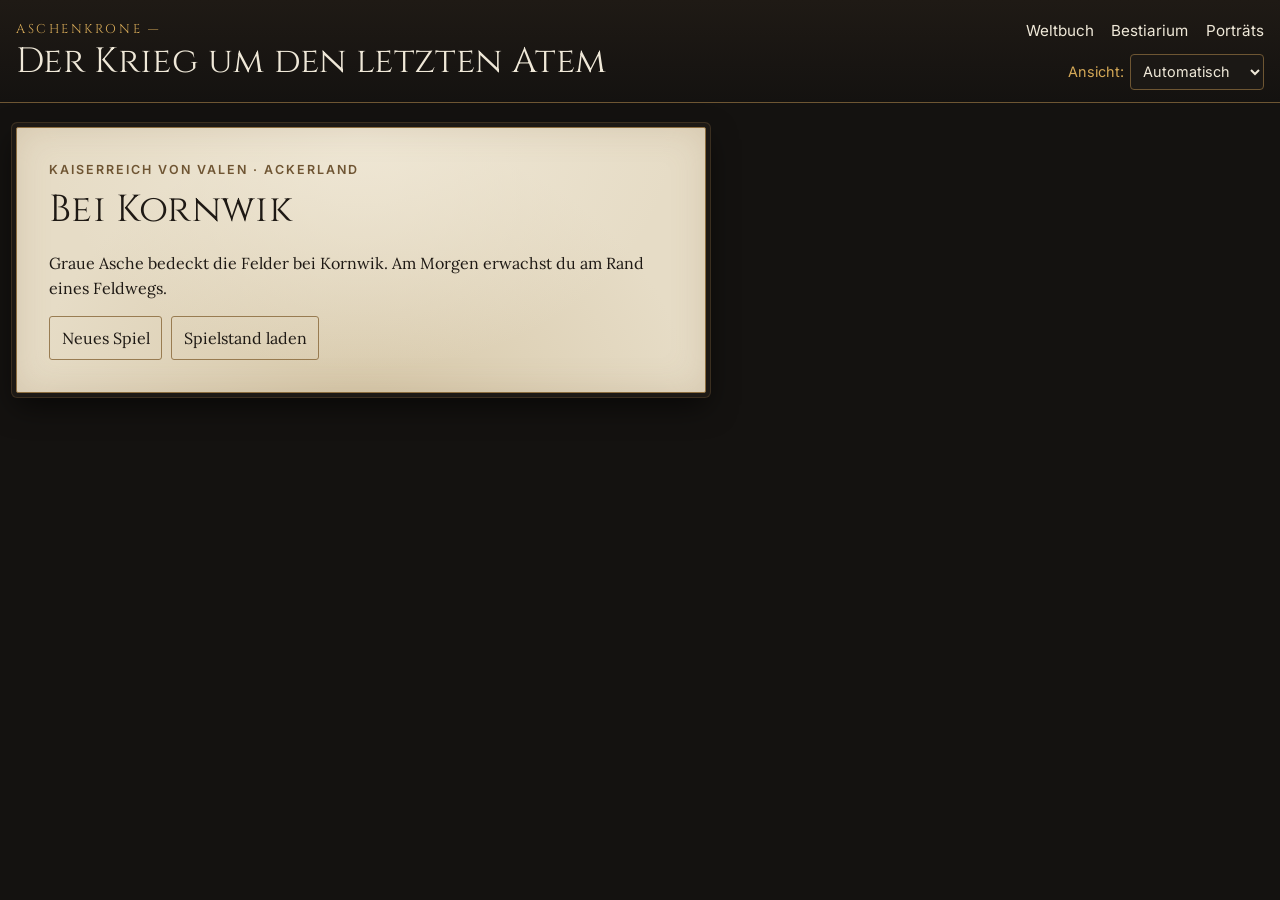
==== commit 695748f8: "Fragenkatalog v3.0.4: Auftraggeber je Schritt, wirksame Synergien, Volksressourcen-Namen, nur Mensch" ====
--- a/index.html
+++ b/index.html
@@ -3,7 +3,7 @@
 <head>
   <meta charset="utf-8">
   <meta name="viewport" content="width=device-width, initial-scale=1, viewport-fit=cover">
-  <title>Aschenkrone · Der Weg nach Heidvang</title>
+  <title>Aschenkrone · Der Krieg um den letzten Atem</title>
   <link rel="stylesheet" href="bestiarium/stil.css">
   <link rel="stylesheet" href="spiel/stil.css">
   <script defer src="bestiarium/daten.js"></script>
@@ -36,7 +36,7 @@
 <body>
   <header class="game-header">
     <div class="game-wrap header-inner">
-      <div><p class="wordmark">Aschenkrone</p><h1>Der Weg nach Heidvang</h1></div>
+      <div><p class="wordmark">Aschenkrone</p><h1>Der Krieg um den letzten Atem</h1></div>
       <div class="header-controls">
         <div class="header-row">
           <nav aria-label="Nachschlagewerke">
@@ -219,7 +219,10 @@
             <details open><summary>Reisejournal</summary><ol id="journal"></ol></details>
           </div>
           <div id="side-gefaehrten" class="side-panel" role="tabpanel" aria-labelledby="side-tab-gefaehrten">
-            <details open><summary id="party-count">Gefährten</summary><ul id="party-members" class="inventory-list"></ul>
+            <details open><summary id="party-count">Gefährten</summary><ul id="party-members" class="inventory-list gef-trupp"></ul>
+              <p id="party-synergien" class="gef-synergien"></p>
+              <section id="gef-reserve" class="gef-zone" aria-labelledby="gef-reserve-titel"></section>
+              <section id="gef-gesandte" class="gef-zone" aria-labelledby="gef-gesandte-titel"></section>
               <details><summary>Mögliche Treffpunkte</summary><ul id="party-leads"></ul></details>
             </details>
             <details><summary>Fraktionsruf</summary><ul id="faction-ruf" class="inventory-list"></ul></details>
--- a/spiel/stil.css
+++ b/spiel/stil.css
@@ -1804,3 +1804,70 @@
 .rig-leerenringe ellipse + ellipse { stroke: #38bdf8; animation-direction: reverse; }
 @keyframes leerenringe { to { transform: rotate(360deg); } }
 .arena-leere.arena-boss-aura::after { background: radial-gradient(circle at 76% 50%, rgba(99, 102, 241, .5), rgba(2, 6, 23, .2) 45%, transparent 60%); }
+/* v3.0.0 Gefährten-Pool: drei Zonen im Tab „Gefährten“ (Kachel-Optik wie v2.6.16). */
+.gef-karte { display: grid; grid-template-columns: 2.6rem 1fr; column-gap: .55rem; align-items: start; }
+.gef-karte > :not(.gef-portrait) { grid-column: 2; }
+.gef-portrait { grid-row: 1 / span 3; width: 2.6rem; height: 2.6rem; border-radius: 6px; background-size: 400% auto; background-color: #1b130d;
+  border: 1px solid color-mix(in srgb, var(--accent, #b5862b) 45%, transparent); }
+.gef-synergien { margin: .35rem 0 .6rem; padding: .3rem .55rem; font-size: .82rem; border-left: 3px solid var(--accent, #b5862b);
+  background: color-mix(in srgb, var(--accent, #b5862b) 10%, transparent); }
+.gef-zone { margin-top: .8rem; padding-top: .55rem; border-top: 1px solid color-mix(in srgb, var(--accent, #b5862b) 30%, transparent); }
+.gef-zone h4 { margin: 0 0 .4rem; font-size: .9rem; letter-spacing: .03em; }
+.gef-filter { display: flex; flex-wrap: wrap; gap: .3rem; margin-bottom: .45rem; }
+.gef-pill { font: inherit; font-size: .78rem; padding: .12rem .65rem; border-radius: 999px; cursor: pointer; color: inherit;
+  border: 1px solid color-mix(in srgb, var(--accent, #b5862b) 50%, transparent); background: transparent; }
+.gef-pill.aktiv { background: color-mix(in srgb, var(--accent, #b5862b) 35%, transparent); }
+.gef-gesandte-liste { margin: 0; padding-left: 1.1rem; font-size: .82rem; }
+.gef-karte small { display: block; opacity: .75; }
+/* v3.0.2: Quest-Fokus und Reiseliste. */
+.quest-kurztext { display: -webkit-box; -webkit-line-clamp: 2; line-clamp: 2; -webkit-box-orient: vertical; overflow: hidden; cursor: pointer; margin: .2rem 0 .4rem; }
+.quest-kurztext.offen { display: block; -webkit-line-clamp: unset; }
+.quest-schritt { margin: .3rem 0 0; display: flex; flex-wrap: wrap; gap: .35rem; align-items: baseline; }
+.quest-ort { font-weight: 600; color: var(--accent, #d9a441); }
+.quest-badge { display: inline-block; font-size: .68rem; text-transform: uppercase; letter-spacing: .06em; padding: .05rem .45rem; border-radius: 999px;
+  background: color-mix(in srgb, var(--accent, #d9a441) 30%, transparent); border: 1px solid color-mix(in srgb, var(--accent, #d9a441) 60%, transparent); }
+.quest-aktiv { border-left: 3px solid var(--accent, #d9a441); padding-left: .6rem; }
+details.quest-akkordeon { margin: .3rem 0; }
+details.quest-akkordeon > summary { cursor: pointer; padding: .3rem .1rem; opacity: .85; }
+details.quest-akkordeon[open] > summary { opacity: 1; }
+.wegweiser-quest .wegweiser-knopf { outline: 2px solid color-mix(in srgb, var(--accent, #d9a441) 70%, transparent); outline-offset: -2px; }
+.wegweiser-ziel .quest-badge { margin-right: .35rem; align-self: flex-start; justify-self: start; width: max-content; }
+.gesperrt-umschalter { margin-top: .5rem; font-size: .85rem; }
+/* v3.0.3: Sub-Reiter in Tab A, Aushang als zweispaltige Kurz-Kacheln. */
+.welt-subtabs { display: flex; flex-wrap: wrap; gap: .35rem; margin: 0 0 .7rem; border-bottom: 1px solid color-mix(in srgb, var(--accent, #d9a441) 30%, transparent); padding-bottom: .4rem; }
+.welt-subtab { font: inherit; font-size: .85rem; padding: .3rem .8rem; border-radius: 6px 6px 0 0; cursor: pointer; color: inherit; background: transparent;
+  border: 1px solid color-mix(in srgb, var(--accent, #d9a441) 35%, transparent); }
+.welt-subtab.aktiv { background: color-mix(in srgb, var(--accent, #d9a441) 28%, transparent); font-weight: 600; }
+.aushang-kacheln { list-style: none; padding: 0; display: grid; grid-template-columns: repeat(auto-fill, minmax(min(100%, 16rem), 1fr)); gap: .55rem; }
+.aushang-kachel { border: 1px solid color-mix(in srgb, var(--accent, #d9a441) 30%, transparent); border-radius: 8px; padding: .5rem .65rem; display: flex; flex-direction: column; gap: .25rem; }
+.aushang-kachel p { margin: 0; }
+.aushang-kachel details summary { cursor: pointer; font-size: .8rem; opacity: .8; }
+.aushang-kachel .action { margin-top: auto; }
+.aushang-badges { display: flex; flex-wrap: wrap; gap: .25rem; }
+.badge-weg { background: color-mix(in srgb, #38bdf8 25%, transparent); border-color: color-mix(in srgb, #38bdf8 55%, transparent); }
+.badge-art { background: transparent; }
+/* v3.0.4: Inventar und Handel – Symbole, Tier-Kanten, Schatz-Banner, Rüstungs-Silhouette. */
+.inv-symbol, .schatz-symbol, .kontor-symbol { width: 1.05em; height: 1.05em; flex: none; fill: none; stroke: currentColor; stroke-width: 1.7;
+  stroke-linecap: round; stroke-linejoin: round; vertical-align: -.15em; margin-right: .35em; opacity: .9; }
+.inv-row-name { min-width: 0; }
+.inv-row-name > .inv-symbol { float: left; margin-top: .15em; }
+.inv-row[data-tier] { border-left: 4px solid var(--tier-farbe, transparent); }
+.inv-row[data-tier="1"] { --tier-farbe: #94a3b8; }
+.inv-row[data-tier="2"] { --tier-farbe: #10b981; }
+.inv-row[data-tier="3"] { --tier-farbe: #38bdf8; }
+.inv-row[data-tier="4"] { --tier-farbe: #f59e0b; }
+.inv-row[data-tier] .inv-symbol { color: var(--tier-farbe); opacity: 1; }
+.rohstoff-raster .inv-row-name strong, .kontor-karten span { white-space: nowrap; overflow: visible; text-overflow: clip; }
+.kontor-symbol { display: block; margin: 0 auto .15rem; width: 1.3rem; height: 1.3rem; }
+.schatz-banner { display: flex; flex-wrap: wrap; gap: .5rem; margin: 0 0 .8rem; }
+.schatz-feld { flex: 1 1 8rem; display: flex; align-items: center; gap: .35rem; padding: .45rem .7rem; border-radius: 8px;
+  border: 1px solid color-mix(in srgb, var(--accent, #d9a441) 35%, transparent); background: color-mix(in srgb, var(--accent, #d9a441) 8%, transparent); }
+.schatz-feld strong { margin-left: auto; font-size: 1.1rem; }
+.schatz-silber { border-color: #f59e0b; background: linear-gradient(135deg, rgba(245, 158, 11, .28), rgba(245, 158, 11, .08)); }
+.schatz-silber strong { font-size: 1.35rem; color: #fcd34d; }
+.hub-silver { display: inline-flex; align-items: center; gap: .2rem; padding: .2rem .6rem; border-radius: 999px; border: 1px solid #f59e0b;
+  background: rgba(245, 158, 11, .15); }
+.hub-silver strong { color: #fcd34d; }
+.hub-gear { position: relative; isolation: isolate; }
+.hub-gear::before { content: ""; position: absolute; inset: 2.2rem 8% 30% 8%; z-index: -1; pointer-events: none; opacity: .07;
+  background: no-repeat center / contain url("data:image/svg+xml,%3Csvg xmlns='http://www.w3.org/2000/svg' viewBox='0 0 100 140' fill='none' stroke='%23e8d5a8' stroke-width='2.5'%3E%3Cpath d='M35 18a15 15 0 0 1 30 0v12H35z M42 30v6h16v-6 M22 44l28-6 28 6-4 40-24 10-24-10z M50 40v52 M38 58l12 8 12-8 M30 92l-6 40h16l10-34 10 34h16l-6-40'/%3E%3Cpath d='M50 52l-5 6 5 6 5-6z' stroke='%23d9a441'/%3E%3C/svg%3E"); }
